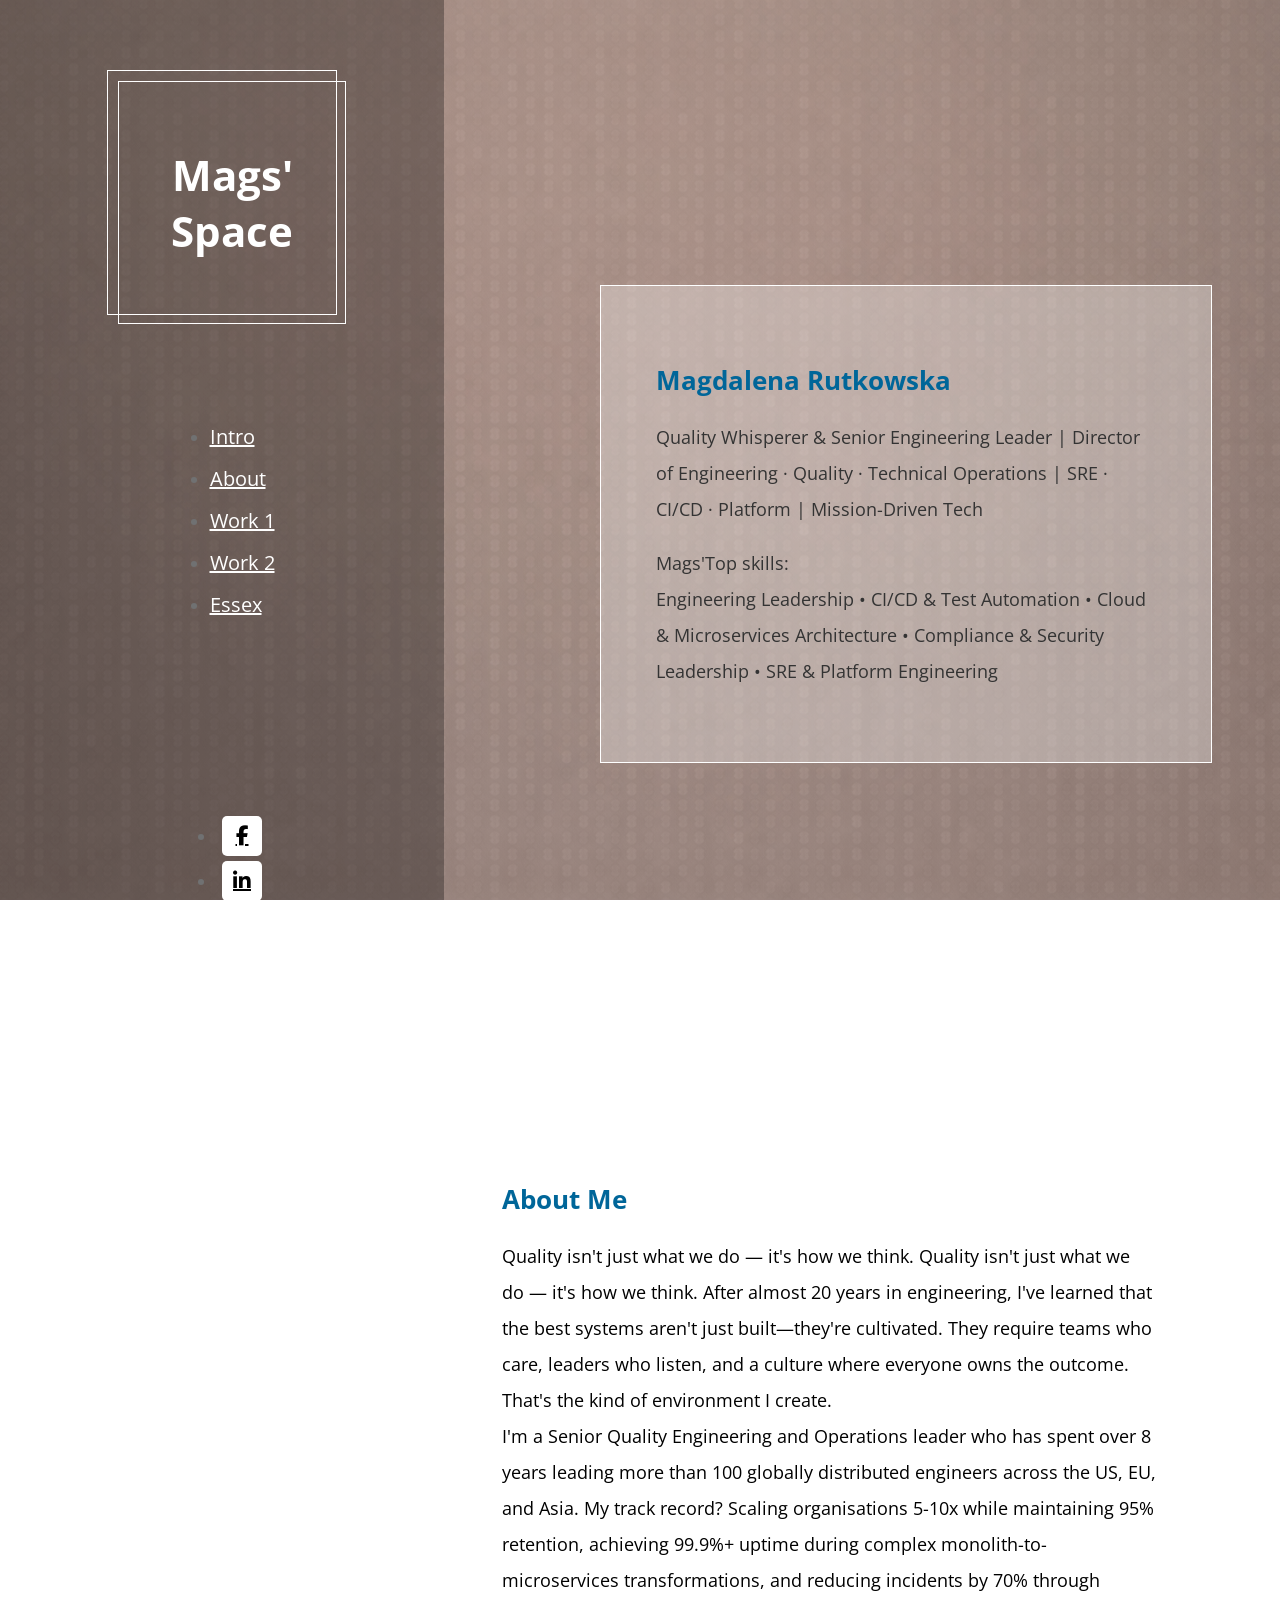
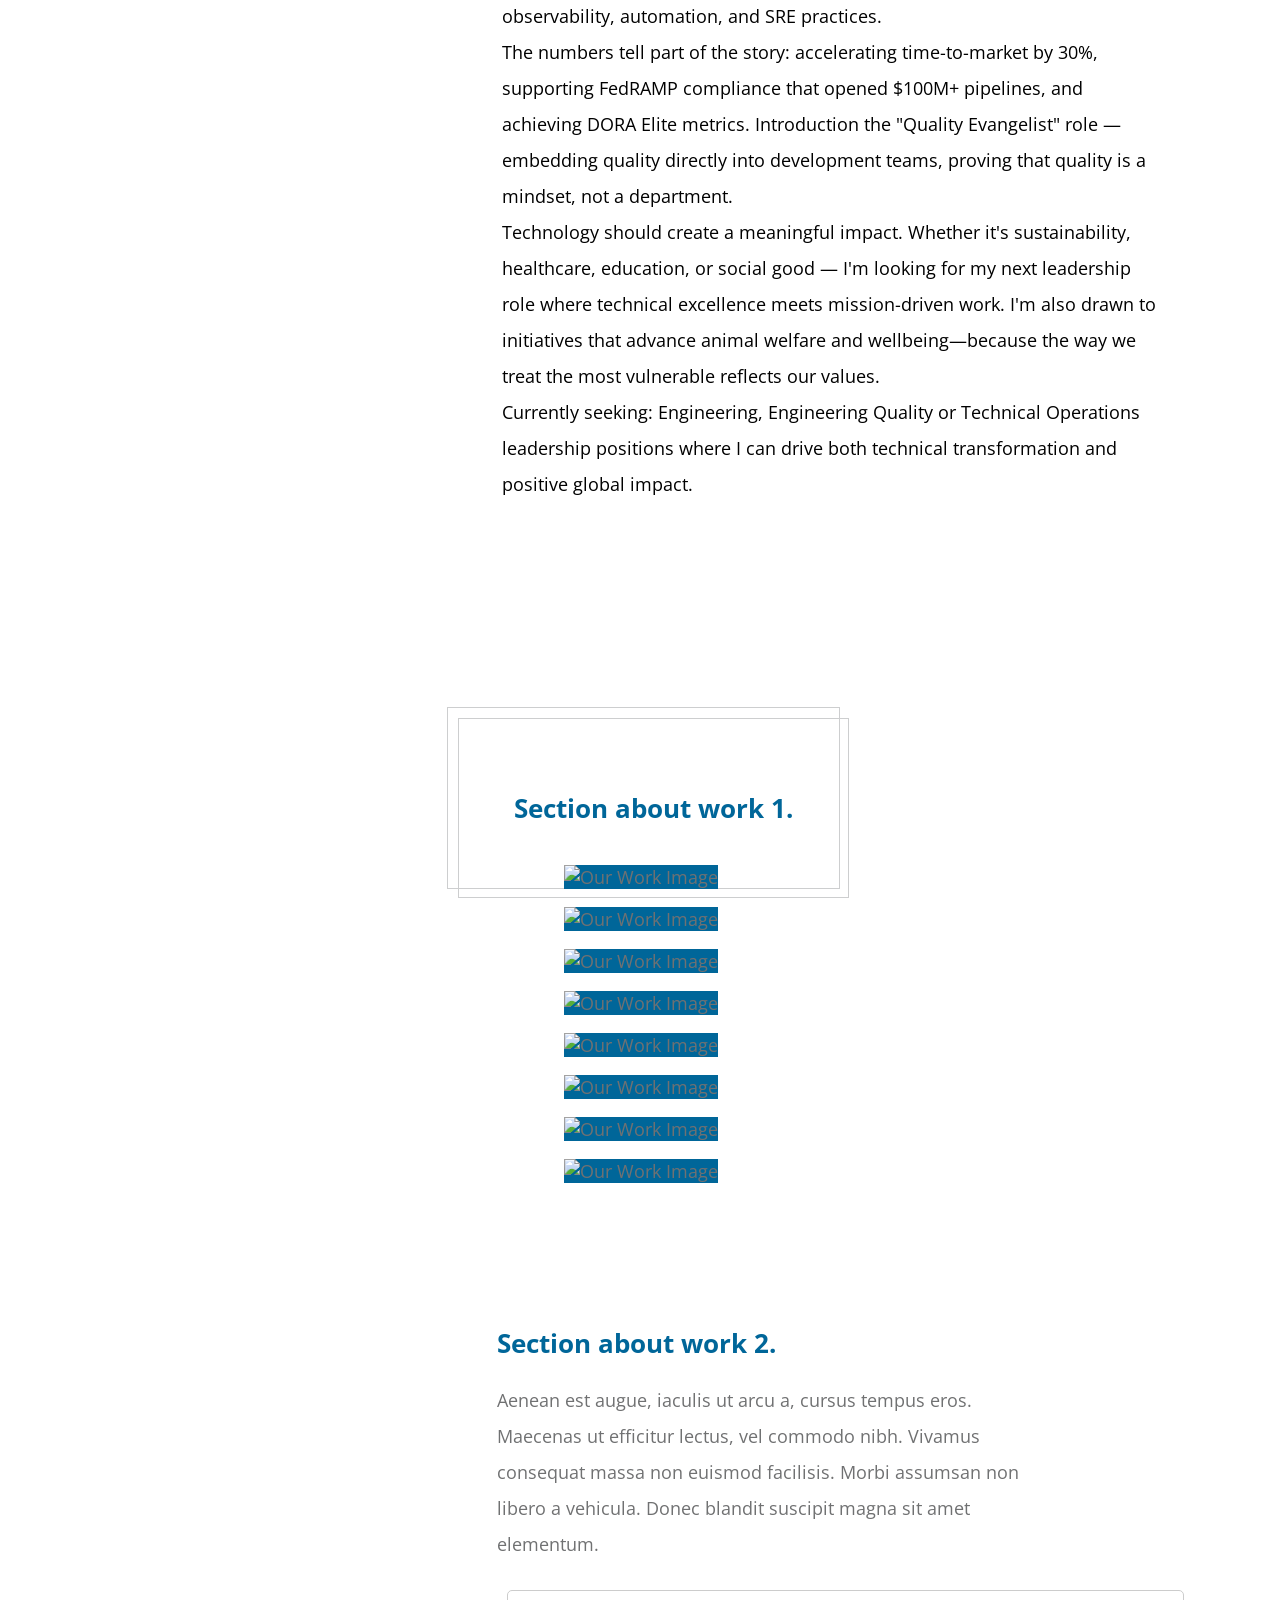
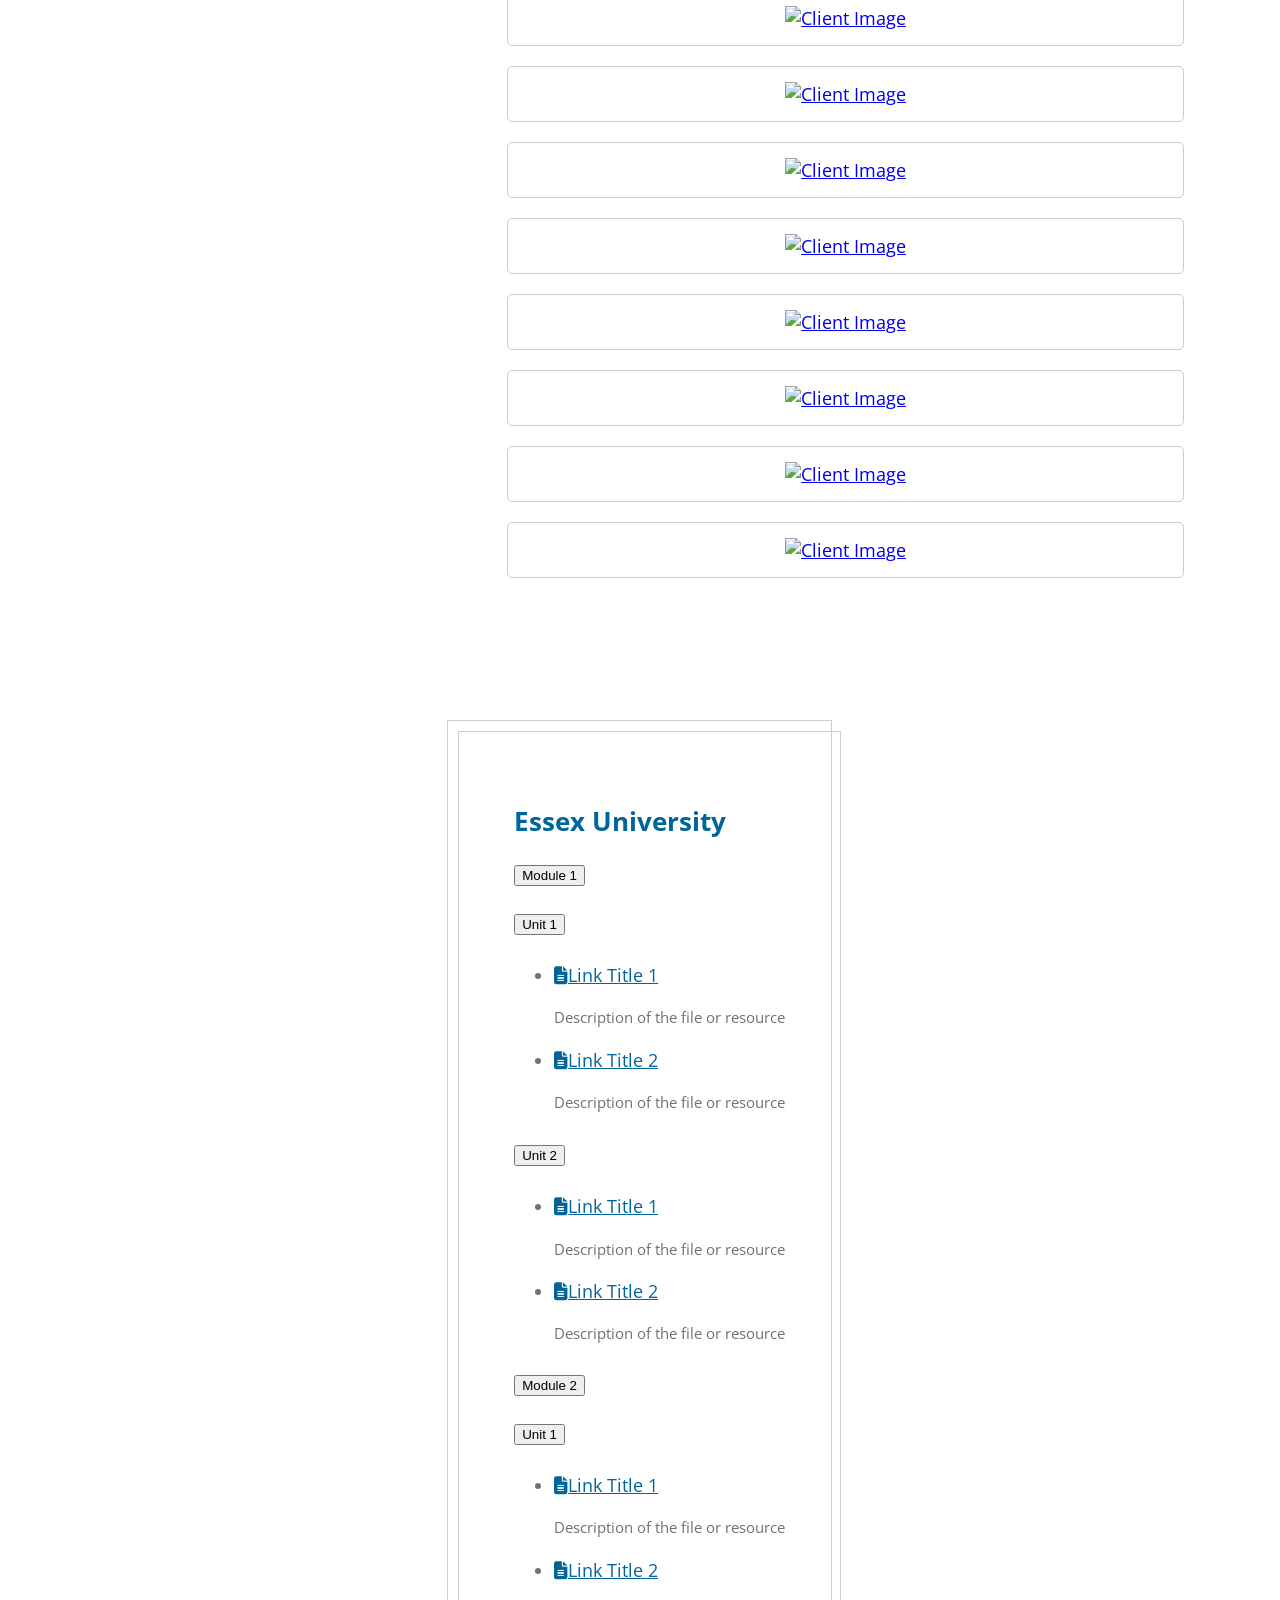
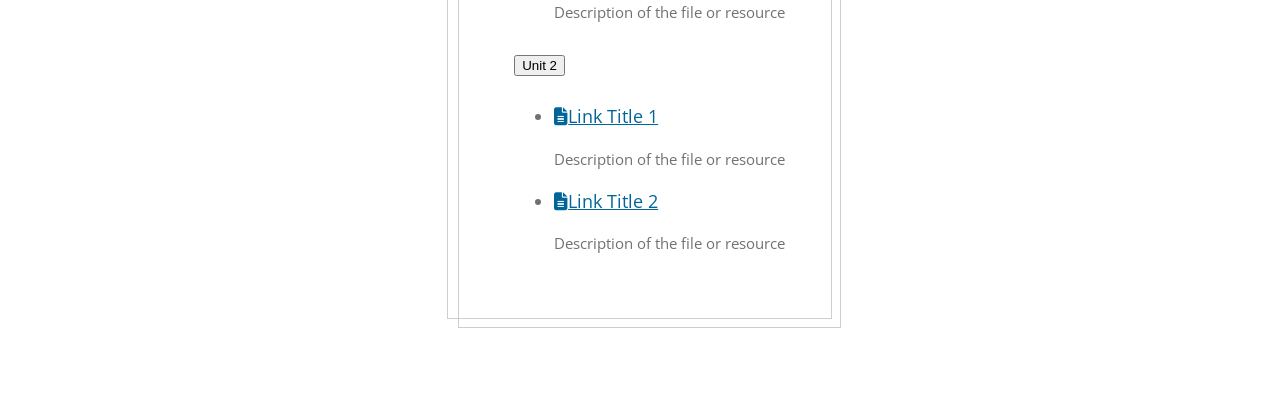
==== index.html @ 20a72898 "will need to fix names for navigation, but it works for now" ====
<!DOCTYPE html>
<html lang="en">
  <head>
    <meta charset="UTF-8" />
    <meta name="viewport" content="width=device-width, initial-scale=1.0" />
    <meta http-equiv="X-UA-Compatible" content="ie=edge" />
    <!-- ICONS -->
    <link
      rel="stylesheet"
      href="https://cdnjs.cloudflare.com/ajax/libs/font-awesome/6.2.1/css/all.min.css"
      crossorigin="anonymous"
    />
    <!-- FONTS -->
    <link
      rel="stylesheet"
      href="https://fonts.googleapis.com/css?family=Open+Sans:400,600"
    />
    <!-- CSS -->
    <link rel="stylesheet" href="css/all.min.css" />
    <link rel="stylesheet" href="css/bootstrap.min.css" />
    <link rel="stylesheet" href="slick/slick.css" />
    <link rel="stylesheet" href="slick/slick-theme.css" />
    <link rel="stylesheet" href="css/magnific-popup.css" />
    <link rel="stylesheet" href="css/templatemo-dream-pulse.css" />
    <title>Mags' Space</title>
  </head>
  <body>
    <main class="container-fluid">
      <div class="row">
        <nav id="tmSidebar" class="tm-bg-black-transparent tm-sidebar">
          <button
            class="navbar-toggler"
            type="button"
            aria-label="Toggle navigation"
          >
            <i class="fas fa-bars"></i>
          </button>
          <div class="tm-sidebar-sticky">
            <div class="tm-brand-box">
              <div class="tm-double-border-1">
                <div class="tm-double-border-2">
                  <h1 class="tm-brand text-uppercase">Mags' Space</h1>
                </div>
              </div>
            </div>
            <ul
              id="tmMainNav"
              class="nav flex-column text-uppercase text-right tm-main-nav"
            >
              <li class="nav-item">
                <a href="#intro" class="nav-link active">
                  <span class="d-inline-block mr-3">Intro</span>
                  <span class="d-inline-block tm-white-rect"></span>
                </a>
              </li>
              <li class="nav-item">
                <a href="#about" class="nav-link">
                  <span class="d-inline-block mr-3">About</span>
                  <span class="d-inline-block tm-white-rect"></span>
                </a>
              </li>
              <li class="nav-item">
                <a href="#work" class="nav-link">
                  <span class="d-inline-block mr-3">Work 1</span>
                  <span class="d-inline-block tm-white-rect"></span>
                </a>
              </li>
              <li class="nav-item">
                <a href="#clients" class="nav-link">
                  <span class="d-inline-block mr-3">Work 2</span>
                  <span class="d-inline-block tm-white-rect"></span>
                </a>
              </li>
              <li class="nav-item">
                <a href="#talk" class="nav-link">
                  <span class="d-inline-block mr-3">Essex</span>
                  <span class="d-inline-block tm-white-rect"></span>
                </a>
              </li>
            </ul>
            <ul class="nav flex-row tm-social-links">
              <li class="nav-item">
                <a href="https://www.facebook.com/Lorii.maUpa" class="nav-link tm-social-link">
                  <i class="fab fa-facebook-f"></i>
                </a>
              </li>
              <li class="nav-item">
                <a href="https://www.linkedin.com/in/magdalena-h-rutkowska/" class="nav-link tm-social-link">
                  <i class="fab fa-linkedin-in"></i>
                </a>
              </li>
            </ul>
            <footer class="text-center text-white small">
              <p class="mb--0 mb-2">Copyright 2020</p>
              <p class="mb-0">
                Design:
                <a
                  rel="nofollow"
                  href="https://templatemo.com"
                  class="tm-footer-link"
                  > </a
                >
              </p>
            </footer>
          </div>
        </nav>

        <!-- =================================== END OF NAV =================================== -->

        <main role="main" class="ml-sm-auto col-12">
          <div
            class="parallax-window"
            data-parallax="scroll"
            data-image-src="img/DunesCode.jpg"
          >
            <div class="tm-section-wrap">
              <section id="intro" class="tm-section">
                <div class="tm-bg-white-transparent tm-intro">
                  <h2
                    class="tm-section-title mb-5 text-uppercase tm-color-primary"
                  >
                    Magdalena Rutkowska
                  </h2>
                  <p class="tm-color-gray">
                    Quality Whisperer & Senior Engineering Leader | 
                    Director of Engineering · Quality · Technical Operations | 
                    SRE · CI/CD · Platform | Mission-Driven Tech
                  </p>
                  <p class="mb-0 tm-color-gray">
                    Mags'Top skills:<br>
                    Engineering Leadership • CI/CD & Test Automation • 
                    Cloud & Microservices Architecture • 
                    Compliance & Security Leadership • SRE & Platform Engineering 
                  </p>
                </div>
              </section>
            </div>
          </div>

          <!-- =================================== END OF INTRO =================================== -->

          <div class="tm-section-wrap">
            <section id="about" class="row tm-section">
              <div class="col-12">
                <div class="tm-section-half">
                  <h2 class="tm-section-title tm-color-primary mb-5">
                    About Me
                  </h2>
                  <p class="mb-5">
                   Quality isn't just what we do — it's how we think. Quality isn't just what we do — it's how we think.
                   After almost 20 years in engineering, I've learned that the best systems aren't
                   just built—they're cultivated. They require teams who care, leaders who listen,
                   and a culture where everyone owns the outcome. That's the kind of environment I
                   create.   <br>
                  I'm a Senior Quality Engineering and Operations leader who has
                  spent over 8 years leading more than 100 globally distributed
                  engineers across the US, EU, and Asia. My track record?
                  Scaling organisations 5-10x while maintaining 95% retention,
                  achieving 99.9%+ uptime during complex monolith-to-microservices
                  transformations, and reducing incidents by 70% through observability,
                  automation, and SRE practices. <br>
                  The numbers tell part of the story: accelerating time-to-market 
                  by 30%, supporting FedRAMP compliance that opened $100M+ pipelines, 
                  and achieving DORA Elite metrics. Introduction the 
                  "Quality Evangelist" role — embedding quality directly into 
                  development teams, proving that quality is a mindset, not a 
                  department. <br>
                  Technology should create a meaningful impact. Whether it's 
                  sustainability, healthcare, education, or social good — 
                  I'm looking for my next leadership role where technical excellence 
                  meets mission-driven work. I'm also drawn to initiatives that advance 
                  animal welfare and wellbeing—because the way we treat the most vulnerable 
                  reflects our values. <br>
                  Currently seeking: Engineering, Engineering Quality or Technical 
                  Operations leadership positions where I can drive both technical 
                  transformation and positive global impact.
                </p>
                </div>
              </div>
            </section>
          </div>

          <!-- =================================== END OF ABOUT =================================== -->

          <div class="tm-section-wrap">
            <section id="work" class="row tm-section">
              <div class="col-12">
                <div class="w-100 tm-double-border-1 tm-border-gray">
                  <div class="tm-double-border-2 tm-border-gray tm-box-pad">
                    <div class="tm-gallery-wrap">
                      <h2 class="tm-color-primary tm-section-title mb-4 ml-2">
                        Section about work 1.
                      </h2>
                      <div class="tm-gallery">
                        <div class="tm-gallery-item">
                          <figure class="effect-bubba">
                            <img
                              src="img/gallery/01.jpg"
                              alt="Our Work Image"
                              class="img-fluid"
                            />
                            <figcaption>
                              <h2>Fresh <span>Bubba</span></h2>
                              <p>Bubba likes to appear out of thin air.</p>
                              <a href="img/gallery/large/01.jpg">View more</a>
                            </figcaption>
                          </figure>
                        </div>

                        <div class="tm-gallery-item">
                          <figure class="effect-bubba">
                            <img
                              src="img/gallery/02.jpg"
                              alt="Our Work Image"
                              class="img-fluid"
                            />
                            <figcaption>
                              <h2>Fresh <span>Bubba</span></h2>
                              <p>Bubba likes to appear out of thin air.</p>
                              <a href="img/gallery/large/02.jpg">View more</a>
                            </figcaption>
                          </figure>
                        </div>

                        <div class="tm-gallery-item">
                          <figure class="effect-bubba">
                            <img
                              src="img/gallery/03.jpg"
                              alt="Our Work Image"
                              class="img-fluid"
                            />
                            <figcaption>
                              <h2>Fresh <span>Bubba</span></h2>
                              <p>Bubba likes to appear out of thin air.</p>
                              <a href="img/gallery/large/03.jpg">View more</a>
                            </figcaption>
                          </figure>
                        </div>

                        <div class="tm-gallery-item">
                          <figure class="effect-bubba">
                            <img
                              src="img/gallery/04.jpg"
                              alt="Our Work Image"
                              class="img-fluid"
                            />
                            <figcaption>
                              <h2>Fresh <span>Bubba</span></h2>
                              <p>Bubba likes to appear out of thin air.</p>
                              <a href="img/gallery/large/04.jpg">View more</a>
                            </figcaption>
                          </figure>
                        </div>

                        <div class="tm-gallery-item">
                          <figure class="effect-bubba">
                            <img
                              src="img/gallery/05.jpg"
                              alt="Our Work Image"
                              class="img-fluid"
                            />
                            <figcaption>
                              <h2>Fresh <span>Bubba</span></h2>
                              <p>Bubba likes to appear out of thin air.</p>
                              <a href="img/gallery/large/05.jpg">View more</a>
                            </figcaption>
                          </figure>
                        </div>

                        <div class="tm-gallery-item">
                          <figure class="effect-bubba">
                            <img
                              src="img/gallery/06.jpg"
                              alt="Our Work Image"
                              class="img-fluid"
                            />
                            <figcaption>
                              <h2>Fresh <span>Bubba</span></h2>
                              <p>Bubba likes to appear out of thin air.</p>
                              <a href="img/gallery/large/06.jpg">View more</a>
                            </figcaption>
                          </figure>
                        </div>

                        <div class="tm-gallery-item">
                          <figure class="effect-bubba">
                            <img
                              src="img/gallery/07.jpg"
                              alt="Our Work Image"
                              class="img-fluid"
                            />
                            <figcaption>
                              <h2>Fresh <span>Bubba</span></h2>
                              <p>Bubba likes to appear out of thin air.</p>
                              <a href="img/gallery/large/07.jpg">View more</a>
                            </figcaption>
                          </figure>
                        </div>

                        <div class="tm-gallery-item">
                          <figure class="effect-bubba">
                            <img
                              src="img/gallery/08.jpg"
                              alt="Our Work Image"
                              class="img-fluid"
                            />
                            <figcaption>
                              <h2>Fresh <span>Bubba</span></h2>
                              <p>Bubba likes to appear out of thin air.</p>
                              <a href="img/gallery/large/08.jpg">View more</a>
                            </figcaption>
                          </figure>
                        </div>
                      </div>
                    </div>
                  </div>
                </div>
              </div>
            </section>
          </div>

          <!-- =================================== END OF WORK =================================== -->

          <div class="tm-section-wrap">
            <section id="clients" class="row tm-section">
              <div class="col-12 tm-section-pad">
                <div class="tm-flex-item-left">
                  <div class="tm-w-80">
                    <h2 class="tm-color-primary tm-section-title mb-4">
                      Section about work 2.
                    </h2>
                    <p class="mb-5">
                      Aenean est augue, iaculis ut arcu a, cursus tempus eros.
                      Maecenas ut efficitur lectus, vel commodo nibh. Vivamus
                      consequat massa non euismod facilisis. Morbi assumsan non
                      libero a vehicula. Donec blandit suscipit magna sit amet
                      elementum.
                    </p>
                  </div>

                  <div class="row tm-clients-images">
                    <div
                      class="col-xl-3 col-lg-6 col-md-4 col-sm-6 tm-img-wrap"
                    >
                      <a href="https://google.com">
                        <img
                          src="img/client-1.png"
                          alt="Client Image"
                          class="img-fluid tm-client-img"
                        />
                      </a>
                    </div>
                    <div
                      class="col-xl-3 col-lg-6 col-md-4 col-sm-6 tm-img-wrap"
                    >
                      <a href="https://facebook.com">
                        <img
                          src="img/client-2.png"
                          alt="Client Image"
                          class="img-fluid tm-client-img"
                        />
                      </a>
                    </div>
                    <div
                      class="col-xl-3 col-lg-6 col-md-4 col-sm-6 tm-img-wrap"
                    >
                      <a href="https://twitter.com">
                        <img
                          src="img/client-3.png"
                          alt="Client Image"
                          class="img-fluid tm-client-img"
                        />
                      </a>
                    </div>
                    <div
                      class="col-xl-3 col-lg-6 col-md-4 col-sm-6 tm-img-wrap"
                    >
                      <a href="https://instagram.com">
                        <img
                          src="img/client-4.png"
                          alt="Client Image"
                          class="img-fluid tm-client-img"
                        />
                      </a>
                    </div>
                    <div
                      class="col-xl-3 col-lg-6 col-md-4 col-sm-6 tm-img-wrap"
                    >
                      <a href="https://google.com">
                        <img
                          src="img/client-5.png"
                          alt="Client Image"
                          class="img-fluid tm-client-img"
                        />
                      </a>
                    </div>
                    <div
                      class="col-xl-3 col-lg-6 col-md-4 col-sm-6 tm-img-wrap"
                    >
                      <a href="https://facebook.com">
                        <img
                          src="img/client-6.png"
                          alt="Client Image"
                          class="img-fluid tm-client-img"
                        />
                      </a>
                    </div>
                    <div
                      class="col-xl-3 col-lg-6 col-md-4 col-sm-6 tm-img-wrap"
                    >
                      <a href="https://twitter.com">
                        <img
                          src="img/client-7.png"
                          alt="Client Image"
                          class="img-fluid tm-client-img"
                        />
                      </a>
                    </div>
                    <div
                      class="col-xl-3 col-lg-6 col-md-4 col-sm-6 tm-img-wrap"
                    >
                      <a href="https://instagram.com">
                        <img
                          src="img/client-8.png"
                          alt="Client Image"
                          class="img-fluid tm-client-img"
                        />
                      </a>
                    </div>
                  </div>
                </div>
              </div>
            </section>
          </div>

          <!-- =================================== END OF CLIENTS =================================== -->

          <div class="tm-section-wrap">
            <section id="talk" class="row tm-section">
              <div class="col-12">
                <div class="tm-double-border-1 tm-border-gray">
                  <div class="tm-double-border-2 tm-border-gray tm-box-pad">
                    <h2 class="tm-color-primary tm-section-title mb-4">
                      Essex University
                    </h2>

                    <!-- Modules Accordion -->
                    <div class="accordion" id="modulesAccordion">

                      <!-- Module 1 -->
                      <div class="card mb-2">
                        <div class="card-header" id="module1Heading">
                          <h5 class="mb-0">
                            <button class="btn btn-link" type="button" data-toggle="collapse" data-target="#module1Content" aria-expanded="true" aria-controls="module1Content">
                              Module 1
                            </button>
                          </h5>
                        </div>
                        <div id="module1Content" class="collapse show" aria-labelledby="module1Heading" data-parent="#modulesAccordion">
                          <div class="card-body">

                            <!-- Module 1 Units Accordion -->
                            <div class="accordion" id="module1Units">

                              <!-- Module 1 - Unit 1 -->
                              <div class="card mb-2">
                                <div class="card-header" id="m1unit1Heading">
                                  <h6 class="mb-0">
                                    <button class="btn btn-link btn-sm" type="button" data-toggle="collapse" data-target="#m1unit1Content" aria-expanded="true" aria-controls="m1unit1Content">
                                      Unit 1
                                    </button>
                                  </h6>
                                </div>
                                <div id="m1unit1Content" class="collapse show" aria-labelledby="m1unit1Heading" data-parent="#module1Units">
                                  <div class="card-body">
                                    <ul class="list-unstyled">
                                      <li class="mb-3">
                                        <a href="#" class="tm-color-primary"><i class="fas fa-file-alt mr-2"></i>Link Title 1</a>
                                        <p class="small text-muted mb-0">Description of the file or resource</p>
                                      </li>
                                      <li class="mb-3">
                                        <a href="#" class="tm-color-primary"><i class="fas fa-file-alt mr-2"></i>Link Title 2</a>
                                        <p class="small text-muted mb-0">Description of the file or resource</p>
                                      </li>
                                    </ul>
                                  </div>
                                </div>
                              </div>

                              <!-- Module 1 - Unit 2 -->
                              <div class="card mb-2">
                                <div class="card-header" id="m1unit2Heading">
                                  <h6 class="mb-0">
                                    <button class="btn btn-link btn-sm" type="button" data-toggle="collapse" data-target="#m1unit2Content" aria-expanded="false" aria-controls="m1unit2Content">
                                      Unit 2
                                    </button>
                                  </h6>
                                </div>
                                <div id="m1unit2Content" class="collapse" aria-labelledby="m1unit2Heading" data-parent="#module1Units">
                                  <div class="card-body">
                                    <ul class="list-unstyled">
                                      <li class="mb-3">
                                        <a href="#" class="tm-color-primary"><i class="fas fa-file-alt mr-2"></i>Link Title 1</a>
                                        <p class="small text-muted mb-0">Description of the file or resource</p>
                                      </li>
                                      <li class="mb-3">
                                        <a href="#" class="tm-color-primary"><i class="fas fa-file-alt mr-2"></i>Link Title 2</a>
                                        <p class="small text-muted mb-0">Description of the file or resource</p>
                                      </li>
                                    </ul>
                                  </div>
                                </div>
                              </div>

                            </div>
                          </div>
                        </div>
                      </div>

                      <!-- Module 2 -->
                      <div class="card mb-2">
                        <div class="card-header" id="module2Heading">
                          <h5 class="mb-0">
                            <button class="btn btn-link collapsed" type="button" data-toggle="collapse" data-target="#module2Content" aria-expanded="false" aria-controls="module2Content">
                              Module 2
                            </button>
                          </h5>
                        </div>
                        <div id="module2Content" class="collapse" aria-labelledby="module2Heading" data-parent="#modulesAccordion">
                          <div class="card-body">

                            <!-- Module 2 Units Accordion -->
                            <div class="accordion" id="module2Units">

                              <!-- Module 2 - Unit 1 -->
                              <div class="card mb-2">
                                <div class="card-header" id="m2unit1Heading">
                                  <h6 class="mb-0">
                                    <button class="btn btn-link btn-sm" type="button" data-toggle="collapse" data-target="#m2unit1Content" aria-expanded="true" aria-controls="m2unit1Content">
                                      Unit 1
                                    </button>
                                  </h6>
                                </div>
                                <div id="m2unit1Content" class="collapse show" aria-labelledby="m2unit1Heading" data-parent="#module2Units">
                                  <div class="card-body">
                                    <ul class="list-unstyled">
                                      <li class="mb-3">
                                        <a href="#" class="tm-color-primary"><i class="fas fa-file-alt mr-2"></i>Link Title 1</a>
                                        <p class="small text-muted mb-0">Description of the file or resource</p>
                                      </li>
                                      <li class="mb-3">
                                        <a href="#" class="tm-color-primary"><i class="fas fa-file-alt mr-2"></i>Link Title 2</a>
                                        <p class="small text-muted mb-0">Description of the file or resource</p>
                                      </li>
                                    </ul>
                                  </div>
                                </div>
                              </div>

                              <!-- Module 2 - Unit 2 -->
                              <div class="card mb-2">
                                <div class="card-header" id="m2unit2Heading">
                                  <h6 class="mb-0">
                                    <button class="btn btn-link btn-sm" type="button" data-toggle="collapse" data-target="#m2unit2Content" aria-expanded="false" aria-controls="m2unit2Content">
                                      Unit 2
                                    </button>
                                  </h6>
                                </div>
                                <div id="m2unit2Content" class="collapse" aria-labelledby="m2unit2Heading" data-parent="#module2Units">
                                  <div class="card-body">
                                    <ul class="list-unstyled">
                                      <li class="mb-3">
                                        <a href="#" class="tm-color-primary"><i class="fas fa-file-alt mr-2"></i>Link Title 1</a>
                                        <p class="small text-muted mb-0">Description of the file or resource</p>
                                      </li>
                                      <li class="mb-3">
                                        <a href="#" class="tm-color-primary"><i class="fas fa-file-alt mr-2"></i>Link Title 2</a>
                                        <p class="small text-muted mb-0">Description of the file or resource</p>
                                      </li>
                                    </ul>
                                  </div>
                                </div>
                              </div>

                            </div>
                          </div>
                        </div>
                      </div>

                    </div>
                  </div>
                </div>
              </div>
            </section>
          </div>

          <!-- =================================== END OF CONTACT =================================== -->
        </main>
      </div>
    </main>

    <!-- SCRIPT -->

    <script src="js/jquery.min.js"></script>
    <script src="https://cdn.jsdelivr.net/npm/popper.js@1.14.7/dist/umd/popper.min.js"></script>
    <script src="https://cdn.jsdelivr.net/npm/bootstrap@4.3.1/dist/js/bootstrap.min.js"></script>
    <script src="js/jquery.singlePageNav.min.js"></script>
    <script src="js/parallax.min.js"></script>
    <script src="slick/slick.min.js"></script>
    <script src="js/jquery.magnific-popup.min.js"></script>
    <script src="js/templatemo-scripts.js"></script>
  </body>
</html>
---- css/templatemo-dream-pulse.css ----
body {
  font-family: "Open Sans", Arial, Helvetica, sans-serif;
  font-size: 18px;
  font-weight: 400;
  overflow-x: hidden;
  color: #707172;
  background-image: url('../img/onlyCodeDunes.jpg');
  background-size: cover;
  background-position: center;
  background-attachment: fixed;
}

p {
  line-height: 2;
}

a {
  transition: all 0.3s ease;
}

.container-fluid {
  padding-left: 0;
  padding-right: 0;
}

.small {
  font-size: 0.95rem;
}

.tm-color-primary {
  color: #069;
}

.tm-color-gray {
  color: #333;
}

.tm-bg-black-transparent {
  background-color: rgba(0, 0, 0, 0.3);
}

.tm-bg-white-transparent {
  background-color: rgba(255, 255, 255, 0.3);
  border: 1px solid white;
}

.tm-bg-dunes {
  background-image: url('../img/onlyCodeDunes.jpg');
  background-size: cover;
  background-position: center;
  background-attachment: fixed;
}

.tm-intro {
  max-width: 500px;
  width: 100%;
  padding: 55px;
  margin-right: 0;
  margin-left: auto;
}

.tm-section-title {
  font-size: 1.6rem;
}

.parallax-window {
  min-height: 662px;
  background: transparent;
}

.tm-section {
  display: flex;
  align-items: center;
  height: auto;
  max-width: 1275px;
  padding: 66px 60px;
}

#intro {
  min-height: 100vh;
  max-width: none;
}

.tm-brand {
  font-size: 2.6rem;
}

.tm-brand-box {
  box-sizing: content-box;
  width: 100%;
  max-width: 230px;
  min-height: 160px;
  color: white;
  text-align: center;
  margin: 70px auto 90px;
}

.tm-double-border-1,
.tm-double-border-2 {
  border: 1px solid #fff;
  position: relative;
}

.tm-double-border-2 {
  top: 10px;
  left: 10px;
}

.tm-border-gray {
  border-color: #cdcecf;
}

.tm-box-pad {
  padding: 50px 55px;
}

.tm-brand {
  padding: 30px;
}

.tm-sidebar {
  position: fixed;
  top: 0;
  bottom: 0;
  left: 0;
  z-index: 100;
  padding-left: 70px;
  padding-right: 70px;
  width: 400px;
  max-width: 400px;
}

.tm-sidebar {
  overflow-y: scroll;
  scrollbar-width: none;
  -ms-overflow-style: none;
}

.tm-sidebar::-webkit-scrollbar {
  width: 0;
  height: 0;
}

.tm-sidebar-sticky {
  display: flex;
  flex-direction: column;
  align-items: center;
  justify-content: center;
}

.tm-section-wrap {
  width: calc(100% - 400px);
  margin-left: auto;
  margin-right: 0;
}

.tm-main-nav > li > a {
  color: white;
}

.tm-main-nav {
  margin-bottom: 160px;
}

.tm-white-rect {
  display: block;
  width: 15px;
  height: 15px;
  background-color: white;
}

.nav-link {
  font-size: 1.25rem;
  padding-top: 12px;
  padding-bottom: 12px;
}

.nav-link .tm-white-rect {
  opacity: 0;
  transition: all 0.3s ease;
}

.nav-link.current .tm-white-rect,
.nav-link:hover .tm-white-rect {
  opacity: 1;
}

.tm-main-nav .nav-link:hover {
  animation-name: blinker;
  animation-duration: 0.5s;
  animation-timing-function: ease-in-out;
  animation-iteration-count: infinite;
}

@keyframes blinker {
  0% {
    opacity: 1;
  }
  50% {
    opacity: 0.1;
  }
  100% {
    opacity: 1;
  }
}

.tm-social-links {
  margin-bottom: 27px;
}

.tm-social-link {
  width: 40px;
  height: 40px;
  color: black;
  background-color: white;
  margin: 8px;
  border-radius: 5px;
  padding: 0;
  display: flex;
  align-items: center;
  justify-content: center;
}

.tm-social-link:hover,
.tm-social-link:focus {
  background-color: #069;
  color: white;
}

.tm-footer-link {
  color: white;
}

.tm-footer-link:hover {
  color: #f93;
  text-decoration: none;
}

.tm-section-half {
  padding: 55px;
}

#about p {
  color: black;
}

.tm-section-icon {
  color: #369;
  width: 120px;
  height: 120px;
  display: flex;
  align-items: center;
  justify-content: center;
}

.tm-gallery-wrap {
  max-width: 1040px;
  margin-left: auto;
  margin-right: auto;
}

@media (max-width: 1600px) {
  .tm-gallery-wrap {
    max-width: 780px;
  }
}

@media (max-width: 1200px) {
  .tm-gallery-wrap {
    max-width: 520px;
  }
}

@media (max-width: 991px) {
  .tm-gallery-wrap {
    max-width: 780px;
  }
}

@media (max-width: 767px) {
  .tm-gallery-wrap {
    max-width: 520px;
  }
}

@media (max-width: 480px) {
  .tm-gallery-wrap {
    max-width: 260px;
  }
}

.tm-gallery-item {
  padding-left: 10px;
  padding-right: 10px;
}

.slick-dots {
  bottom: -50px;
}

.slick-dots li button:before {
  font-size: 16px;
  opacity: 0.2;
}

.slick-dots li.slick-active button:before {
  color: #98999a;
  opacity: 1;
}

.tm-gallery-item figure {
  position: relative;
  float: left;
  overflow: hidden;
  margin-bottom: 0;
  background: #3085a3;
  text-align: center;
  cursor: pointer;
}

.tm-gallery-item figure img {
  position: relative;
  display: block;
  min-height: 100%;
  max-width: 100%;
  opacity: 0.8;
}

.tm-gallery-item figure figcaption {
  padding: 1em;
  color: #fff;
  text-transform: uppercase;
  font-size: 1.25em;
  -webkit-backface-visibility: hidden;
  backface-visibility: hidden;
}

.tm-gallery-item figure figcaption::before,
.tm-gallery-item figure figcaption::after {
  pointer-events: none;
}

.tm-gallery-item figure figcaption,
.tm-gallery-item figure figcaption > a {
  position: absolute;
  top: 0;
  left: 0;
  width: 100%;
  height: 100%;
  display: flex;
  flex-direction: column;
  justify-content: center;
}

.tm-gallery-item figure figcaption > a {
  z-index: 1000;
  text-indent: 200%;
  white-space: nowrap;
  font-size: 0;
  opacity: 0;
}

.tm-gallery-item figure h2 {
  word-spacing: -0.15em;
  font-weight: 300;
}

.tm-gallery-item figure h2 span {
  font-weight: 800;
}

.tm-gallery-item figure h2,
.tm-gallery-item figure p {
  margin: 0;
}

.tm-gallery-item figure p {
  letter-spacing: 1px;
  font-size: 68.5%;
}

figure.effect-bubba {
  background: #069;
}

figure.effect-bubba img {
  opacity: 1;
  -webkit-transition: opacity 0.35s;
  transition: opacity 0.35s;
}

figure.effect-bubba:hover img {
  opacity: 0.4;
}

figure.effect-bubba figcaption::before,
figure.effect-bubba figcaption::after {
  position: absolute;
  top: 15px;
  right: 15px;
  bottom: 15px;
  left: 15px;
  content: "";
  opacity: 0;
  -webkit-transition: opacity 0.35s, -webkit-transform 0.35s;
  transition: opacity 0.35s, transform 0.35s;
}

figure.effect-bubba figcaption::before {
  border-top: 1px solid #fff;
  border-bottom: 1px solid #fff;
  -webkit-transform: scale(0, 1);
  transform: scale(0, 1);
}

figure.effect-bubba figcaption::after {
  border-right: 1px solid #fff;
  border-left: 1px solid #fff;
  -webkit-transform: scale(1, 0);
  transform: scale(1, 0);
}

figure.effect-bubba h2 {
  font-size: 1.5rem;
  margin-bottom: 30px;
  opacity: 0;
  -webkit-transition: -webkit-transform 0.35s;
  transition: transform 0.35s;
  -webkit-transform: translate3d(0, -20px, 0);
  transform: translate3d(0, -20px, 0);
}

figure.effect-bubba p {
  width: 100%;
  padding: 10px;
  opacity: 0;
  -webkit-transition: opacity 0.35s, -webkit-transform 0.35s;
  transition: opacity 0.35s, transform 0.35s;
  -webkit-transform: translate3d(0, 20px, 0);
  transform: translate3d(0, 20px, 0);
}

figure.effect-bubba:hover figcaption::before,
figure.effect-bubba:hover figcaption::after {
  opacity: 1;
  -webkit-transform: scale(1);
  transform: scale(1);
}

figure.effect-bubba:hover h2,
figure.effect-bubba:hover p {
  opacity: 1;
  -webkit-transform: translate3d(0, 0, 0);
  transform: translate3d(0, 0, 0);
}

.tm-section-pad {
  padding-left: 50px;
  padding-right: 50px;
}

.tm-clients-images {
  max-width: 1040px;
}

.tm-w-80 {
  max-width: 80%;
}

.tm-flex-item-left {
  align-self: flex-start;
}

.tm-img-wrap {
  padding: 10px;
}

.tm-img-wrap a {
  display: flex;
  align-items: center;
  justify-content: center;
  border: 1px solid #ccc;
  border-radius: 5px;
  padding: 15px;
  width: 240px;
  height: 120px;
}

.tm-contact-form-wrap {
  display: flex;
  align-items: center;
  justify-content: center;
}

.tm-contact-form {
  max-width: 305px;
  width: 100%;
}

.form-group {
  margin-bottom: 40px;
}

.tm-btn-primary {
  color: #707172;
  border-bottom: 1px solid #cdcecf;
  padding: 10px 18px;
  position: relative;
}

.tm-btn-primary:hover,
.tm-btn-primary:active {
  color: #fff;
  background-color: #999;
}

.tm-btn-primary:after {
  width: 100%;
  height: 0%;
  top: 0;
  left: 0;
  background: #cdcecf;
  content: "";
  position: absolute;
  z-index: -1;
  -webkit-transition: all 0.3s;
  -moz-transition: all 0.3s;
  transition: all 0.3s;
}

.tm-btn-primary:hover:after,
.tm-btn-primary:active:after {
  height: 100%;
}

.form-control:focus {
  outline: none;
  box-shadow: none;
}

@media (max-width: 1600px) {
  .tm-sidebar {
    width: 30%;
    max-width: none;
    padding-left: 30px;
    padding-right: 30px;
  }

  .tm-social-link {
    margin: 5px;
  }

  .tm-section-wrap {
    width: 70%;
  }

  .tm-img-wrap a {
    width: 100%;
    height: 100%;
  }
}

.navbar-toggler {
  display: none;
}

@media (max-width: 991px) {
  .tm-bg-black-transparent {
    background-color: rgba(0, 0, 0, 0.5);
  }

  .tm-brand-box {
    margin-top: 30px;
    margin-bottom: 30px;
    max-width: 200px;
    min-height: 100px;
  }

  .tm-brand {
    padding: 20px 30px;
  }

  .tm-main-nav {
    margin-bottom: 60px;
  }

  .tm-social-links {
    margin-bottom: 30px;
  }

  footer p {
    line-height: 1;
  }

  .tm-sidebar {
    width: 250px;
    left: -250px;
    padding: 15px;
    transition: all 0.3s ease;
  }

  .navbar-toggler {
    display: block;
    position: fixed;
    left: 0;
    top: 0;
    background-color: rgba(0, 0, 0, 0.5);
    color: white;
    padding: 10px 15px;
    transition: all 0.3s ease;
    border-radius: 0;
    border-top-right-radius: 5px;
    border-bottom-right-radius: 5px;
    top: 5px;
  }

  .navbar-toggler:focus {
    outline: none;
  }

  .tm-sidebar.show {
    left: 0;
  }

  .tm-sidebar.show .navbar-toggler {
    left: 250px;
  }

  .tm-section-wrap {
    width: 100%;
  }

  figure.effect-bubba h2 {
    font-size: 1.1rem;
    margin-bottom: 25px;
  }

  .tm-gallery-item figure p {
    font-size: 63%;
    padding: 0;
    line-height: 1.5;
  }
}

@media (max-width: 767px) {
  .tm-section {
    padding: 30px;
  }
}

@media (max-width: 554px) {
  .tm-section {
    padding: 15px;
  }
}

@media (max-width: 383px) {
  .slick-dots {
    bottom: -40px;
  }

  .tm-box-pad {
    padding: 50px 30px;
  }
}
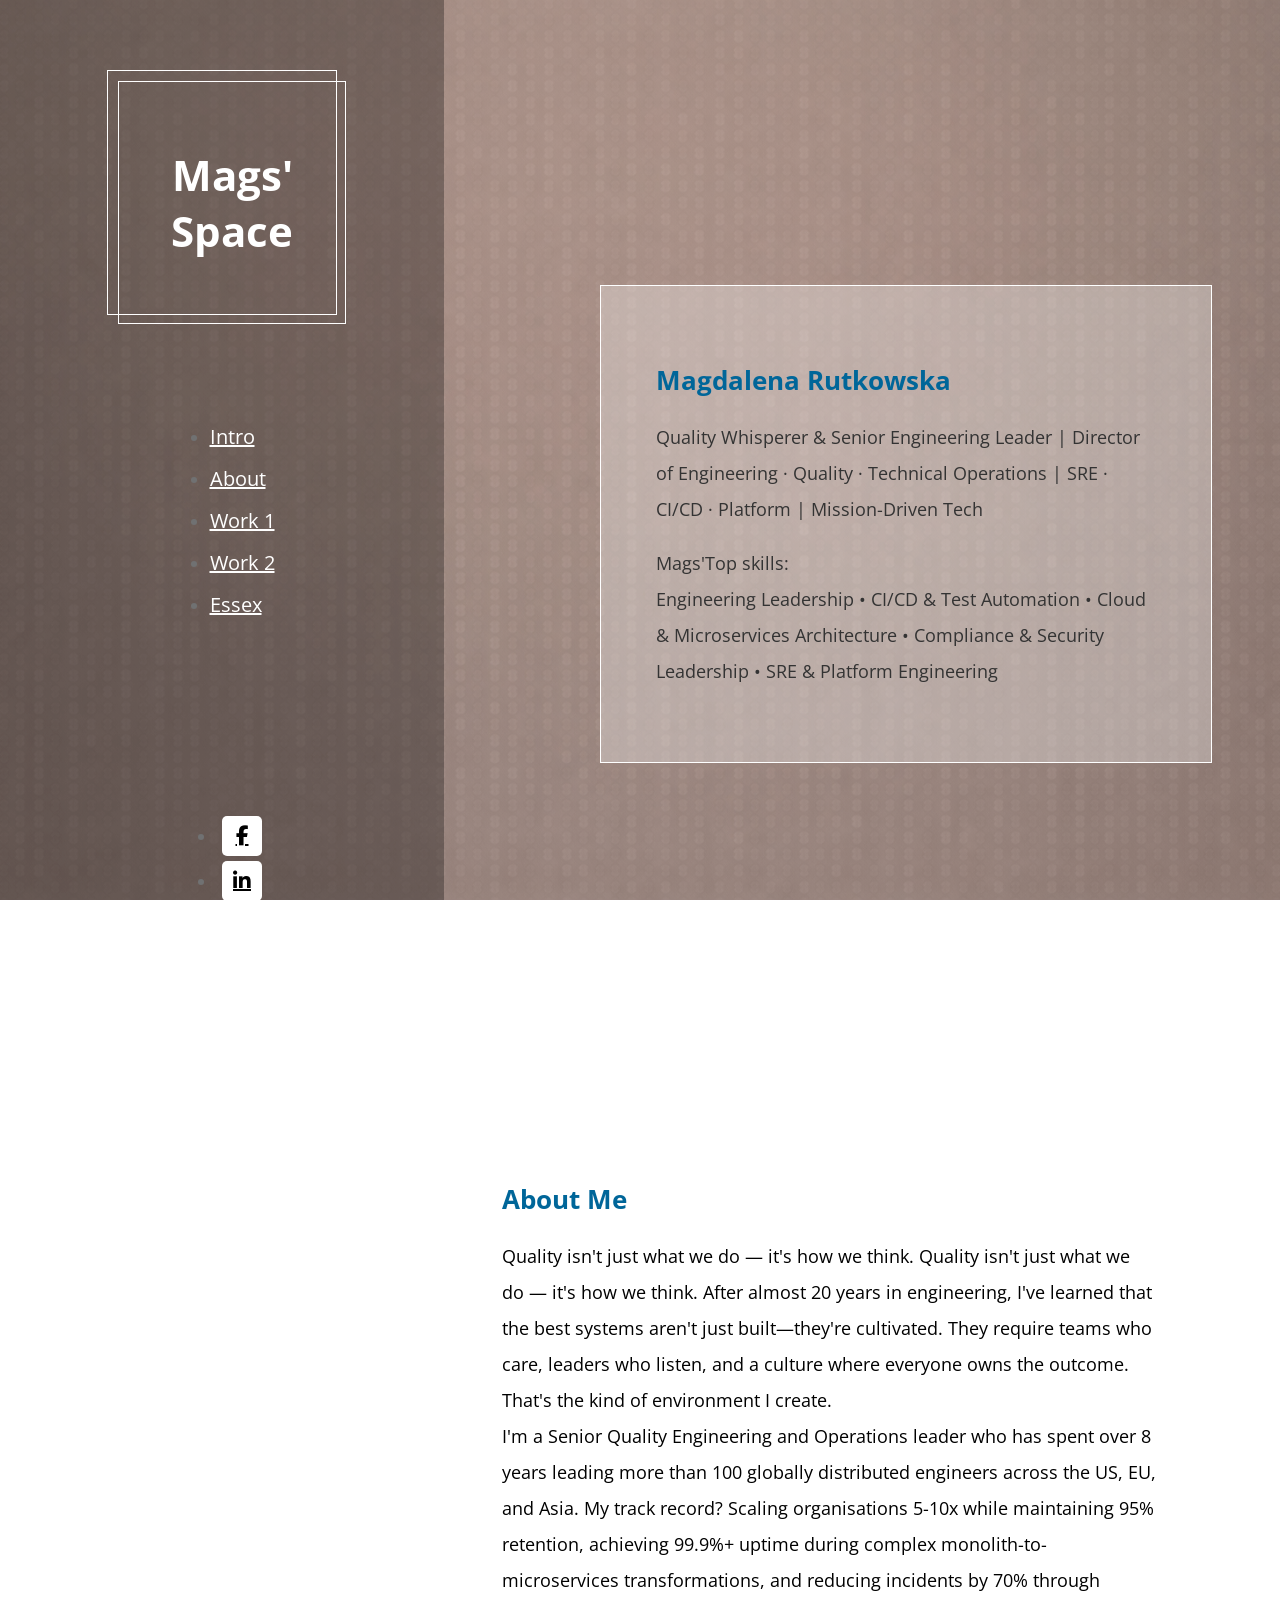
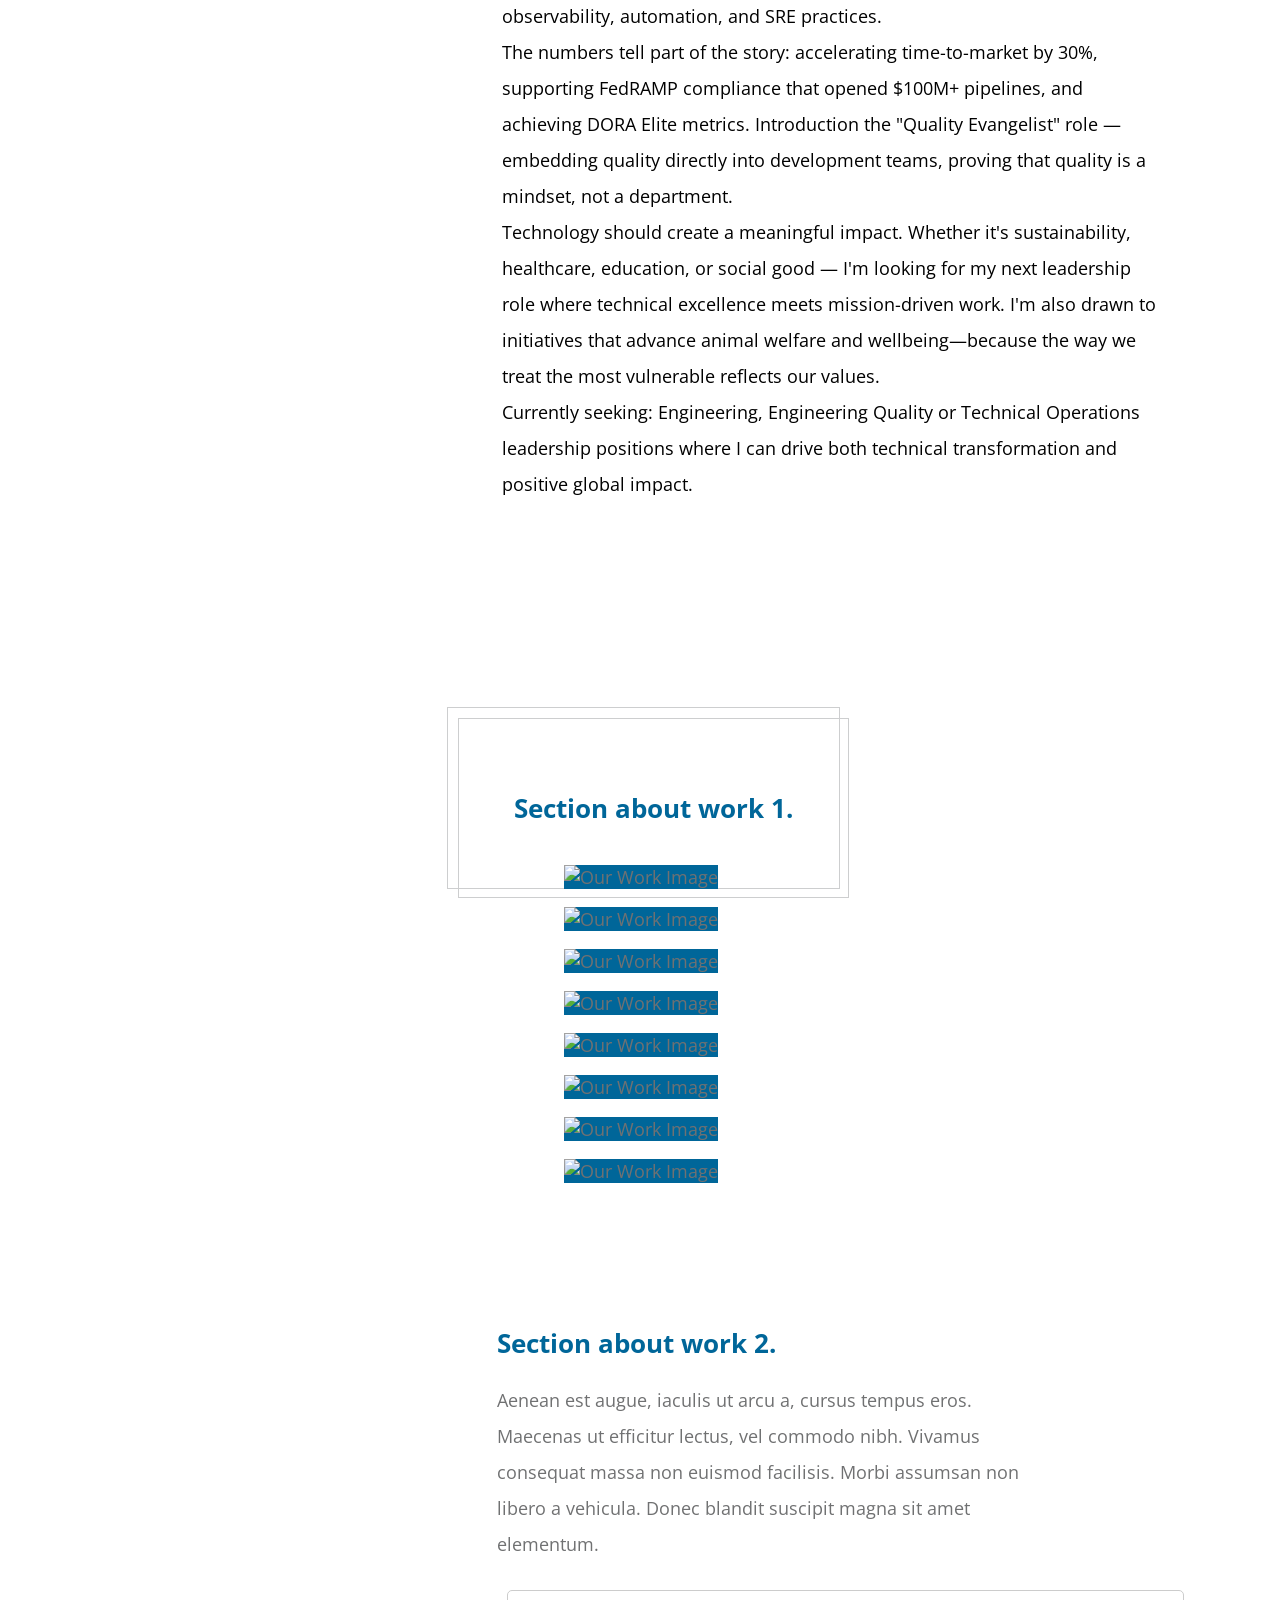
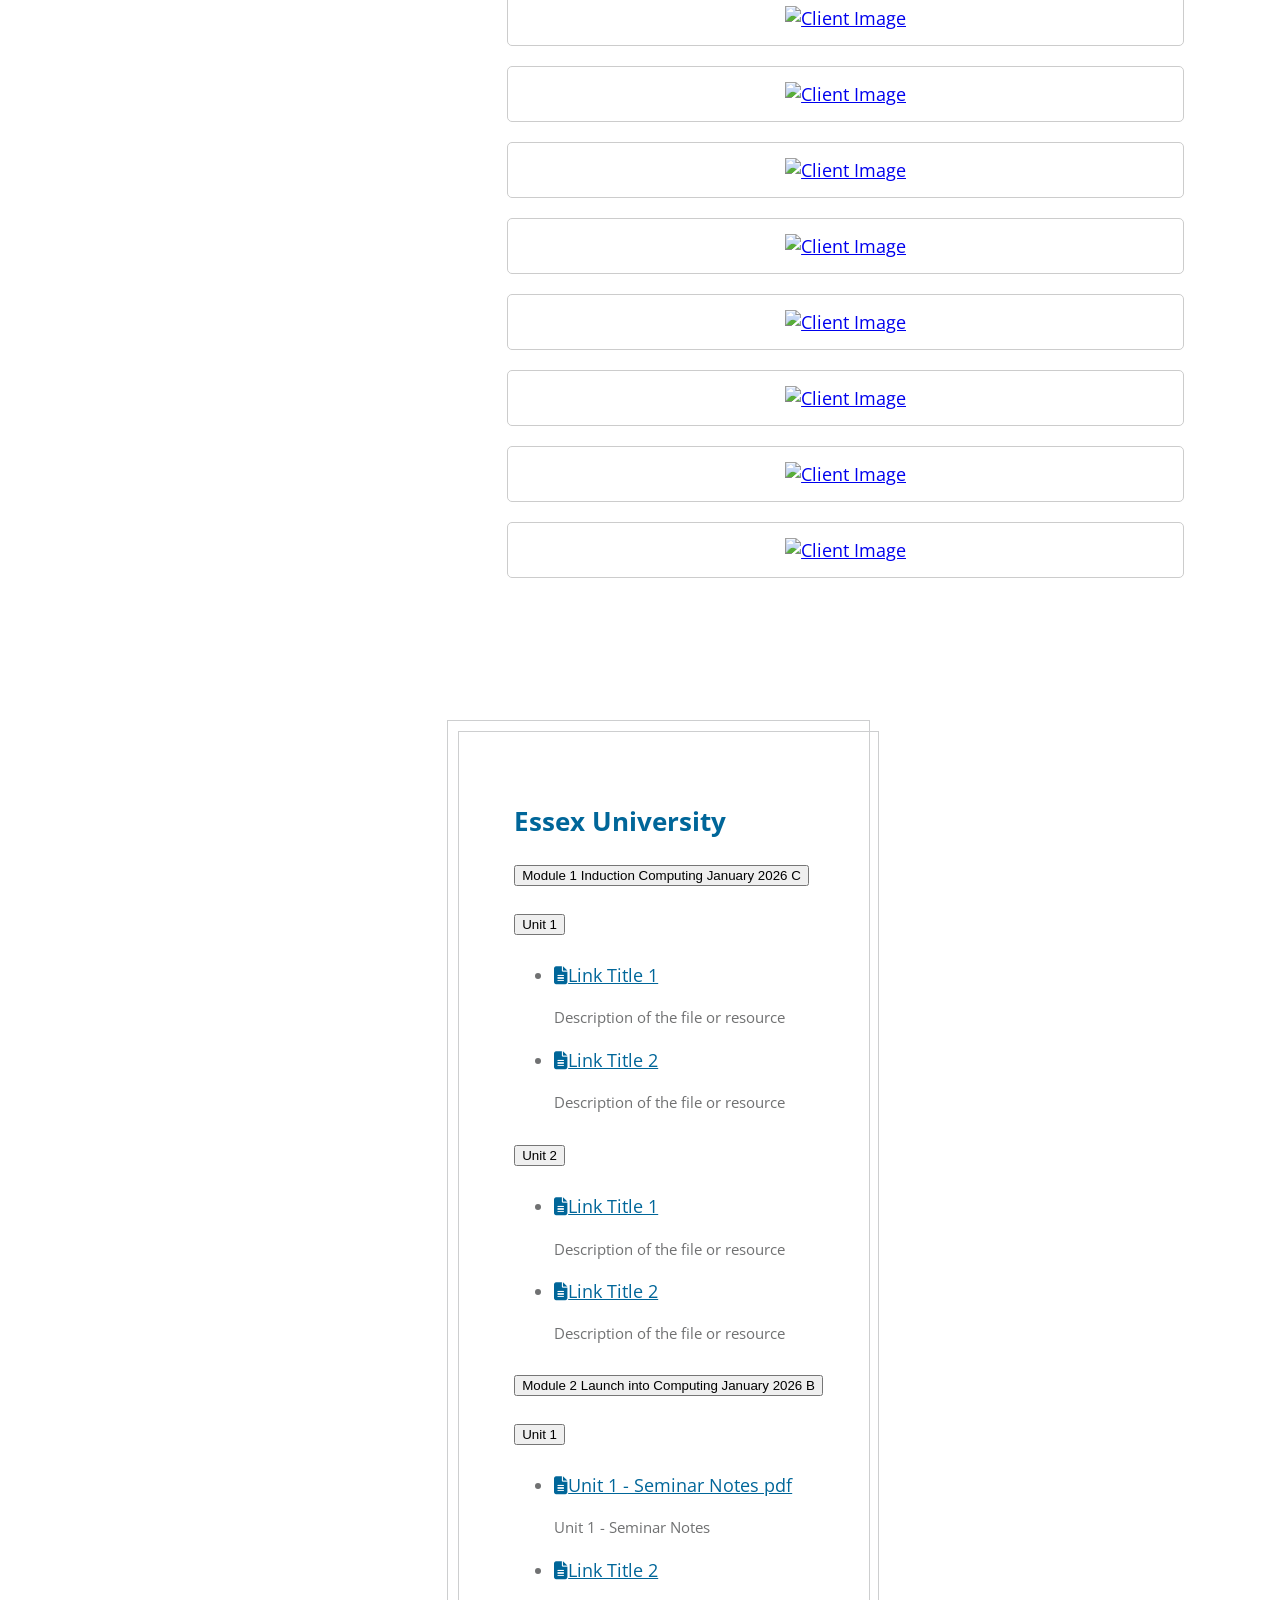
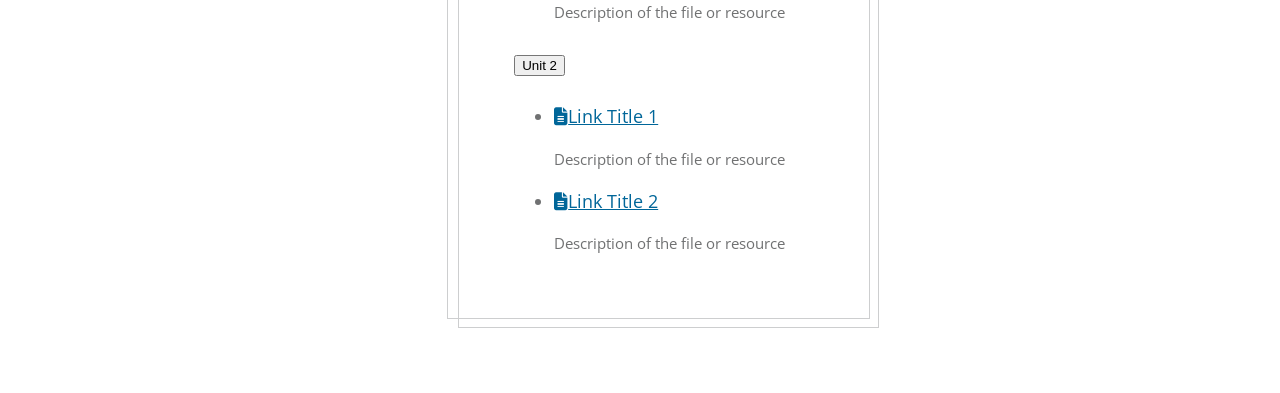
==== commit c511f127: "Units and modules updates" ====
--- a/index.html
+++ b/index.html
@@ -452,7 +452,7 @@
                         <div class="card-header" id="module1Heading">
                           <h5 class="mb-0">
                             <button class="btn btn-link" type="button" data-toggle="collapse" data-target="#module1Content" aria-expanded="true" aria-controls="module1Content">
-                              Module 1
+                              Module 1 Induction Computing January 2026 C
                             </button>
                           </h5>
                         </div>
@@ -522,7 +522,7 @@
                         <div class="card-header" id="module2Heading">
                           <h5 class="mb-0">
                             <button class="btn btn-link collapsed" type="button" data-toggle="collapse" data-target="#module2Content" aria-expanded="false" aria-controls="module2Content">
-                              Module 2
+                              Module 2 Launch into Computing January 2026 B
                             </button>
                           </h5>
                         </div>
@@ -545,8 +545,8 @@
                                   <div class="card-body">
                                     <ul class="list-unstyled">
                                       <li class="mb-3">
-                                        <a href="#" class="tm-color-primary"><i class="fas fa-file-alt mr-2"></i>Link Title 1</a>
-                                        <p class="small text-muted mb-0">Description of the file or resource</p>
+                                        <a href="assets/essex/Modules/Launch_into_Computing/Introduction_Computing_Seminar1_Notes.pdf" class="tm-color-primary"><i class="fas fa-file-alt mr-2"></i>Unit 1 - Seminar Notes pdf</a>
+                                        <p class="small text-muted mb-0">Unit 1 - Seminar Notes</p>
                                       </li>
                                       <li class="mb-3">
                                         <a href="#" class="tm-color-primary"><i class="fas fa-file-alt mr-2"></i>Link Title 2</a>
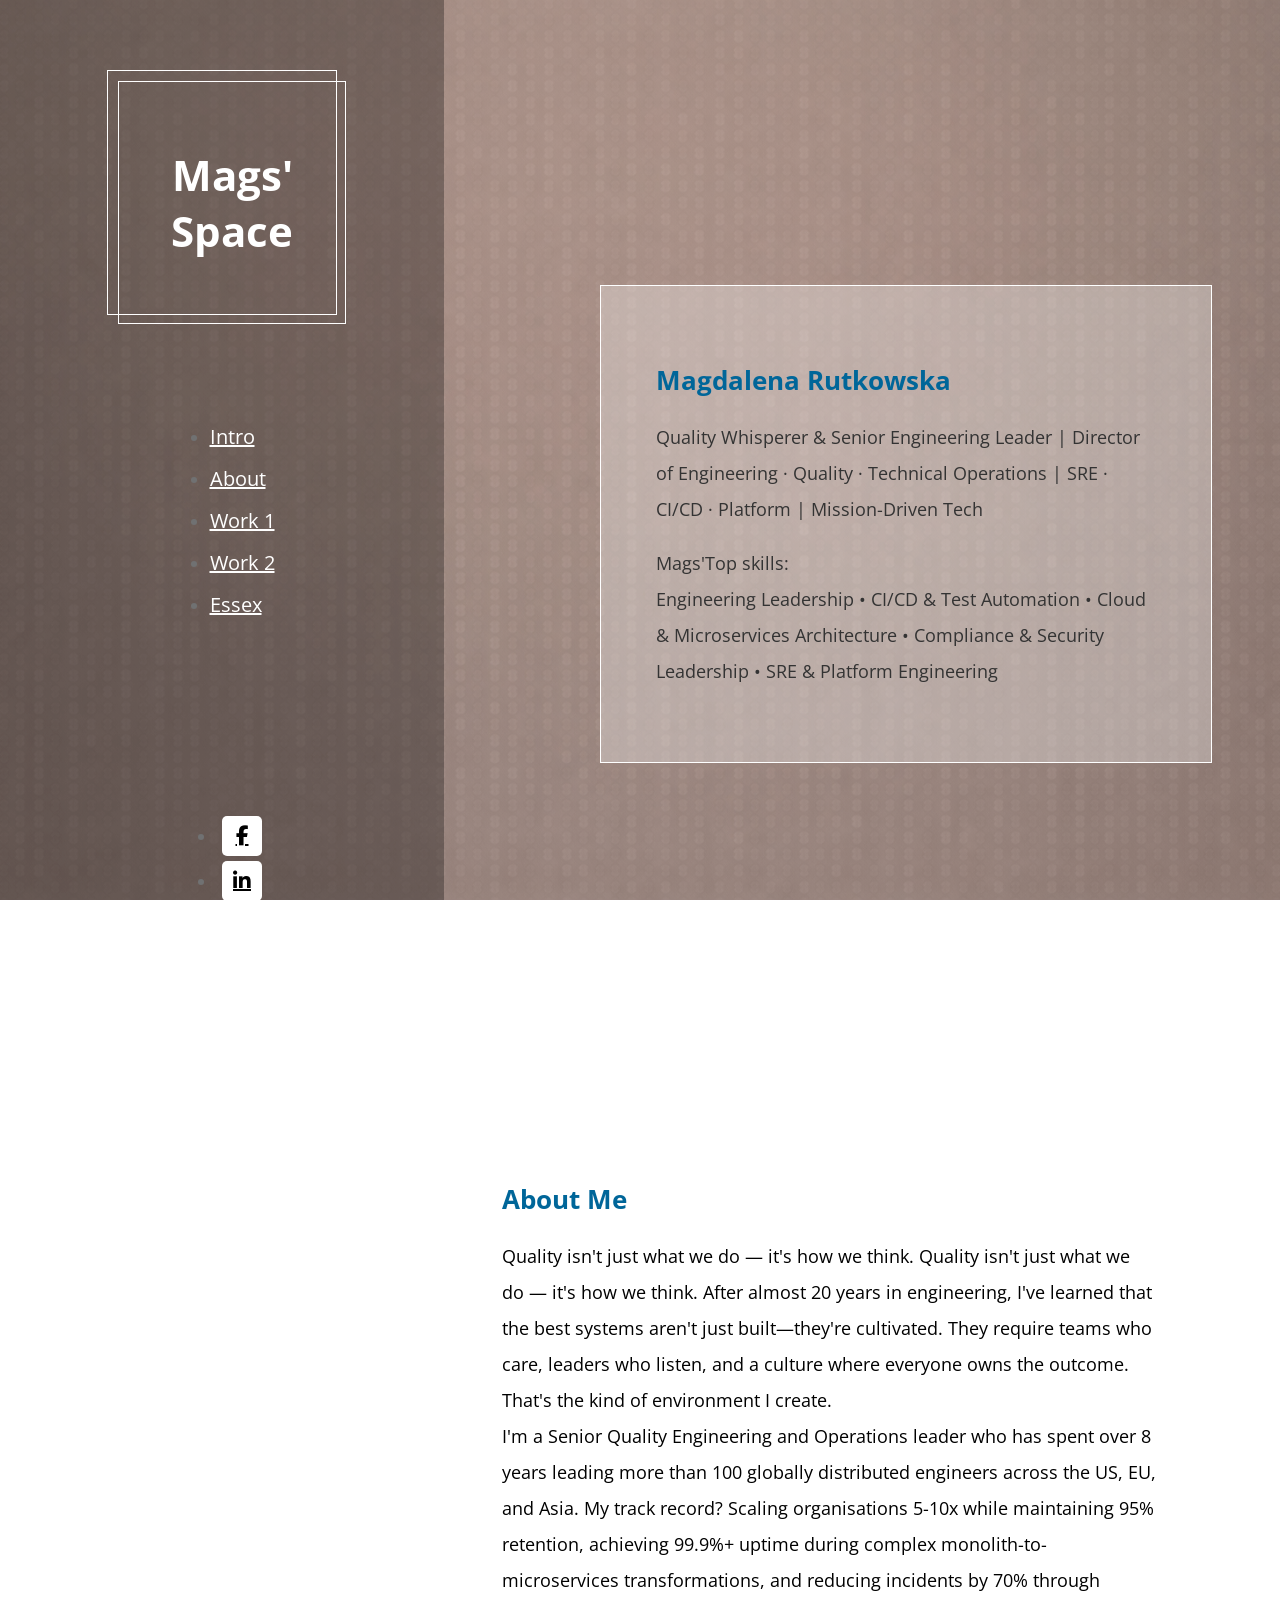
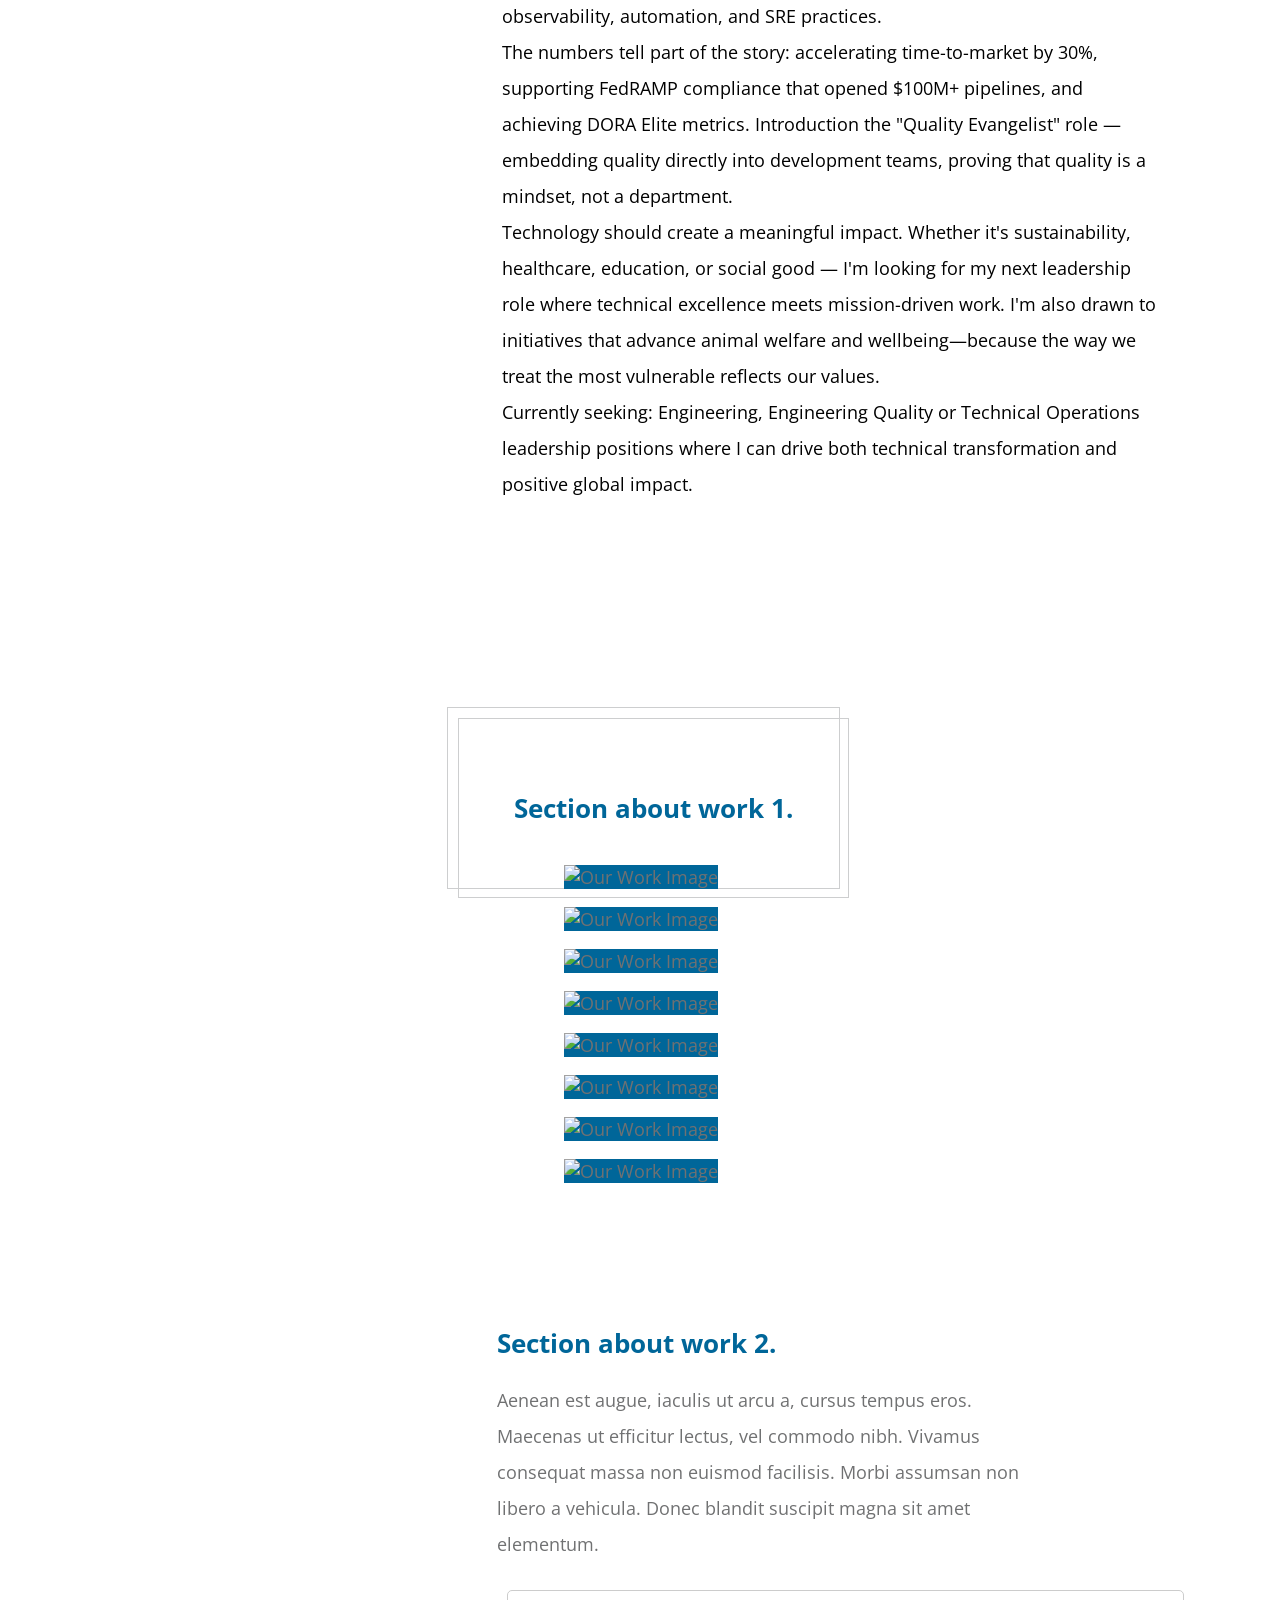
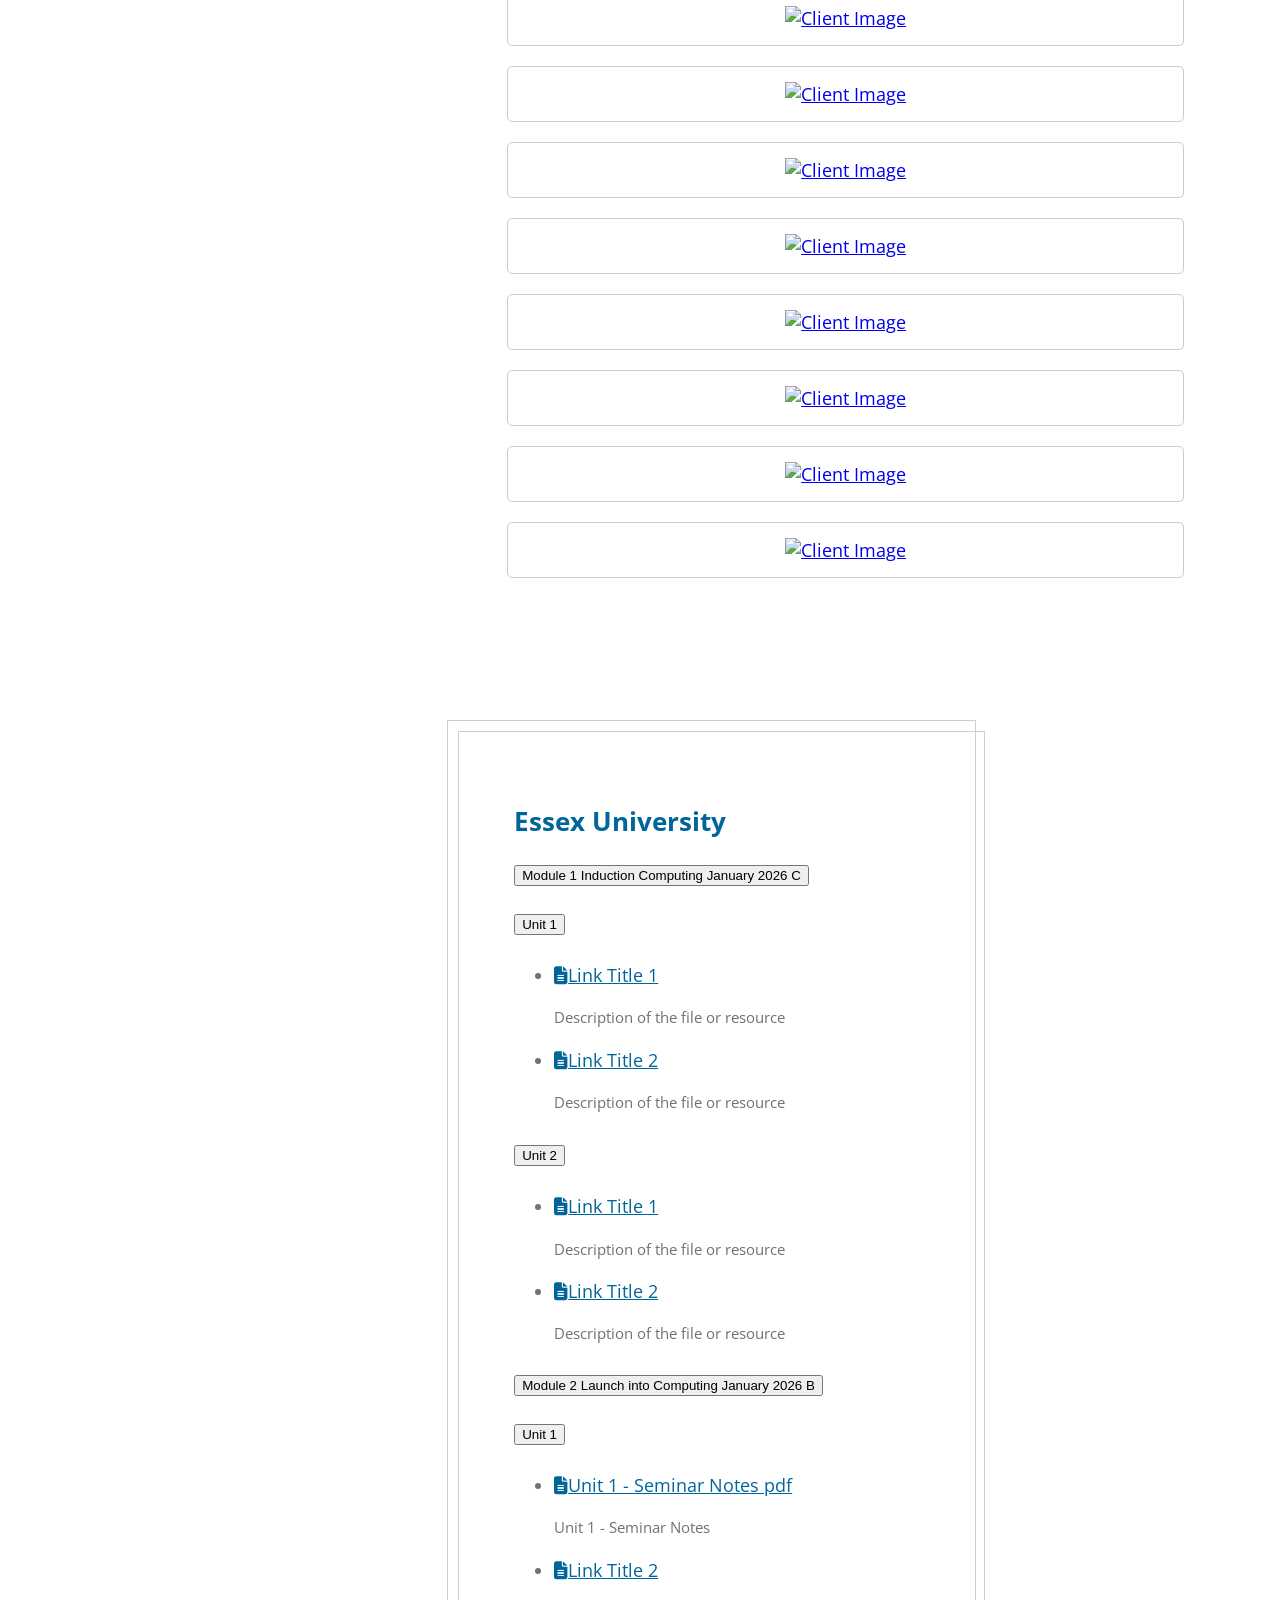
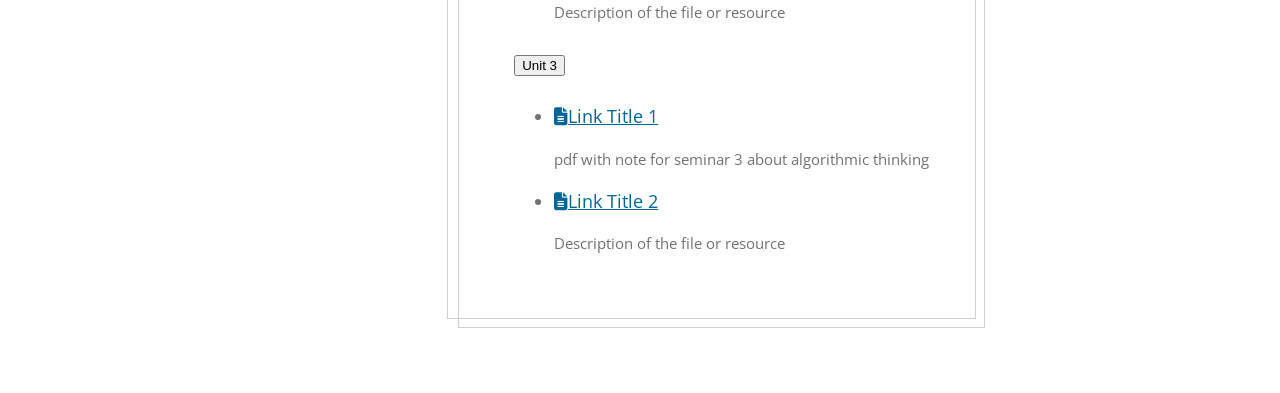
==== commit a9642c00: "notes for seminad 3 in module 2" ====
--- a/index.html
+++ b/index.html
@@ -562,7 +562,7 @@
                                 <div class="card-header" id="m2unit2Heading">
                                   <h6 class="mb-0">
                                     <button class="btn btn-link btn-sm" type="button" data-toggle="collapse" data-target="#m2unit2Content" aria-expanded="false" aria-controls="m2unit2Content">
-                                      Unit 2
+                                      Unit 3
                                     </button>
                                   </h6>
                                 </div>
@@ -570,8 +570,8 @@
                                   <div class="card-body">
                                     <ul class="list-unstyled">
                                       <li class="mb-3">
-                                        <a href="#" class="tm-color-primary"><i class="fas fa-file-alt mr-2"></i>Link Title 1</a>
-                                        <p class="small text-muted mb-0">Description of the file or resource</p>
+                                        <a href="assets/essex/Modules/Launch_into_Computing/Algorithmic_Thinking_Seminar3.pdf" class="tm-color-primary"><i class="fas fa-file-alt mr-2"></i>Link Title 1</a>
+                                        <p class="small text-muted mb-0">pdf with note for seminar 3 about algorithmic thinking</p>
                                       </li>
                                       <li class="mb-3">
                                         <a href="#" class="tm-color-primary"><i class="fas fa-file-alt mr-2"></i>Link Title 2</a>
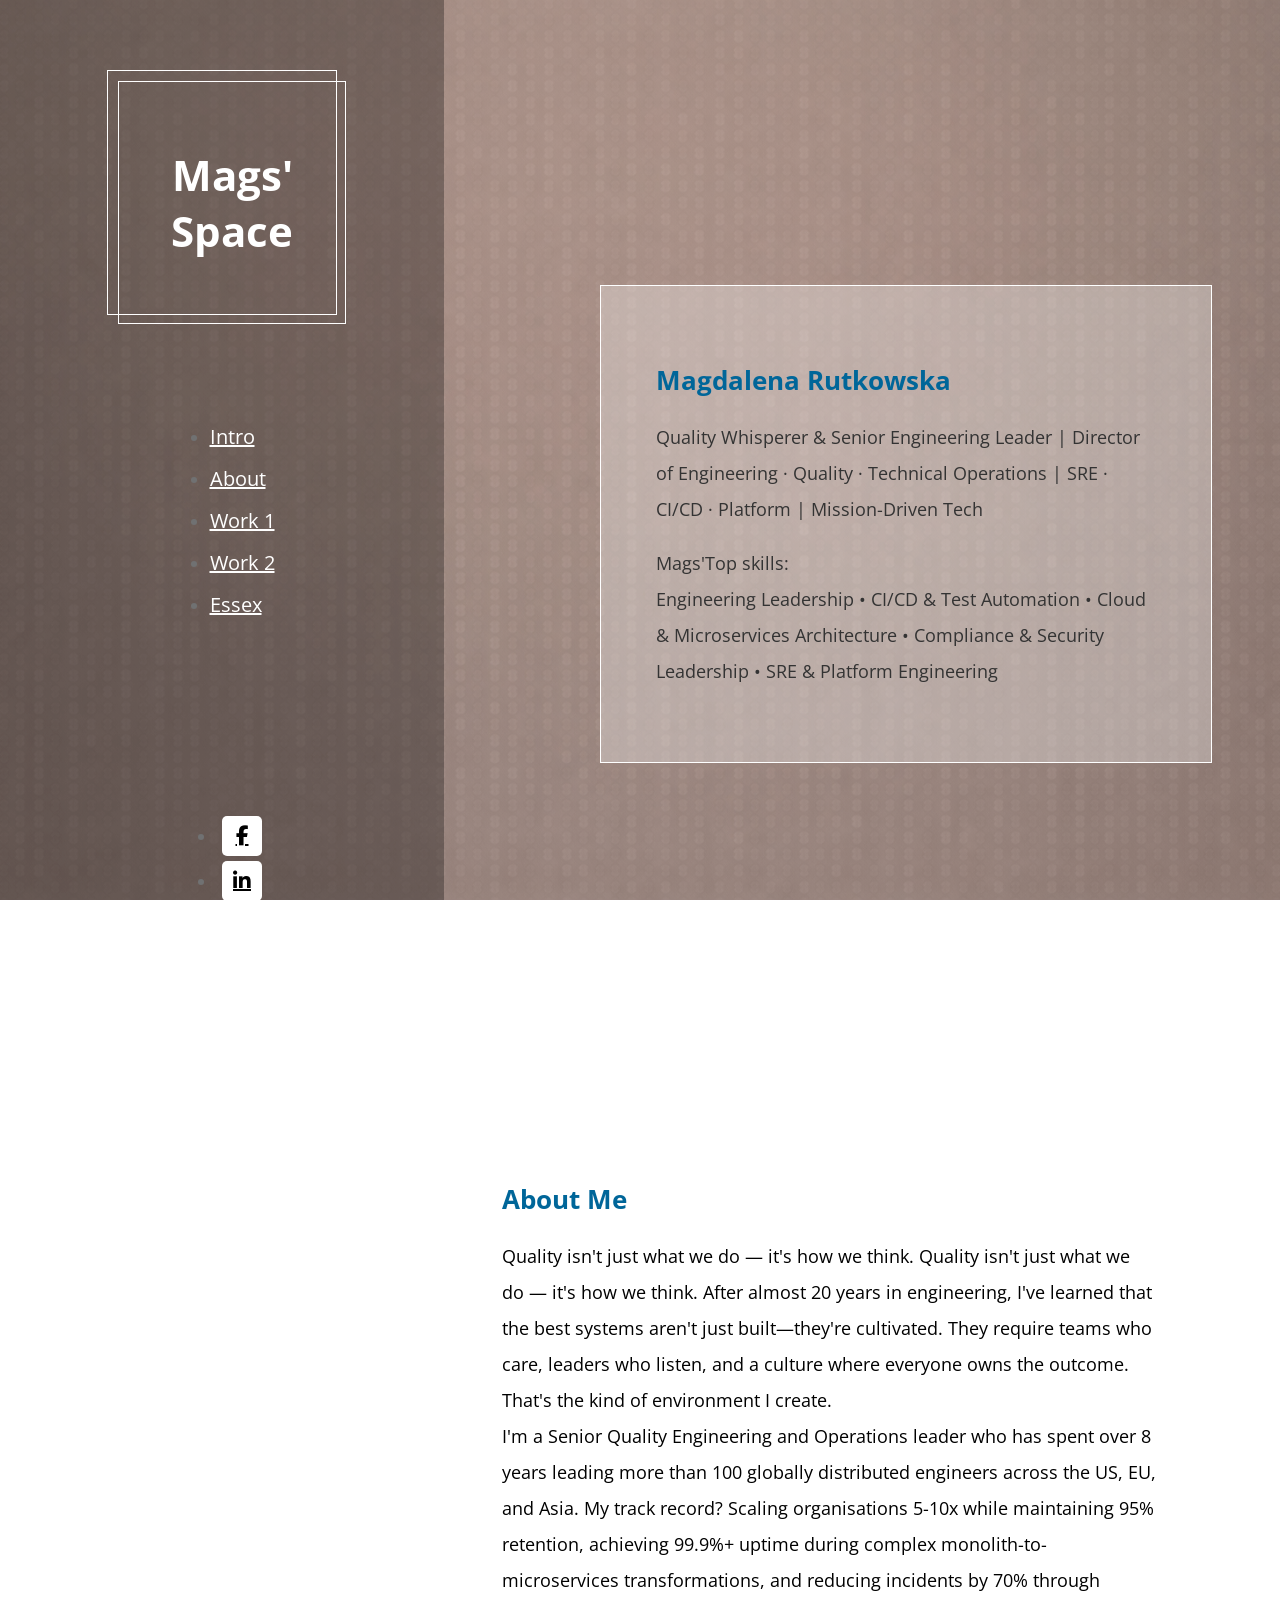
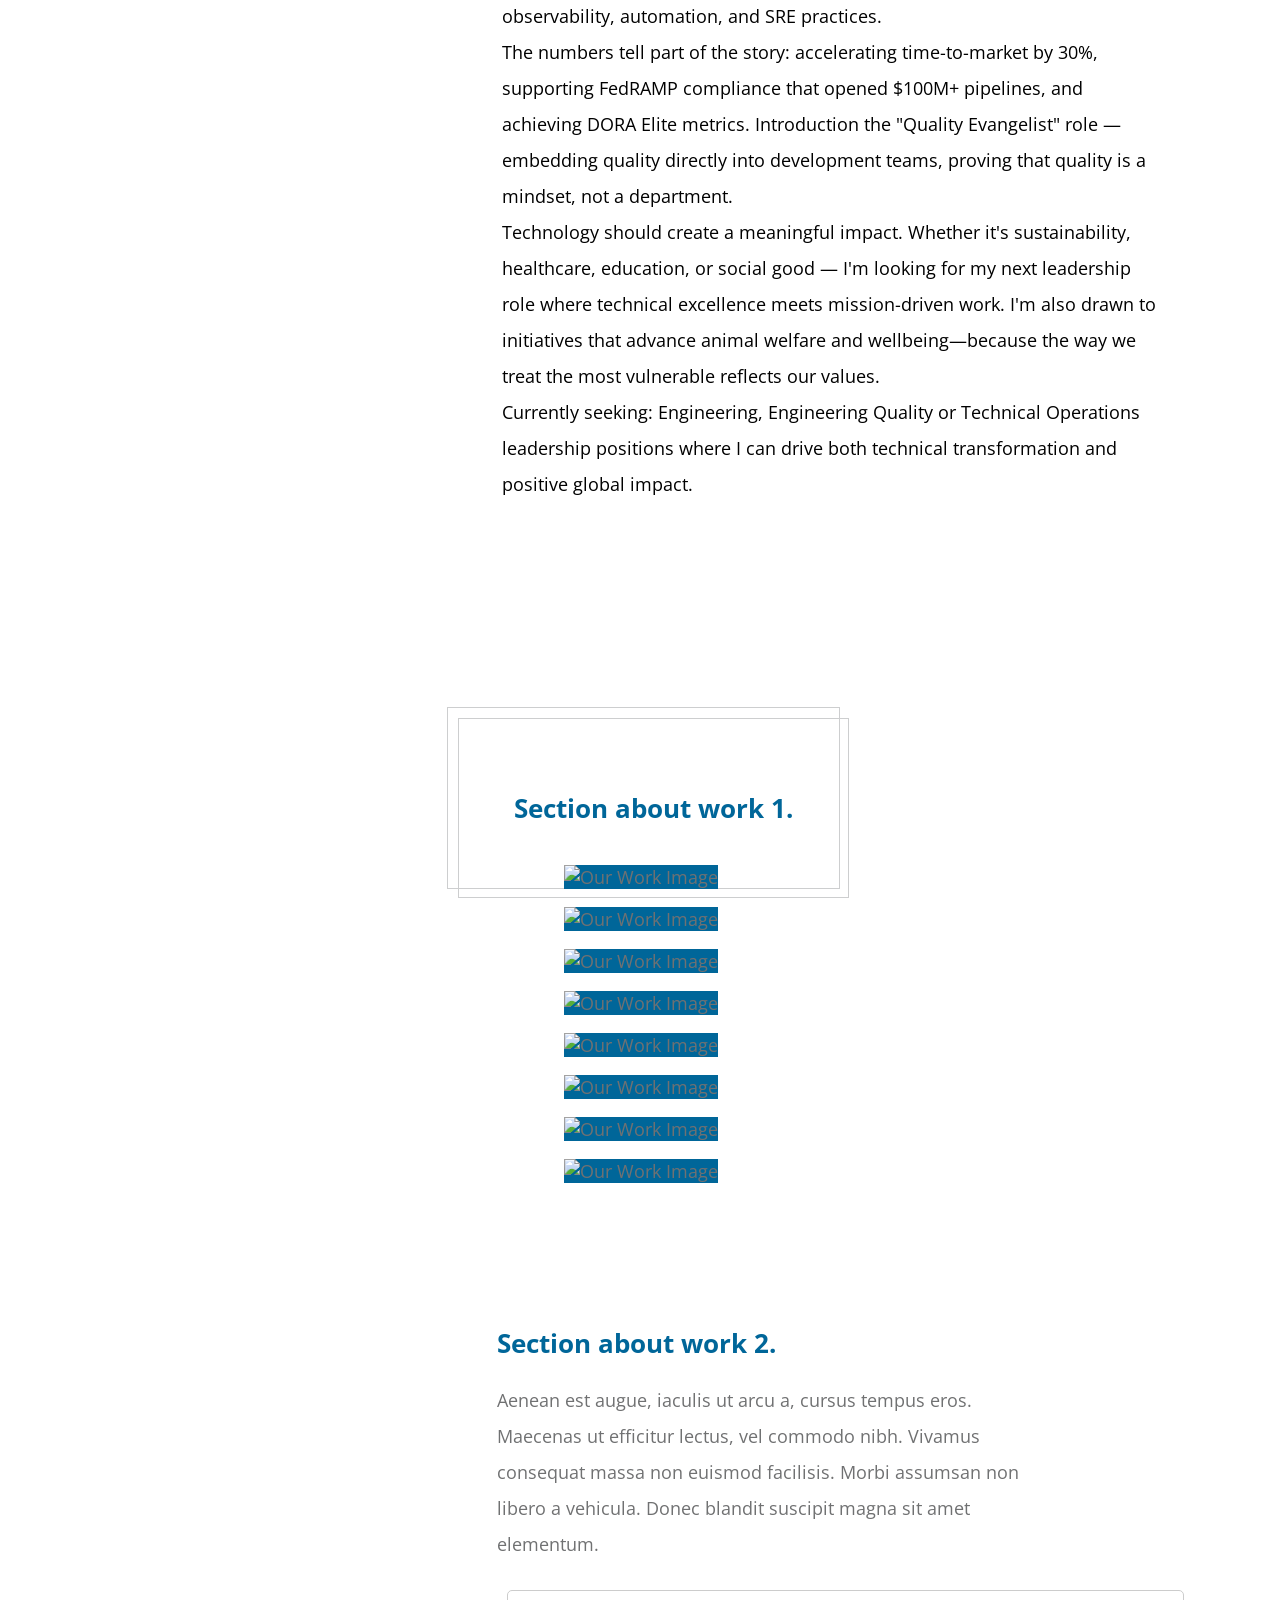
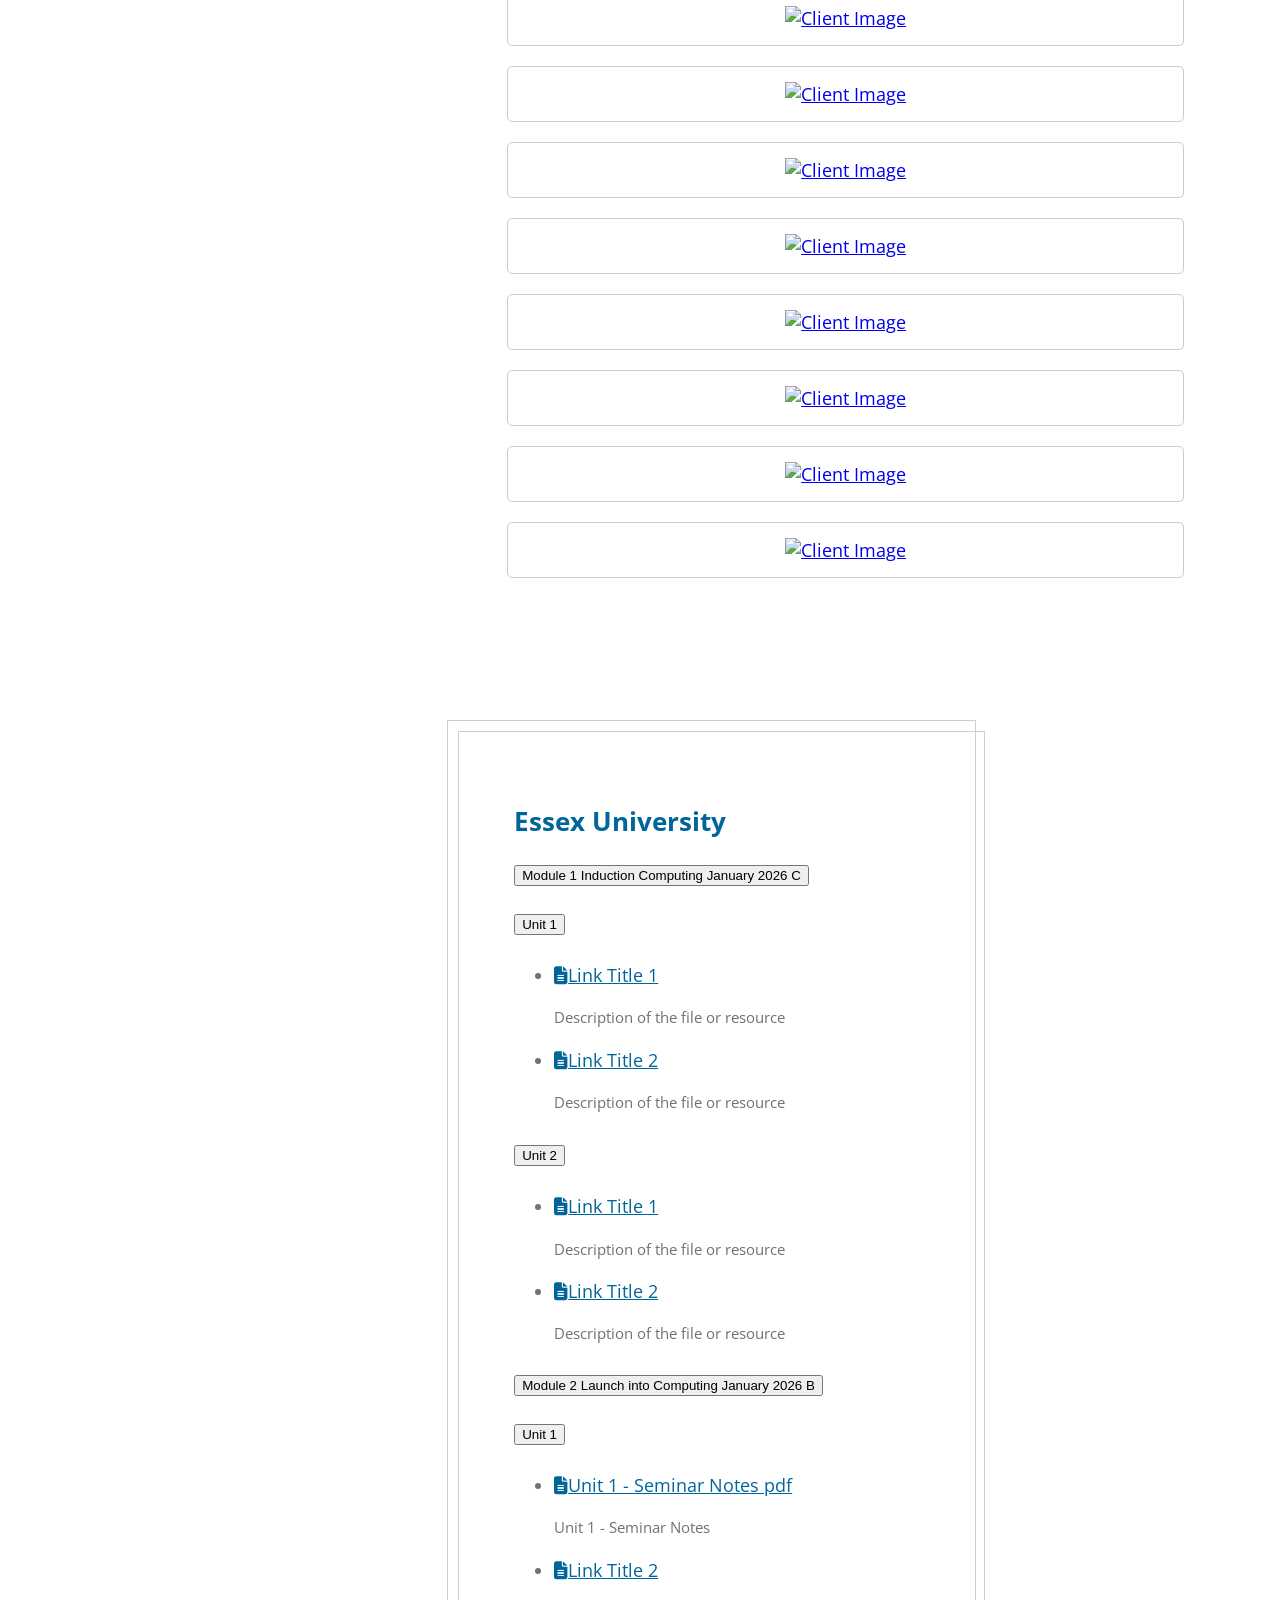
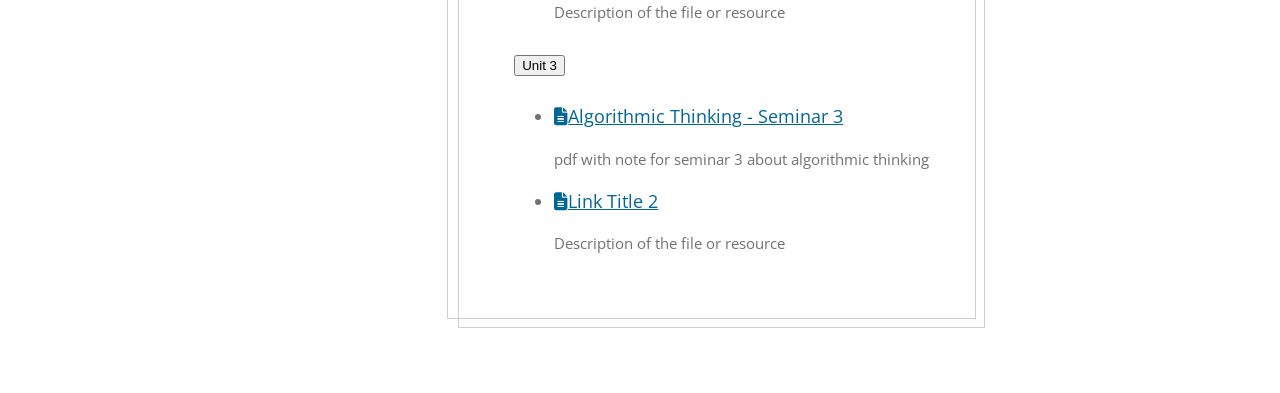
==== commit 245bb27e: "fix link for seminar 3 notes" ====
--- a/index.html
+++ b/index.html
@@ -570,7 +570,7 @@
                                   <div class="card-body">
                                     <ul class="list-unstyled">
                                       <li class="mb-3">
-                                        <a href="assets/essex/Modules/Launch_into_Computing/Algorithmic_Thinking_Seminar3.pdf" class="tm-color-primary"><i class="fas fa-file-alt mr-2"></i>Link Title 1</a>
+                                        <a href="assets/essex/Modules/Launch_into_Computing/Algorithmic_Thinking_Seminar3.pdf" class="tm-color-primary"><i class="fas fa-file-alt mr-2"></i>Algorithmic Thinking - Seminar 3</a>
                                         <p class="small text-muted mb-0">pdf with note for seminar 3 about algorithmic thinking</p>
                                       </li>
                                       <li class="mb-3">
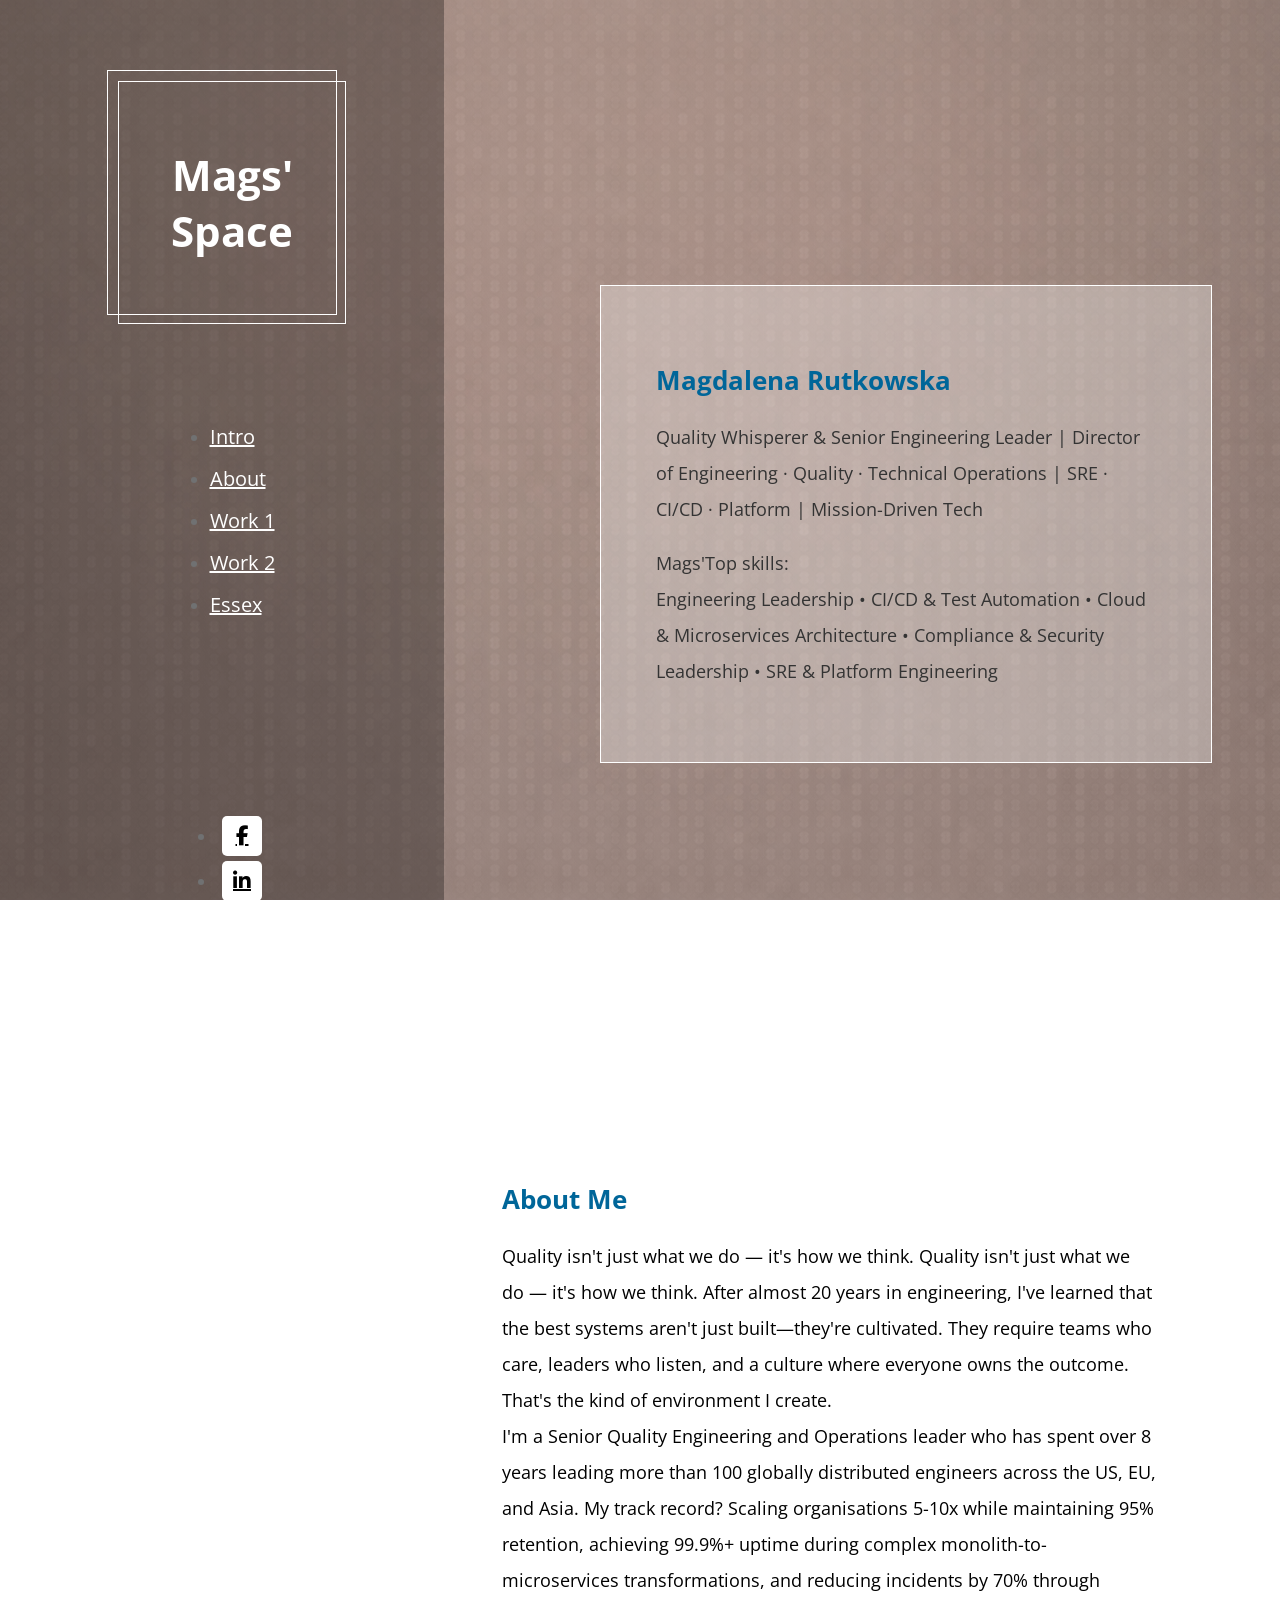
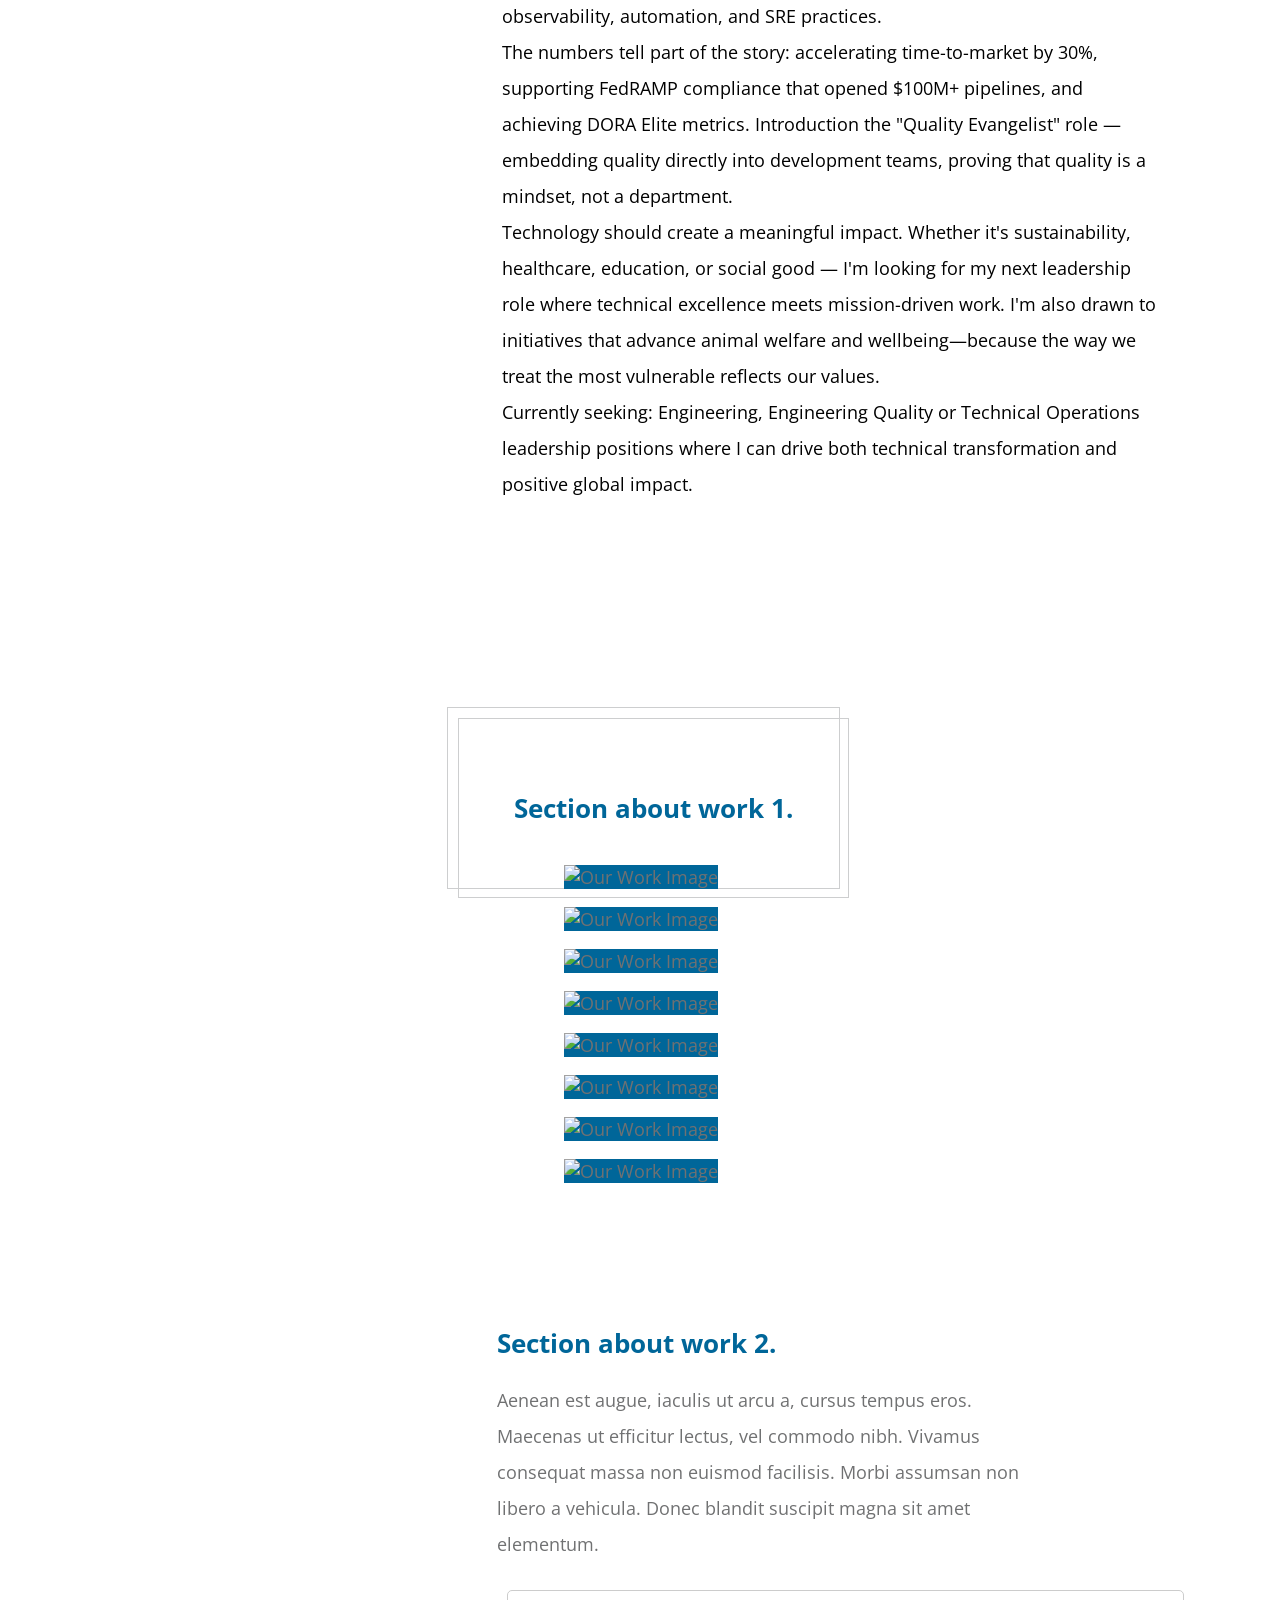
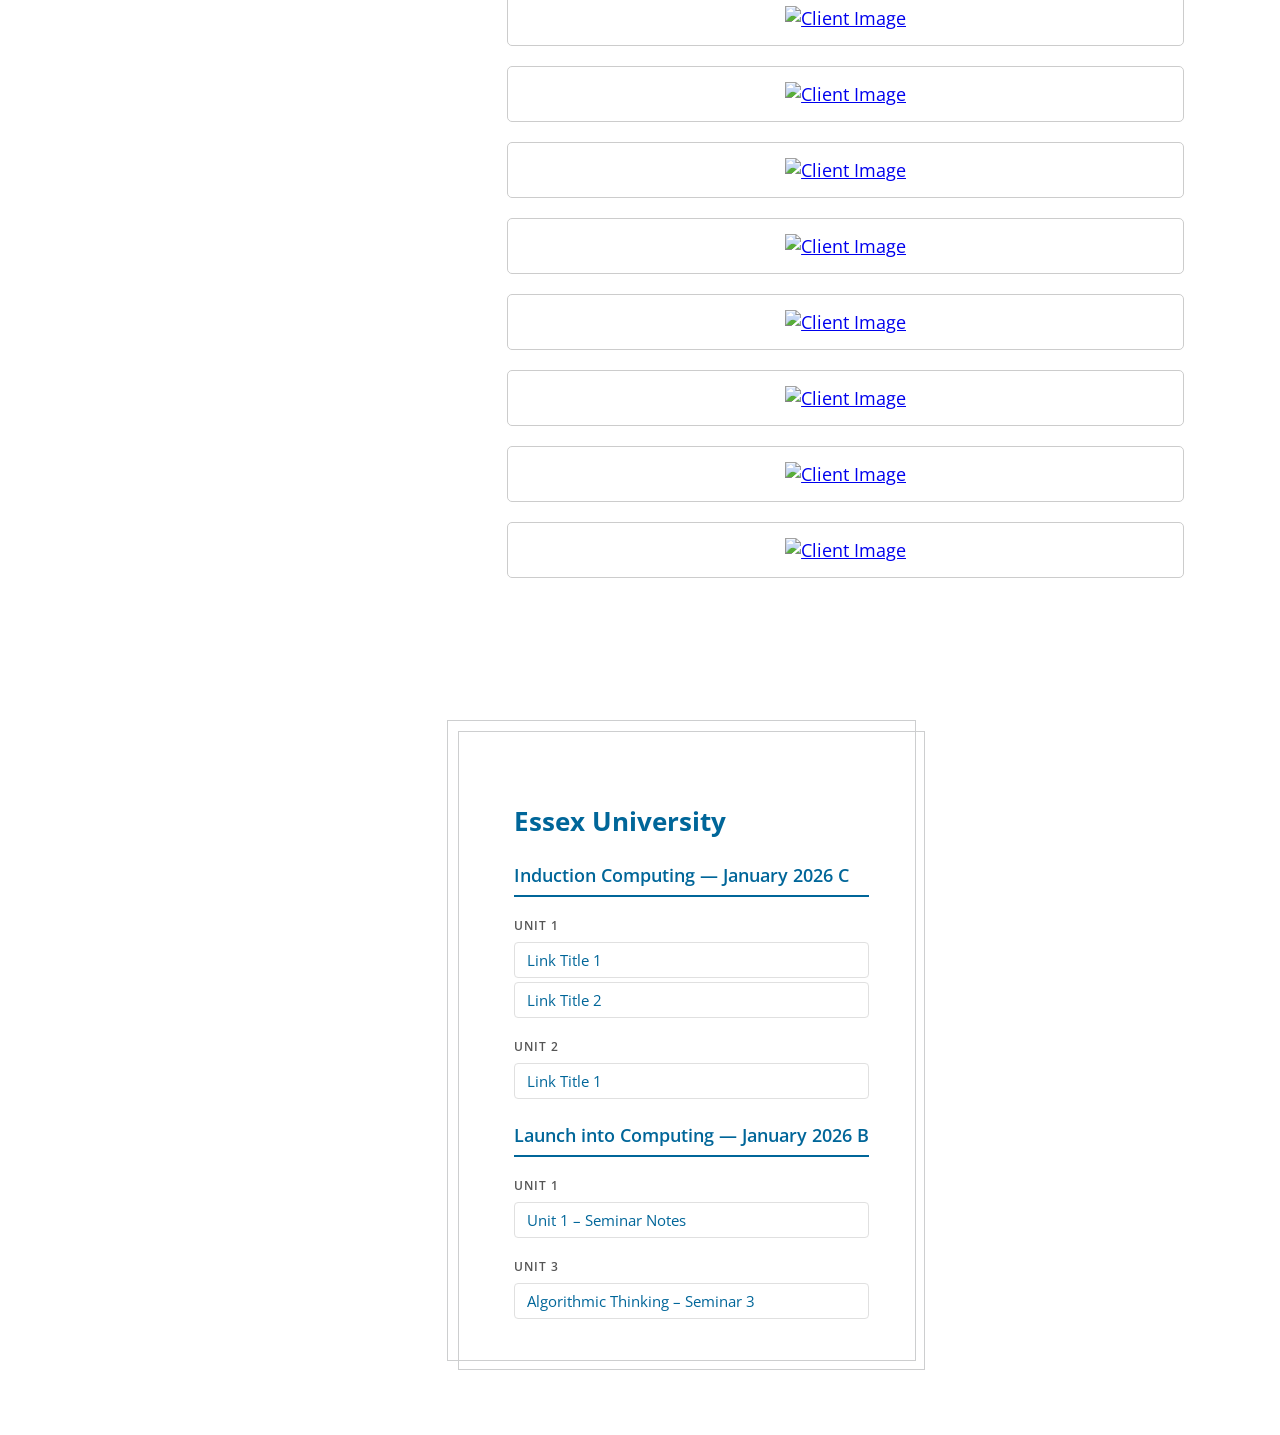
==== commit 5d25b06c: "simplifying links for university assets" ====
--- a/index.html
+++ b/index.html
@@ -440,154 +440,36 @@
               <div class="col-12">
                 <div class="tm-double-border-1 tm-border-gray">
                   <div class="tm-double-border-2 tm-border-gray tm-box-pad">
-                    <h2 class="tm-color-primary tm-section-title mb-4">
-                      Essex University
-                    </h2>
-
-                    <!-- Modules Accordion -->
-                    <div class="accordion" id="modulesAccordion">
-
-                      <!-- Module 1 -->
-                      <div class="card mb-2">
-                        <div class="card-header" id="module1Heading">
-                          <h5 class="mb-0">
-                            <button class="btn btn-link" type="button" data-toggle="collapse" data-target="#module1Content" aria-expanded="true" aria-controls="module1Content">
-                              Module 1 Induction Computing January 2026 C
-                            </button>
-                          </h5>
-                        </div>
-                        <div id="module1Content" class="collapse show" aria-labelledby="module1Heading" data-parent="#modulesAccordion">
-                          <div class="card-body">
-
-                            <!-- Module 1 Units Accordion -->
-                            <div class="accordion" id="module1Units">
-
-                              <!-- Module 1 - Unit 1 -->
-                              <div class="card mb-2">
-                                <div class="card-header" id="m1unit1Heading">
-                                  <h6 class="mb-0">
-                                    <button class="btn btn-link btn-sm" type="button" data-toggle="collapse" data-target="#m1unit1Content" aria-expanded="true" aria-controls="m1unit1Content">
-                                      Unit 1
-                                    </button>
-                                  </h6>
-                                </div>
-                                <div id="m1unit1Content" class="collapse show" aria-labelledby="m1unit1Heading" data-parent="#module1Units">
-                                  <div class="card-body">
-                                    <ul class="list-unstyled">
-                                      <li class="mb-3">
-                                        <a href="#" class="tm-color-primary"><i class="fas fa-file-alt mr-2"></i>Link Title 1</a>
-                                        <p class="small text-muted mb-0">Description of the file or resource</p>
-                                      </li>
-                                      <li class="mb-3">
-                                        <a href="#" class="tm-color-primary"><i class="fas fa-file-alt mr-2"></i>Link Title 2</a>
-                                        <p class="small text-muted mb-0">Description of the file or resource</p>
-                                      </li>
-                                    </ul>
-                                  </div>
-                                </div>
-                              </div>
-
-                              <!-- Module 1 - Unit 2 -->
-                              <div class="card mb-2">
-                                <div class="card-header" id="m1unit2Heading">
-                                  <h6 class="mb-0">
-                                    <button class="btn btn-link btn-sm" type="button" data-toggle="collapse" data-target="#m1unit2Content" aria-expanded="false" aria-controls="m1unit2Content">
-                                      Unit 2
-                                    </button>
-                                  </h6>
-                                </div>
-                                <div id="m1unit2Content" class="collapse" aria-labelledby="m1unit2Heading" data-parent="#module1Units">
-                                  <div class="card-body">
-                                    <ul class="list-unstyled">
-                                      <li class="mb-3">
-                                        <a href="#" class="tm-color-primary"><i class="fas fa-file-alt mr-2"></i>Link Title 1</a>
-                                        <p class="small text-muted mb-0">Description of the file or resource</p>
-                                      </li>
-                                      <li class="mb-3">
-                                        <a href="#" class="tm-color-primary"><i class="fas fa-file-alt mr-2"></i>Link Title 2</a>
-                                        <p class="small text-muted mb-0">Description of the file or resource</p>
-                                      </li>
-                                    </ul>
-                                  </div>
-                                </div>
-                              </div>
-
-                            </div>
-                          </div>
-                        </div>
-                      </div>
-
-                      <!-- Module 2 -->
-                      <div class="card mb-2">
-                        <div class="card-header" id="module2Heading">
-                          <h5 class="mb-0">
-                            <button class="btn btn-link collapsed" type="button" data-toggle="collapse" data-target="#module2Content" aria-expanded="false" aria-controls="module2Content">
-                              Module 2 Launch into Computing January 2026 B
-                            </button>
-                          </h5>
-                        </div>
-                        <div id="module2Content" class="collapse" aria-labelledby="module2Heading" data-parent="#modulesAccordion">
-                          <div class="card-body">
-
-                            <!-- Module 2 Units Accordion -->
-                            <div class="accordion" id="module2Units">
-
-                              <!-- Module 2 - Unit 1 -->
-                              <div class="card mb-2">
-                                <div class="card-header" id="m2unit1Heading">
-                                  <h6 class="mb-0">
-                                    <button class="btn btn-link btn-sm" type="button" data-toggle="collapse" data-target="#m2unit1Content" aria-expanded="true" aria-controls="m2unit1Content">
-                                      Unit 1
-                                    </button>
-                                  </h6>
-                                </div>
-                                <div id="m2unit1Content" class="collapse show" aria-labelledby="m2unit1Heading" data-parent="#module2Units">
-                                  <div class="card-body">
-                                    <ul class="list-unstyled">
-                                      <li class="mb-3">
-                                        <a href="assets/essex/Modules/Launch_into_Computing/Introduction_Computing_Seminar1_Notes.pdf" class="tm-color-primary"><i class="fas fa-file-alt mr-2"></i>Unit 1 - Seminar Notes pdf</a>
-                                        <p class="small text-muted mb-0">Unit 1 - Seminar Notes</p>
-                                      </li>
-                                      <li class="mb-3">
-                                        <a href="#" class="tm-color-primary"><i class="fas fa-file-alt mr-2"></i>Link Title 2</a>
-                                        <p class="small text-muted mb-0">Description of the file or resource</p>
-                                      </li>
-                                    </ul>
-                                  </div>
-                                </div>
-                              </div>
-
-                              <!-- Module 2 - Unit 2 -->
-                              <div class="card mb-2">
-                                <div class="card-header" id="m2unit2Heading">
-                                  <h6 class="mb-0">
-                                    <button class="btn btn-link btn-sm" type="button" data-toggle="collapse" data-target="#m2unit2Content" aria-expanded="false" aria-controls="m2unit2Content">
-                                      Unit 3
-                                    </button>
-                                  </h6>
-                                </div>
-                                <div id="m2unit2Content" class="collapse" aria-labelledby="m2unit2Heading" data-parent="#module2Units">
-                                  <div class="card-body">
-                                    <ul class="list-unstyled">
-                                      <li class="mb-3">
-                                        <a href="assets/essex/Modules/Launch_into_Computing/Algorithmic_Thinking_Seminar3.pdf" class="tm-color-primary"><i class="fas fa-file-alt mr-2"></i>Algorithmic Thinking - Seminar 3</a>
-                                        <p class="small text-muted mb-0">pdf with note for seminar 3 about algorithmic thinking</p>
-                                      </li>
-                                      <li class="mb-3">
-                                        <a href="#" class="tm-color-primary"><i class="fas fa-file-alt mr-2"></i>Link Title 2</a>
-                                        <p class="small text-muted mb-0">Description of the file or resource</p>
-                                      </li>
-                                    </ul>
-                                  </div>
-                                </div>
-                              </div>
-
-                            </div>
-                          </div>
-                        </div>
-                      </div>
-
-                    </div>
+                    <h2 class="tm-color-primary tm-section-title mb-5">Essex University</h2>
+
+                    <!-- ══ Module 1: Induction Computing ══ -->
+                    <h4 class="essex-module-title">Induction Computing — January 2026 C</h4>
+
+                    <h6 class="essex-unit-title">Unit 1</h6>
+                    <div class="essex-resources">
+                      <!-- To add a resource: copy one <a> line, change href and title -->
+                      <a href="#" class="essex-resource">Link Title 1</a>
+                      <a href="#" class="essex-resource">Link Title 2</a>
+                    </div>
+
+                    <h6 class="essex-unit-title">Unit 2</h6>
+                    <div class="essex-resources">
+                      <a href="#" class="essex-resource">Link Title 1</a>
+                    </div>
+
+                    <!-- ══ Module 2: Launch into Computing ══ -->
+                    <h4 class="essex-module-title mt-5">Launch into Computing — January 2026 B</h4>
+
+                    <h6 class="essex-unit-title">Unit 1</h6>
+                    <div class="essex-resources">
+                      <a href="assets/essex/Modules/Launch_into_Computing/Introduction_Computing_Seminar1_Notes.pdf" class="essex-resource" target="_blank">Unit 1 – Seminar Notes</a>
+                    </div>
+
+                    <h6 class="essex-unit-title">Unit 3</h6>
+                    <div class="essex-resources">
+                      <a href="assets/essex/Modules/Launch_into_Computing/Algorithmic_Thinking_Seminar3.pdf" class="essex-resource" target="_blank">Algorithmic Thinking – Seminar 3</a>
+                    </div>
+
                   </div>
                 </div>
               </div>
--- a/css/templatemo-dream-pulse.css
+++ b/css/templatemo-dream-pulse.css
@@ -642,6 +642,48 @@
   }
 }
 
+/* ══ Essex Section ══ */
+.essex-module-title {
+  color: #069;
+  font-weight: 600;
+  padding-bottom: 8px;
+  border-bottom: 2px solid #069;
+  margin-bottom: 16px;
+}
+
+.essex-unit-title {
+  color: #555;
+  font-weight: 600;
+  text-transform: uppercase;
+  font-size: 0.75rem;
+  letter-spacing: 0.08em;
+  margin-top: 20px;
+  margin-bottom: 8px;
+}
+
+.essex-resources {
+  display: flex;
+  flex-direction: column;
+  gap: 4px;
+}
+
+.essex-resource {
+  display: block;
+  padding: 7px 12px;
+  border-radius: 4px;
+  border: 1px solid #e0e0e0;
+  color: #069;
+  font-size: 0.95rem;
+  text-decoration: none;
+  transition: background-color 0.15s, border-color 0.15s;
+}
+
+.essex-resource:hover {
+  background-color: #f0f7fb;
+  border-color: #069;
+  text-decoration: none;
+}
+
 @media (max-width: 767px) {
   .tm-section {
     padding: 30px;
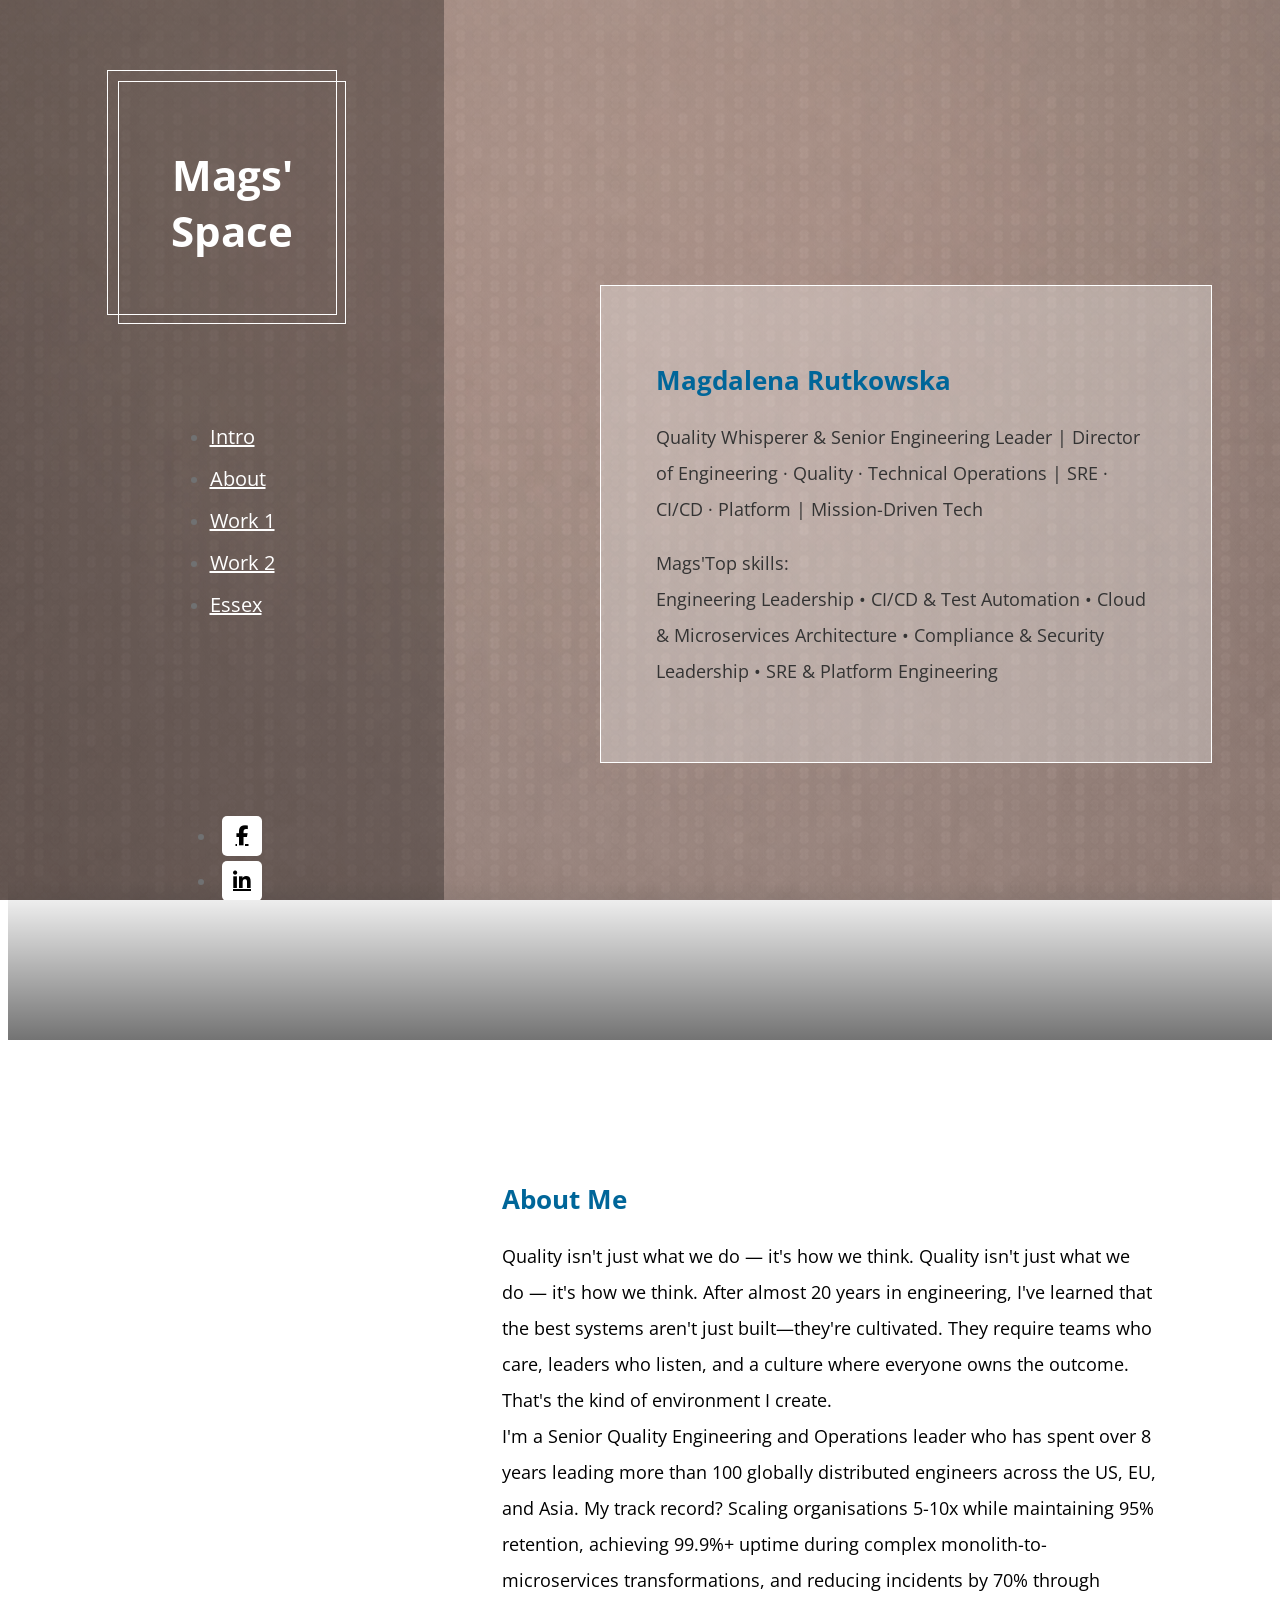
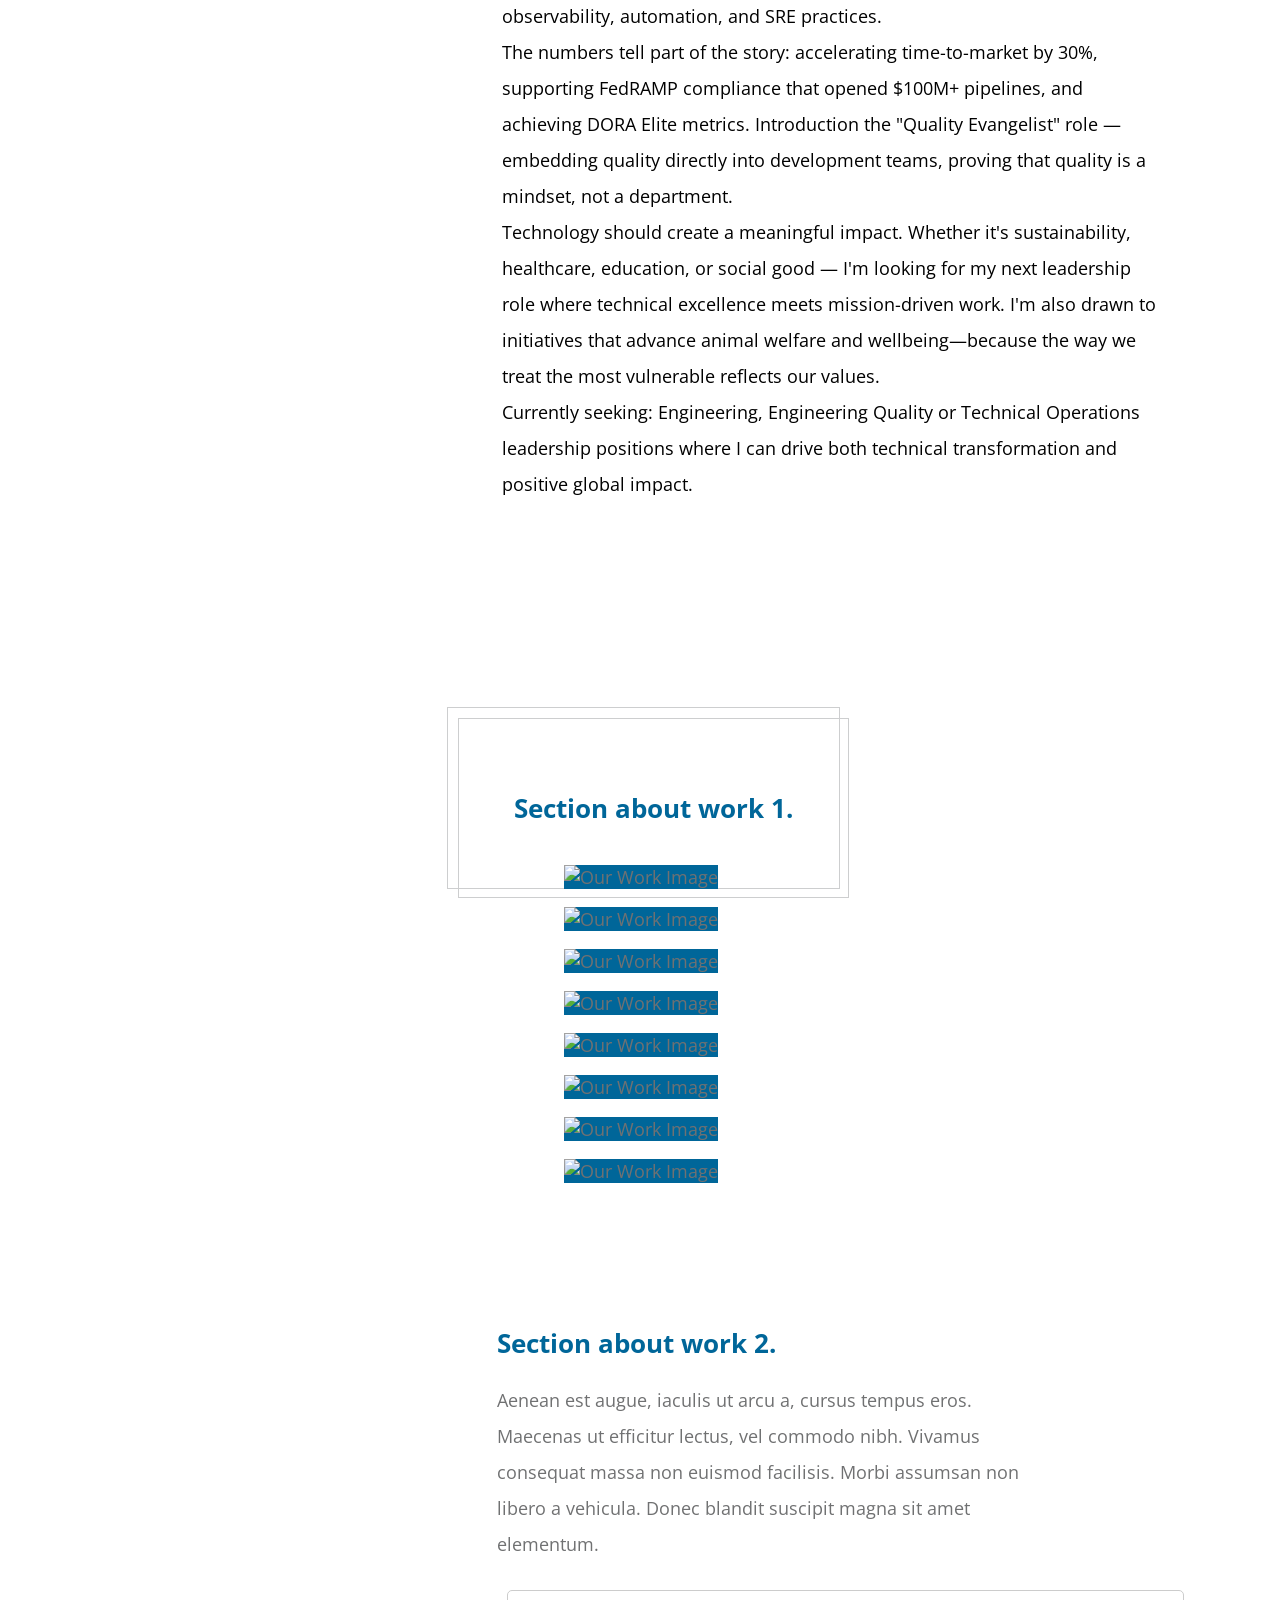
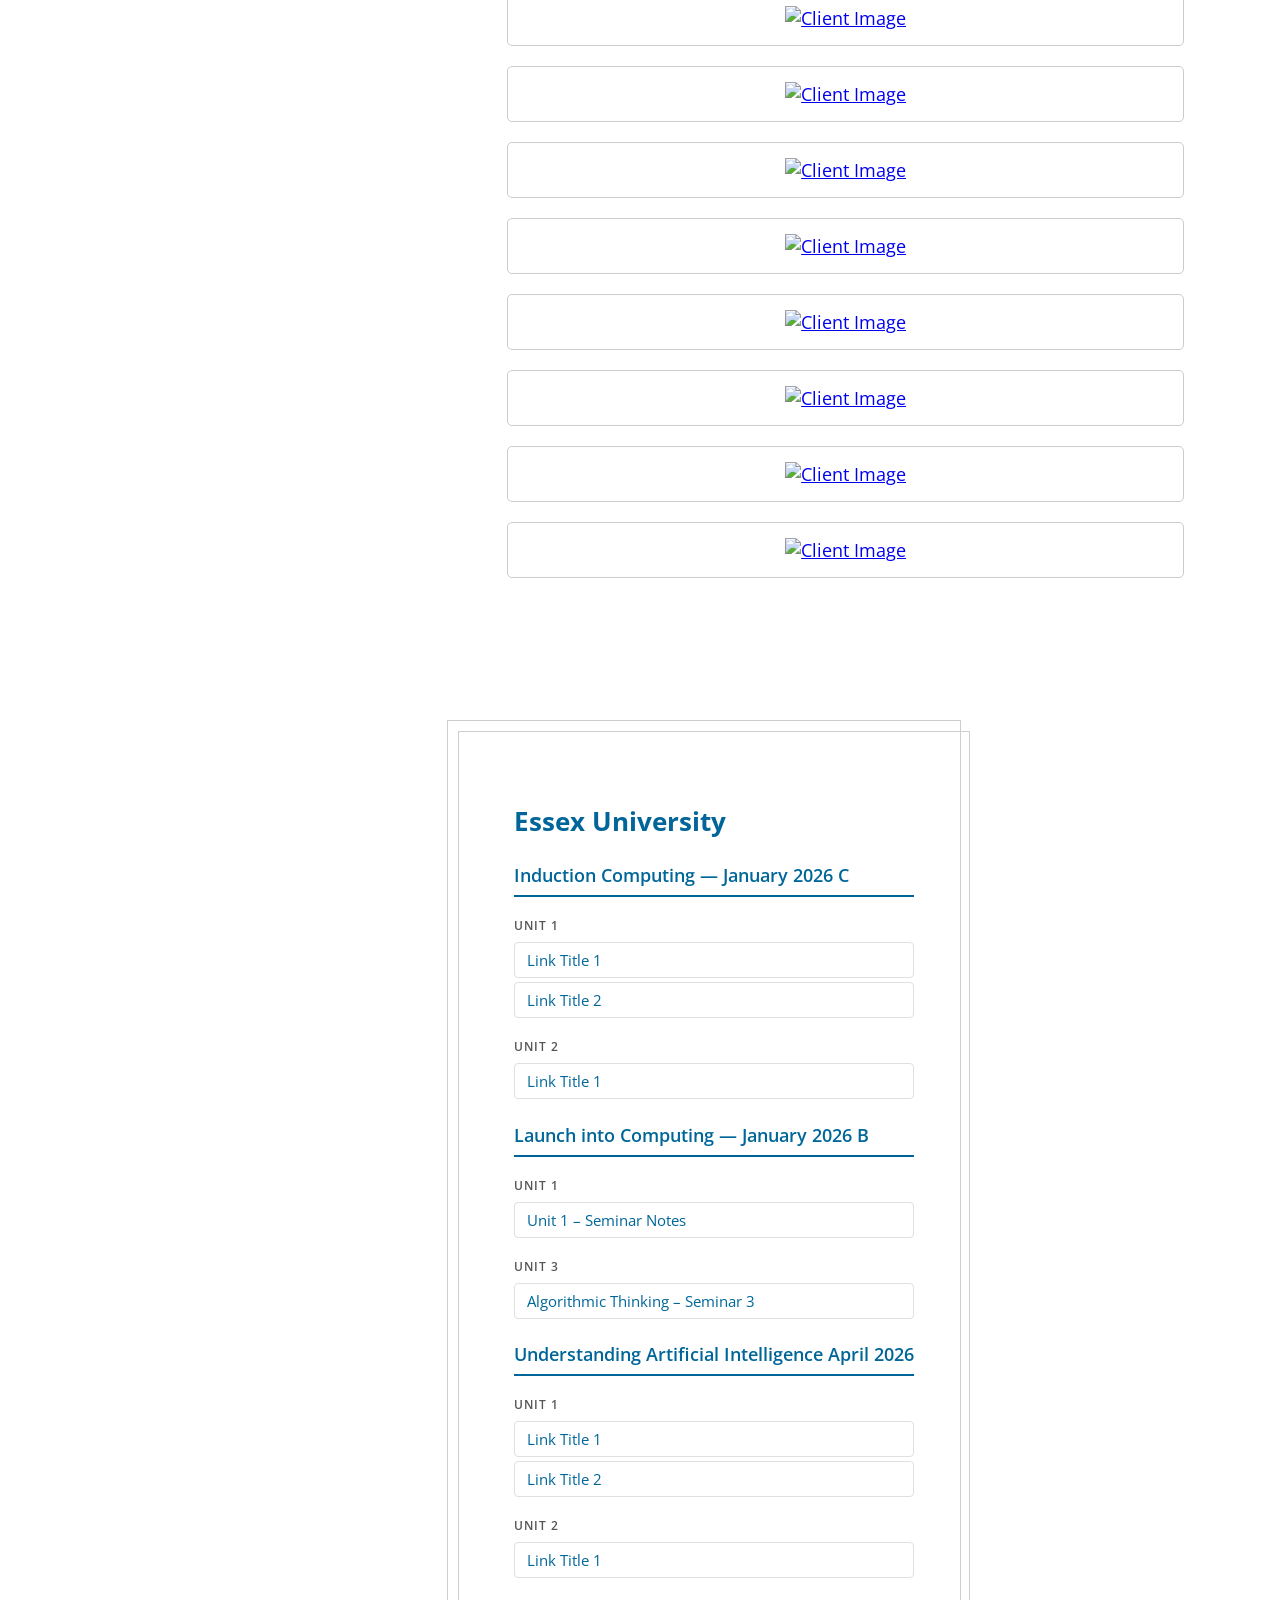
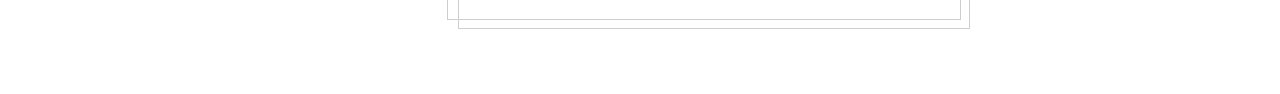
==== commit d82cb669: "next module and file renaming" ====
--- a/index.html
+++ b/index.html
@@ -470,6 +470,21 @@
                       <a href="assets/essex/Modules/Launch_into_Computing/Algorithmic_Thinking_Seminar3.pdf" class="essex-resource" target="_blank">Algorithmic Thinking – Seminar 3</a>
                     </div>
 
+                    <!-- ══ Module 3: Understanding Artificial Inteligence ══ -->
+                    <h4 class="essex-module-title">Understanding Artificial Intelligence April 2026</h4>
+
+                    <h6 class="essex-unit-title">Unit 1</h6>
+                    <div class="essex-resources">
+                      <!-- To add a resource: copy one <a> line, change href and title -->
+                      <a href="#" class="essex-resource">Link Title 1</a>
+                      <a href="#" class="essex-resource">Link Title 2</a>
+                    </div>
+
+                    <h6 class="essex-unit-title">Unit 2</h6>
+                    <div class="essex-resources">
+                      <a href="#" class="essex-resource">Link Title 1</a>
+                    </div>
+
                   </div>
                 </div>
               </div>
--- a/css/templatemo-dream-pulse.css
+++ b/css/templatemo-dream-pulse.css
@@ -66,6 +66,19 @@
 .parallax-window {
   min-height: 662px;
   background: transparent;
+  position: relative;
+}
+
+.parallax-window::after {
+  content: '';
+  position: absolute;
+  bottom: 0;
+  left: 0;
+  right: 0;
+  height: 160px;
+  background: linear-gradient(to bottom, transparent, rgba(0, 0, 0, 0.55));
+  pointer-events: none;
+  z-index: 1;
 }
 
 .tm-section {
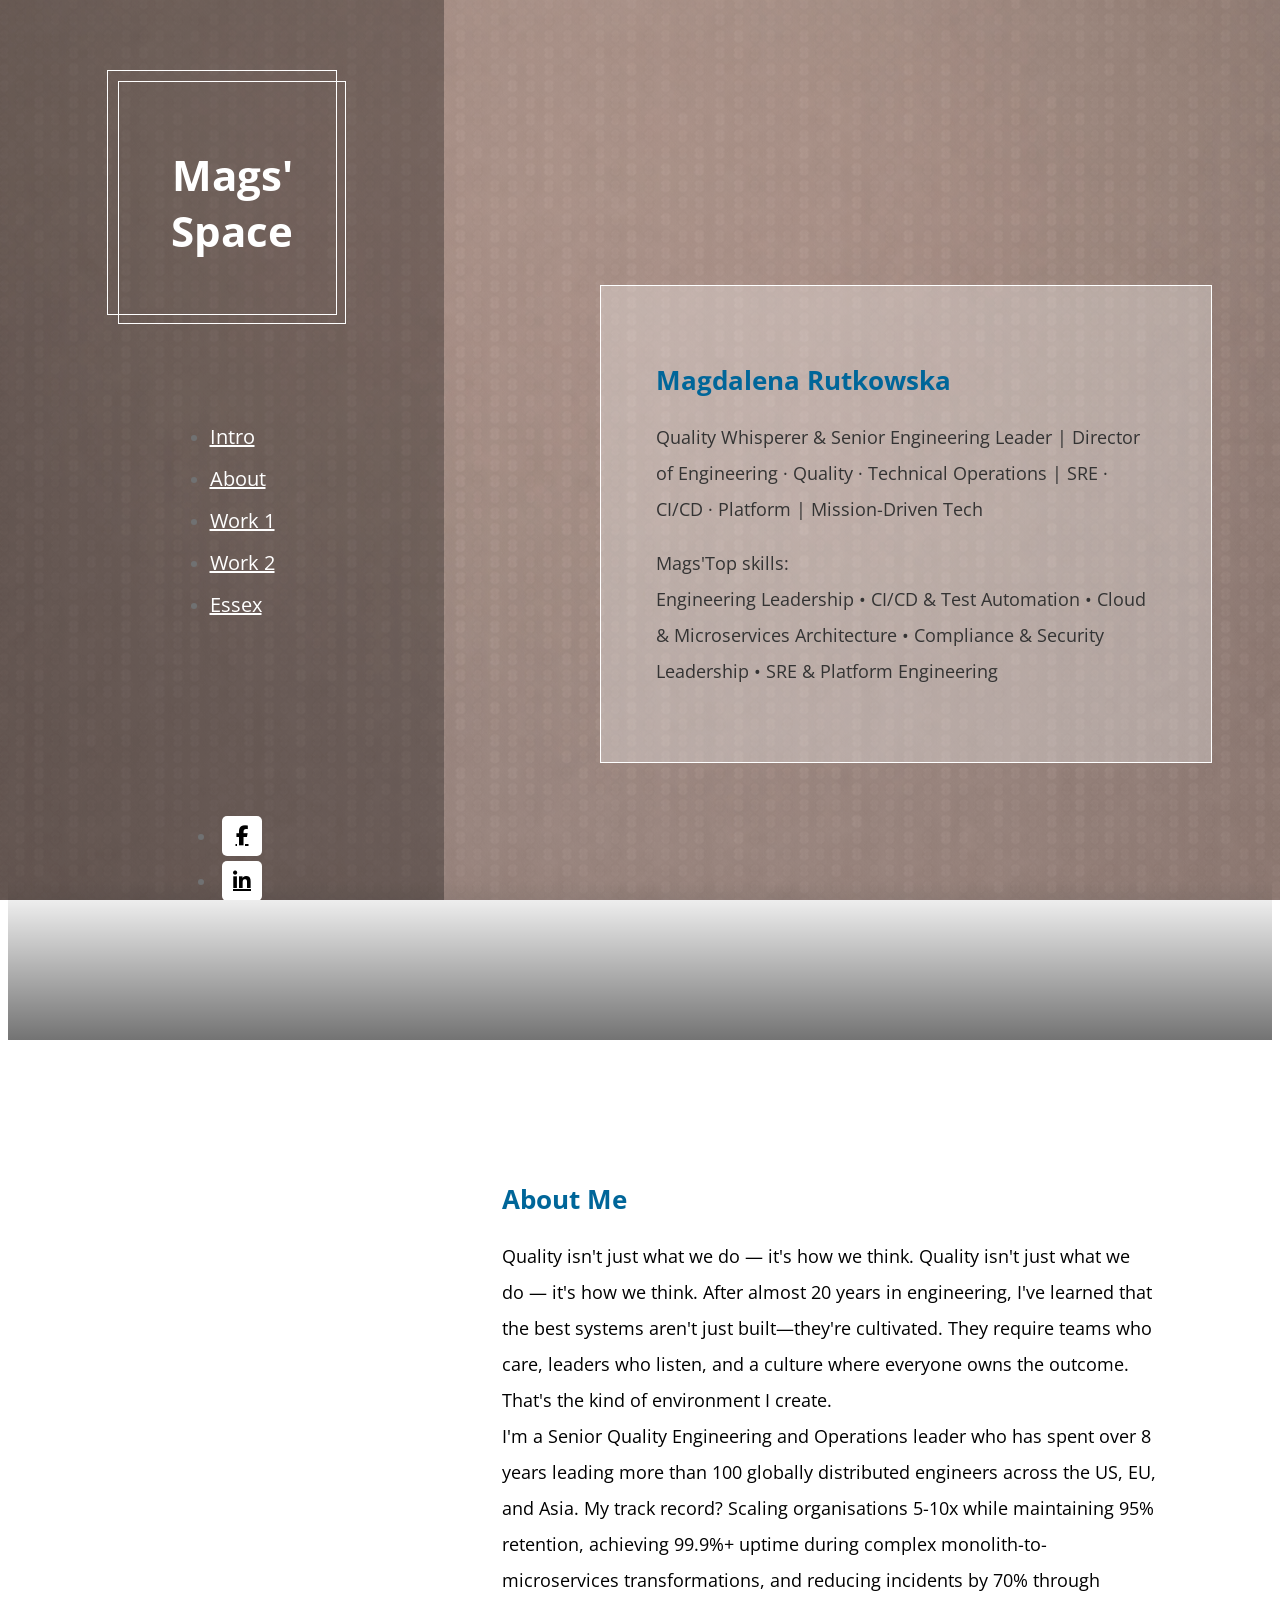
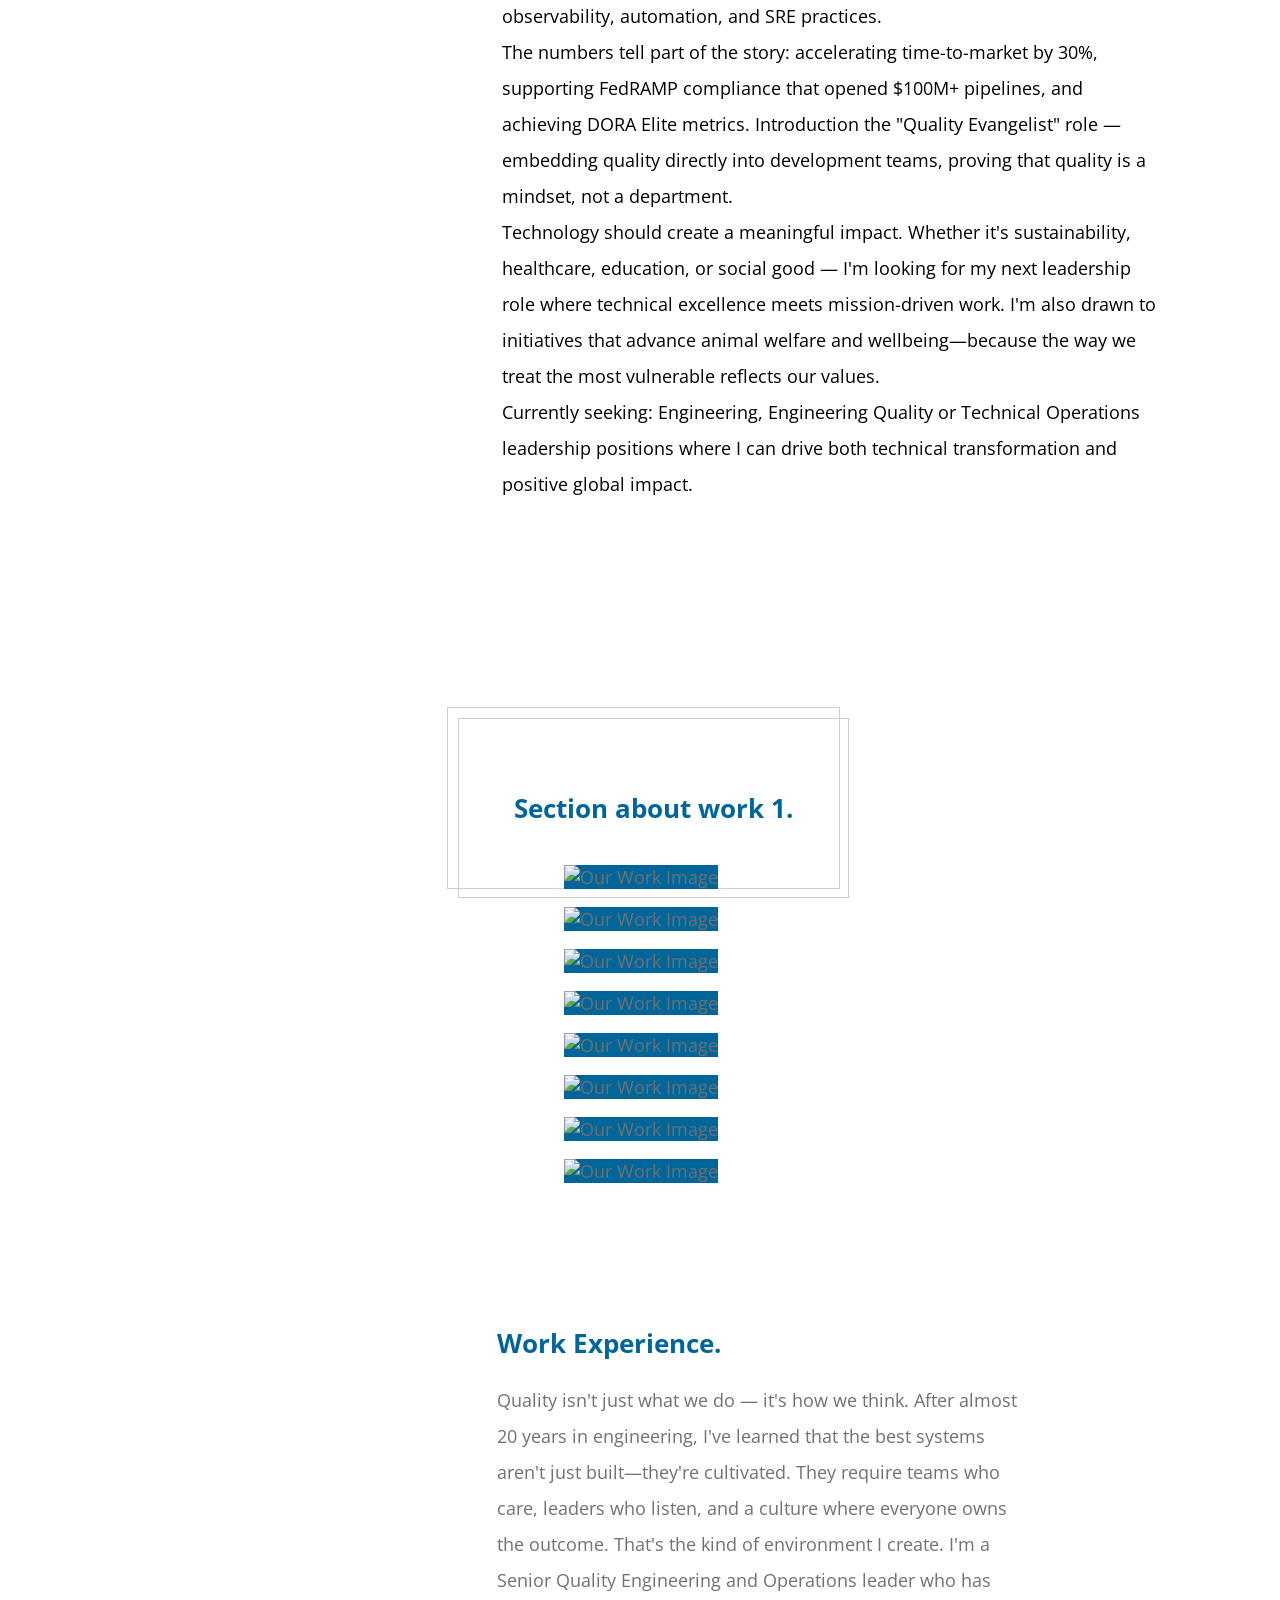
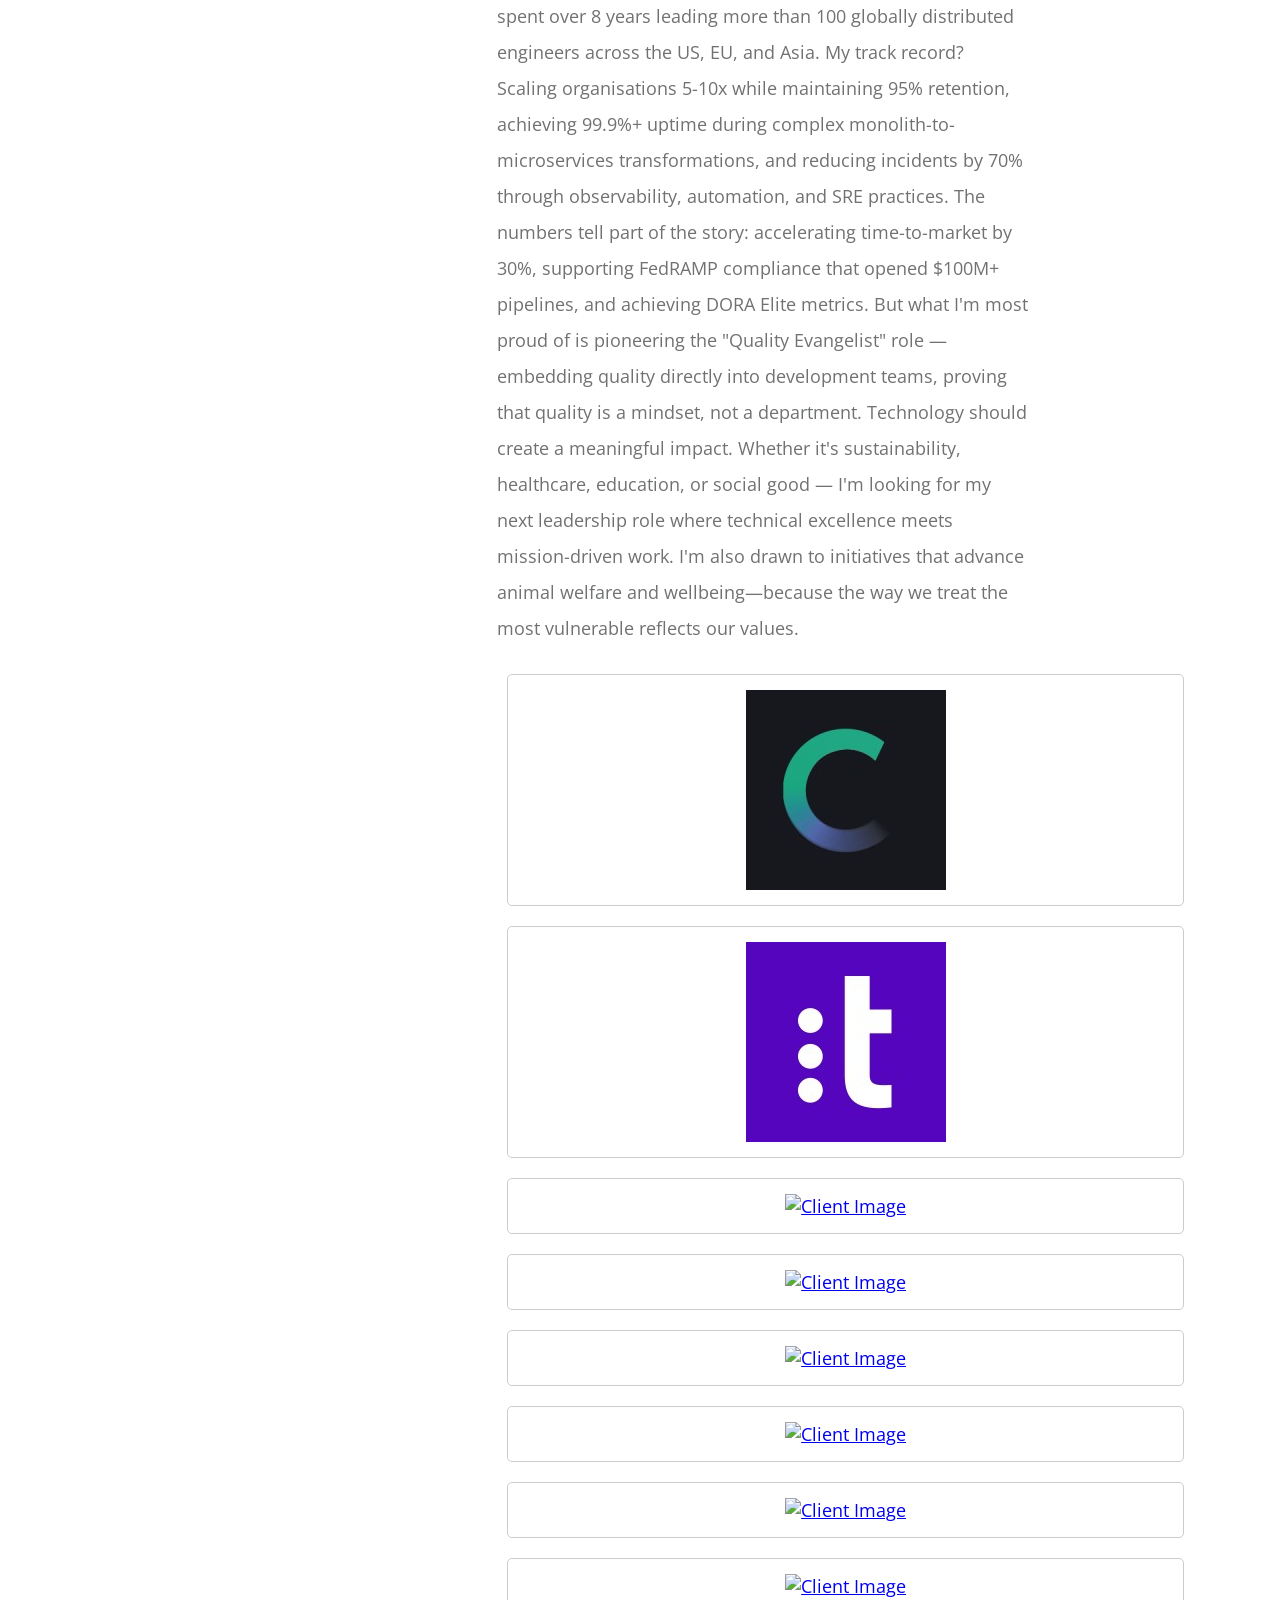
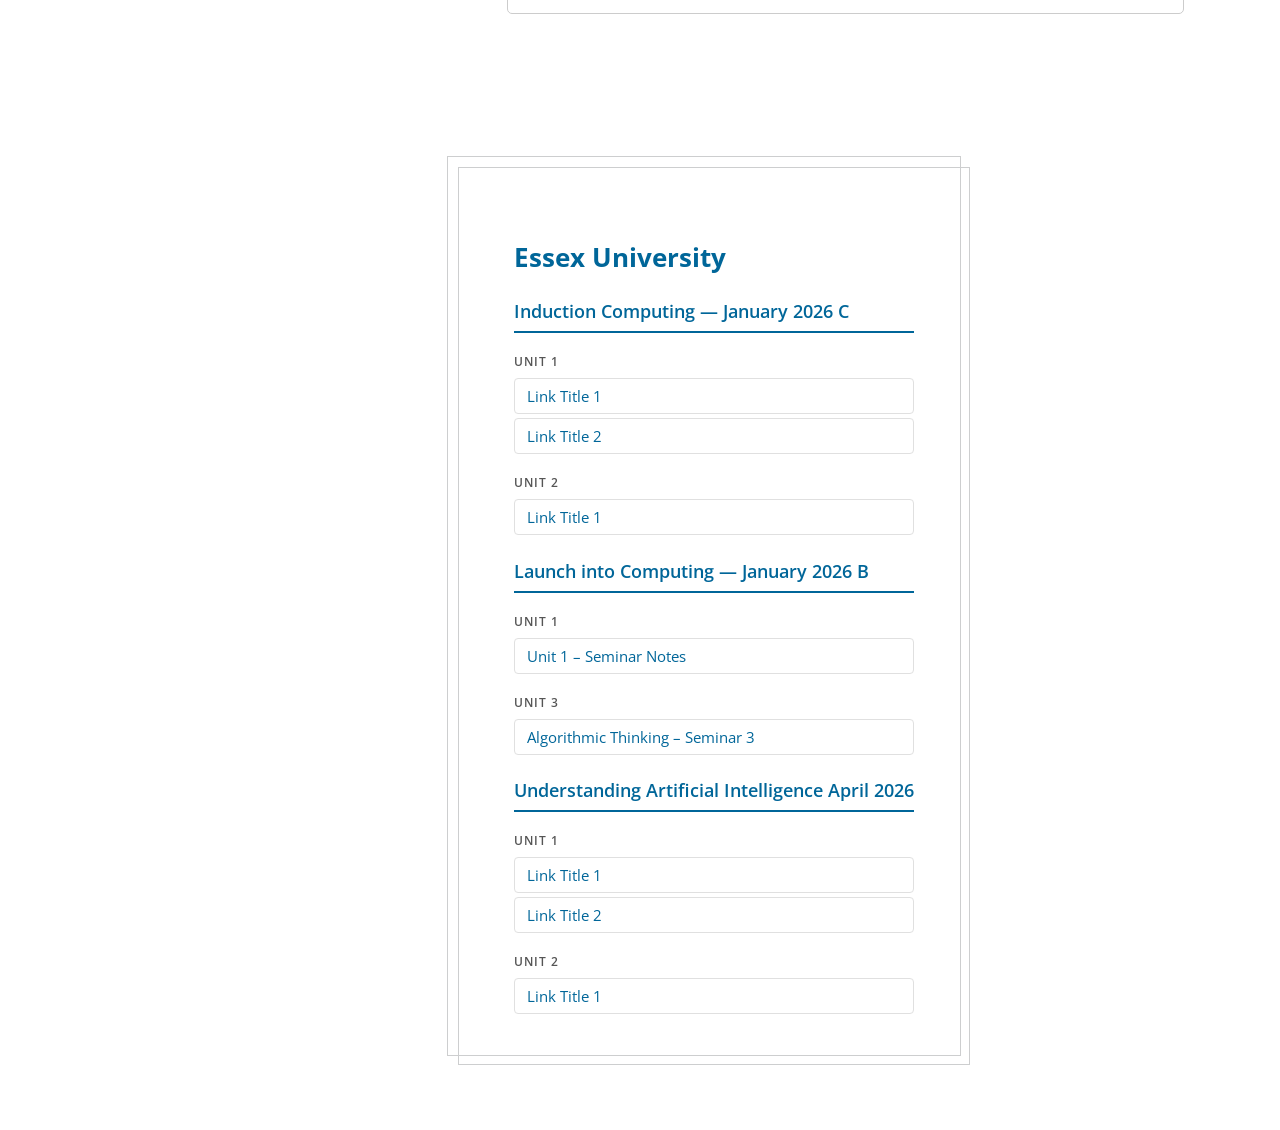
==== commit 40db6d20: "polishing" ====
--- a/index.html
+++ b/index.html
@@ -327,14 +327,16 @@
                 <div class="tm-flex-item-left">
                   <div class="tm-w-80">
                     <h2 class="tm-color-primary tm-section-title mb-4">
-                      Section about work 2.
+                      Work Experience.
                     </h2>
                     <p class="mb-5">
-                      Aenean est augue, iaculis ut arcu a, cursus tempus eros.
-                      Maecenas ut efficitur lectus, vel commodo nibh. Vivamus
-                      consequat massa non euismod facilisis. Morbi assumsan non
-                      libero a vehicula. Donec blandit suscipit magna sit amet
-                      elementum.
+                      Quality isn't just what we do — it's how we think.
+
+                      After almost 20 years in engineering, I've learned that the best systems aren't just built—they're cultivated. They require teams who care, leaders who listen, and a culture where everyone owns the outcome. That's the kind of environment I create.
+                      I'm a Senior Quality Engineering and Operations leader who has spent over 8 years leading more than 100 globally distributed engineers across the US, EU, and Asia. My track record? Scaling organisations 5-10x while maintaining 95% retention, achieving 99.9%+ uptime during complex monolith-to-microservices transformations, and reducing incidents by 70% through observability, automation, and SRE practices.
+                      The numbers tell part of the story: accelerating time-to-market by 30%, supporting FedRAMP compliance that opened $100M+ pipelines, and achieving DORA Elite metrics. But what I'm most proud of is pioneering the "Quality Evangelist" role — embedding quality directly into development teams, proving that quality is a mindset, not a department.
+                      
+                      Technology should create a meaningful impact. Whether it's sustainability, healthcare, education, or social good — I'm looking for my next leadership role where technical excellence meets mission-driven work. I'm also drawn to initiatives that advance animal welfare and wellbeing—because the way we treat the most vulnerable reflects our values.
                     </p>
                   </div>
 
@@ -342,21 +344,21 @@
                     <div
                       class="col-xl-3 col-lg-6 col-md-4 col-sm-6 tm-img-wrap"
                     >
-                      <a href="https://google.com">
-                        <img
-                          src="img/client-1.png"
-                          alt="Client Image"
-                          class="img-fluid tm-client-img"
-                        />
-                      </a>
-                    </div>
-                    <div
-                      class="col-xl-3 col-lg-6 col-md-4 col-sm-6 tm-img-wrap"
-                    >
-                      <a href="https://facebook.com">
-                        <img
-                          src="img/client-2.png"
-                          alt="Client Image"
+                      <a href="https://www.linkedin.com/company/callsign/posts/?feedView=all">
+                        <img
+                          src="img/callsign_logo.jfif"
+                          alt="Callsign Logo"
+                          class="img-fluid tm-client-img"
+                        />
+                      </a>
+                    </div>
+                    <div
+                      class="col-xl-3 col-lg-6 col-md-4 col-sm-6 tm-img-wrap"
+                    >
+                      <a href="https://www.linkedin.com/company/talkdesk/posts/?feedView=all">
+                        <img
+                          src="img/talkdesk_logo.jfif"
+                          alt="talkdesk logo"
                           class="img-fluid tm-client-img"
                         />
                       </a>
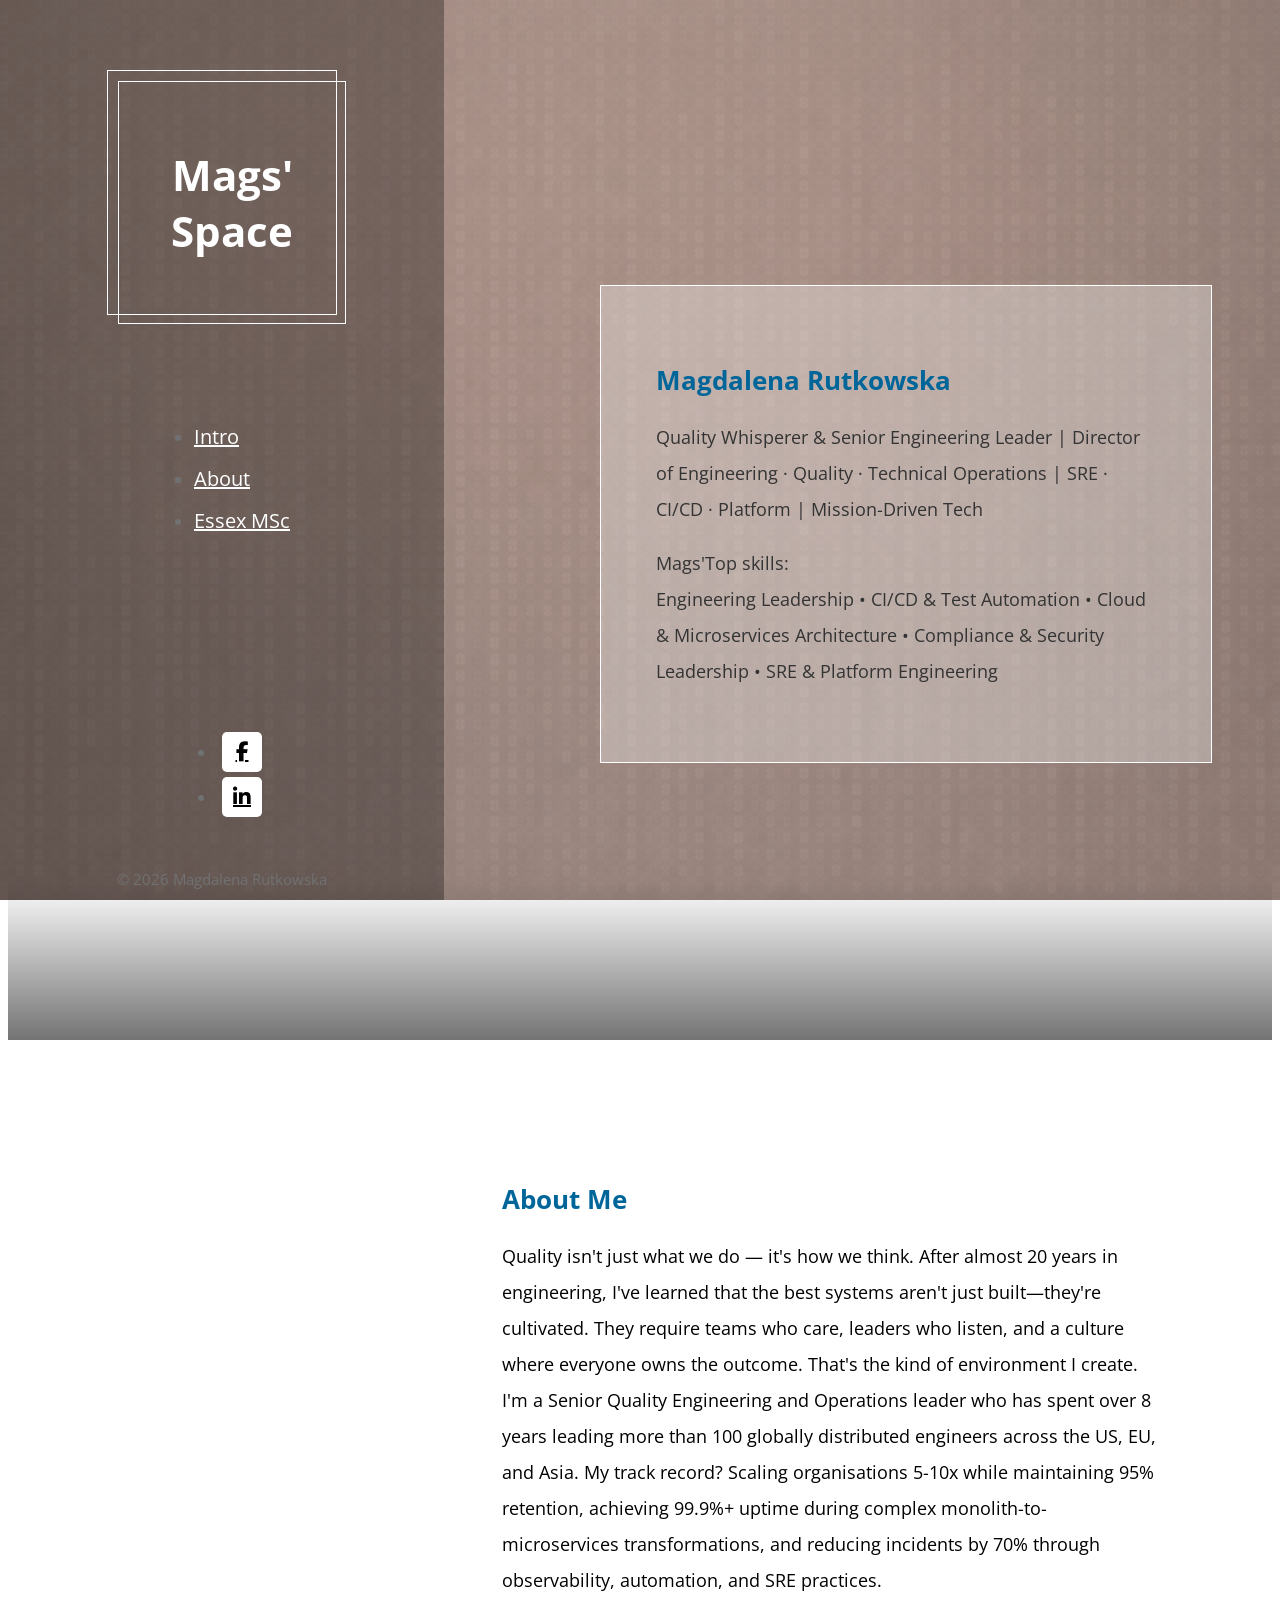
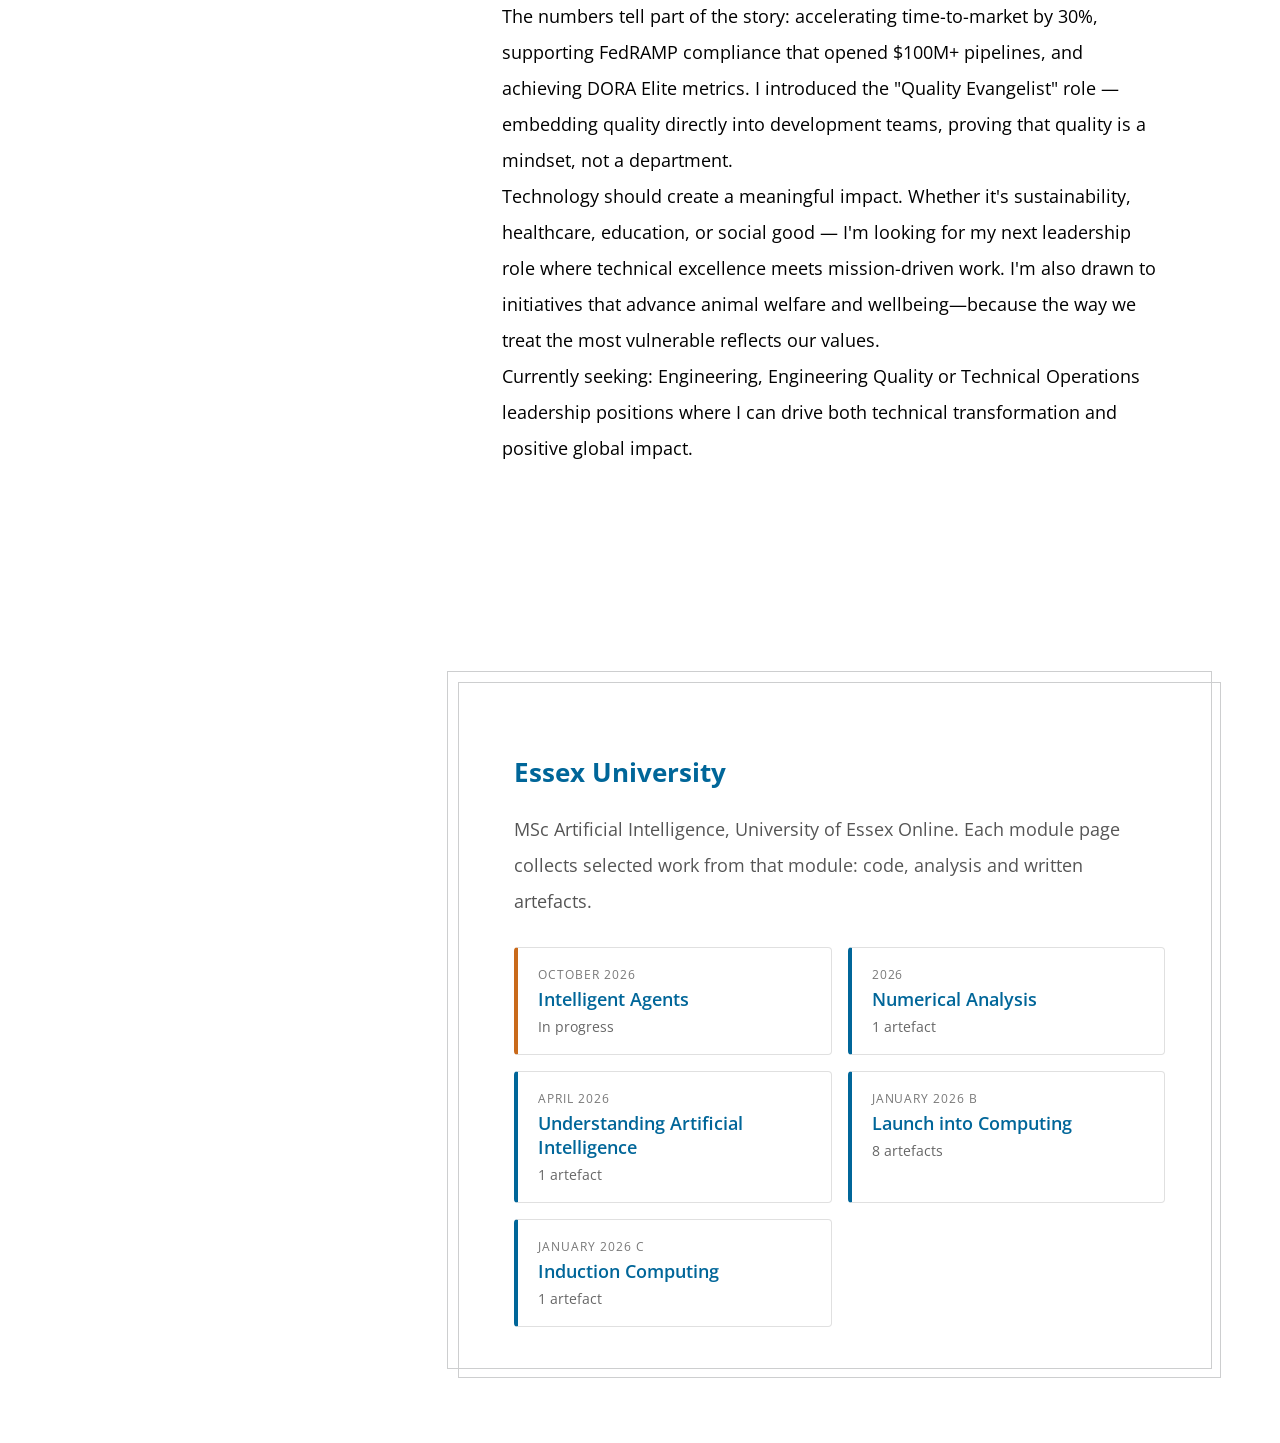
==== commit 5fb8af4e: "Simplify homepage and add Essex module pages Hide Work 1/Work 2, fix About text and footer, replace " ====
--- a/index.html
+++ b/index.html
@@ -22,6 +22,7 @@
     <link rel="stylesheet" href="slick/slick-theme.css" />
     <link rel="stylesheet" href="css/magnific-popup.css" />
     <link rel="stylesheet" href="css/templatemo-dream-pulse.css" />
+    <link rel="stylesheet" href="css/essex.css" />
     <title>Mags' Space</title>
   </head>
   <body>
@@ -59,6 +60,7 @@
                   <span class="d-inline-block tm-white-rect"></span>
                 </a>
               </li>
+              <!-- Hidden for now: Work 1 / Work 2
               <li class="nav-item">
                 <a href="#work" class="nav-link">
                   <span class="d-inline-block mr-3">Work 1</span>
@@ -71,9 +73,10 @@
                   <span class="d-inline-block tm-white-rect"></span>
                 </a>
               </li>
+              -->
               <li class="nav-item">
                 <a href="#talk" class="nav-link">
-                  <span class="d-inline-block mr-3">Essex</span>
+                  <span class="d-inline-block mr-3">Essex MSc</span>
                   <span class="d-inline-block tm-white-rect"></span>
                 </a>
               </li>
@@ -91,14 +94,14 @@
               </li>
             </ul>
             <footer class="text-center text-white small">
-              <p class="mb--0 mb-2">Copyright 2020</p>
+              <p class="mb--0 mb-2">&copy; 2026 Magdalena Rutkowska</p>
               <p class="mb-0">
                 Design:
                 <a
                   rel="nofollow"
                   href="https://templatemo.com"
                   class="tm-footer-link"
-                  > </a
+                  >TemplateMo</a
                 >
               </p>
             </footer>
@@ -147,7 +150,7 @@
                     About Me
                   </h2>
                   <p class="mb-5">
-                   Quality isn't just what we do — it's how we think. Quality isn't just what we do — it's how we think.
+                   Quality isn't just what we do — it's how we think.
                    After almost 20 years in engineering, I've learned that the best systems aren't
                    just built—they're cultivated. They require teams who care, leaders who listen,
                    and a culture where everyone owns the outcome. That's the kind of environment I
@@ -161,7 +164,7 @@
                   automation, and SRE practices. <br>
                   The numbers tell part of the story: accelerating time-to-market 
                   by 30%, supporting FedRAMP compliance that opened $100M+ pipelines, 
-                  and achieving DORA Elite metrics. Introduction the 
+                  and achieving DORA Elite metrics. I introduced the 
                   "Quality Evangelist" role — embedding quality directly into 
                   development teams, proving that quality is a mindset, not a 
                   department. <br>
@@ -182,6 +185,7 @@
 
           <!-- =================================== END OF ABOUT =================================== -->
 
+          <!-- Hidden for now: Work 1 (gallery) and Work 2 (work experience)
           <div class="tm-section-wrap">
             <section id="work" class="row tm-section">
               <div class="col-12">
@@ -319,7 +323,7 @@
             </section>
           </div>
 
-          <!-- =================================== END OF WORK =================================== -->
+           =================================== END OF WORK =================================== 
 
           <div class="tm-section-wrap">
             <section id="clients" class="row tm-section">
@@ -435,6 +439,8 @@
             </section>
           </div>
 
+          -->
+
           <!-- =================================== END OF CLIENTS =================================== -->
 
           <div class="tm-section-wrap">
@@ -442,51 +448,39 @@
               <div class="col-12">
                 <div class="tm-double-border-1 tm-border-gray">
                   <div class="tm-double-border-2 tm-border-gray tm-box-pad">
-                    <h2 class="tm-color-primary tm-section-title mb-5">Essex University</h2>
-
-                    <!-- ══ Module 1: Induction Computing ══ -->
-                    <h4 class="essex-module-title">Induction Computing — January 2026 C</h4>
-
-                    <h6 class="essex-unit-title">Unit 1</h6>
-                    <div class="essex-resources">
-                      <!-- To add a resource: copy one <a> line, change href and title -->
-                      <a href="#" class="essex-resource">Link Title 1</a>
-                      <a href="#" class="essex-resource">Link Title 2</a>
-                    </div>
-
-                    <h6 class="essex-unit-title">Unit 2</h6>
-                    <div class="essex-resources">
-                      <a href="#" class="essex-resource">Link Title 1</a>
-                    </div>
-
-                    <!-- ══ Module 2: Launch into Computing ══ -->
-                    <h4 class="essex-module-title mt-5">Launch into Computing — January 2026 B</h4>
-
-                    <h6 class="essex-unit-title">Unit 1</h6>
-                    <div class="essex-resources">
-                      <a href="assets/essex/Modules/Launch_into_Computing/Introduction_Computing_Seminar1_Notes.pdf" class="essex-resource" target="_blank">Unit 1 – Seminar Notes</a>
-                    </div>
-
-                    <h6 class="essex-unit-title">Unit 3</h6>
-                    <div class="essex-resources">
-                      <a href="assets/essex/Modules/Launch_into_Computing/Algorithmic_Thinking_Seminar3.pdf" class="essex-resource" target="_blank">Algorithmic Thinking – Seminar 3</a>
-                    </div>
-
-                    <!-- ══ Module 3: Understanding Artificial Inteligence ══ -->
-                    <h4 class="essex-module-title">Understanding Artificial Intelligence April 2026</h4>
-
-                    <h6 class="essex-unit-title">Unit 1</h6>
-                    <div class="essex-resources">
-                      <!-- To add a resource: copy one <a> line, change href and title -->
-                      <a href="#" class="essex-resource">Link Title 1</a>
-                      <a href="#" class="essex-resource">Link Title 2</a>
-                    </div>
-
-                    <h6 class="essex-unit-title">Unit 2</h6>
-                    <div class="essex-resources">
-                      <a href="#" class="essex-resource">Link Title 1</a>
-                    </div>
-
+                    <h2 class="tm-color-primary tm-section-title mb-4">Essex University</h2>
+                    <p class="essex-intro">
+                      MSc Artificial Intelligence, University of Essex Online.
+                      Each module page collects selected work from that module:
+                      code, analysis and written artefacts.
+                    </p>
+                    <div class="essex-modules">
+                      <a href="essex/intelligent-agents.html" class="essex-module-card current">
+                        <span class="term">October 2026</span>
+                        <span class="name">Intelligent Agents</span>
+                        <span class="meta">In progress</span>
+                      </a>
+                      <a href="essex/numerical-analysis.html" class="essex-module-card">
+                        <span class="term">2026</span>
+                        <span class="name">Numerical Analysis</span>
+                        <span class="meta">1 artefact</span>
+                      </a>
+                      <a href="essex/understanding-ai.html" class="essex-module-card">
+                        <span class="term">April 2026</span>
+                        <span class="name">Understanding Artificial Intelligence</span>
+                        <span class="meta">1 artefact</span>
+                      </a>
+                      <a href="essex/launch-into-computing.html" class="essex-module-card">
+                        <span class="term">January 2026 B</span>
+                        <span class="name">Launch into Computing</span>
+                        <span class="meta">8 artefacts</span>
+                      </a>
+                      <a href="essex/induction-computing.html" class="essex-module-card">
+                        <span class="term">January 2026 C</span>
+                        <span class="name">Induction Computing</span>
+                        <span class="meta">1 artefact</span>
+                      </a>
+                    </div>
                   </div>
                 </div>
               </div>
--- a/css/essex.css
+++ b/css/essex.css
@@ -0,0 +1,240 @@
+/* Essex MSc portfolio: module cards (homepage) and module pages */
+
+/* ---------- Homepage: module list ---------- */
+.essex-intro {
+  color: #555;
+  margin-bottom: 28px;
+  max-width: 760px;
+}
+
+.essex-modules {
+  display: grid;
+  grid-template-columns: repeat(auto-fill, minmax(260px, 1fr));
+  gap: 16px;
+}
+
+.essex-module-card {
+  display: block;
+  padding: 18px 20px;
+  border: 1px solid #e0e0e0;
+  border-left: 4px solid #069;
+  border-radius: 4px;
+  background: #fff;
+  color: #333;
+  text-decoration: none;
+  transition: border-color 0.15s, background-color 0.15s;
+}
+
+.essex-module-card:hover {
+  background: #f0f7fb;
+  border-color: #069;
+  color: #333;
+  text-decoration: none;
+}
+
+.essex-module-card .term {
+  display: block;
+  font-size: 0.75rem;
+  letter-spacing: 0.08em;
+  text-transform: uppercase;
+  color: #777;
+  margin-bottom: 4px;
+}
+
+.essex-module-card .name {
+  display: block;
+  font-size: 1.1rem;
+  font-weight: 600;
+  color: #069;
+  margin-bottom: 6px;
+}
+
+.essex-module-card .meta {
+  display: block;
+  font-size: 0.85rem;
+  color: #666;
+}
+
+.essex-module-card.current {
+  border-left-color: #c96a1b;
+}
+
+/* ---------- Module pages ---------- */
+body.module-page {
+  background: #f4f6f8;
+  font-family: "Open Sans", Arial, sans-serif;
+  color: #333;
+}
+
+.module-topbar {
+  background: #069;
+  padding: 12px 0;
+}
+
+.module-topbar a {
+  color: #fff;
+  font-weight: 600;
+  text-decoration: none;
+  font-size: 0.95rem;
+}
+
+.module-topbar a:hover {
+  text-decoration: underline;
+}
+
+.module-wrap {
+  max-width: 920px;
+  margin: 0 auto;
+  padding: 0 16px;
+}
+
+.module-header {
+  padding: 40px 0 24px;
+}
+
+.module-header .term {
+  font-size: 0.8rem;
+  letter-spacing: 0.08em;
+  text-transform: uppercase;
+  color: #777;
+}
+
+.module-header h1 {
+  color: #069;
+  font-size: 2rem;
+  font-weight: 600;
+  margin: 6px 0 14px;
+}
+
+.module-header p {
+  max-width: 720px;
+  color: #555;
+  margin-bottom: 0;
+}
+
+.module-section {
+  margin-bottom: 36px;
+}
+
+.module-section > h2 {
+  font-size: 0.8rem;
+  letter-spacing: 0.08em;
+  text-transform: uppercase;
+  color: #555;
+  font-weight: 600;
+  border-bottom: 2px solid #069;
+  padding-bottom: 8px;
+  margin-bottom: 16px;
+}
+
+.artefact {
+  background: #fff;
+  border: 1px solid #e0e0e0;
+  border-radius: 4px;
+  padding: 20px 22px;
+  margin-bottom: 14px;
+}
+
+.artefact h3 {
+  font-size: 1.15rem;
+  font-weight: 600;
+  color: #222;
+  margin-bottom: 4px;
+}
+
+.artefact .kind {
+  font-size: 0.8rem;
+  color: #777;
+  margin-bottom: 10px;
+}
+
+.artefact p {
+  margin-bottom: 12px;
+  line-height: 1.6;
+}
+
+.artefact .tags {
+  display: flex;
+  flex-wrap: wrap;
+  gap: 6px;
+  margin-bottom: 14px;
+}
+
+.artefact .tag {
+  font-size: 0.75rem;
+  background: #eef4f8;
+  color: #045;
+  border-radius: 3px;
+  padding: 2px 8px;
+}
+
+.artefact .links {
+  display: flex;
+  flex-wrap: wrap;
+  gap: 8px;
+}
+
+.artefact .links a {
+  display: inline-block;
+  padding: 6px 12px;
+  border: 1px solid #069;
+  border-radius: 4px;
+  color: #069;
+  font-size: 0.9rem;
+  text-decoration: none;
+}
+
+.artefact .links a:hover {
+  background: #069;
+  color: #fff;
+}
+
+.artefact.planned {
+  background: transparent;
+  border-style: dashed;
+}
+
+.artefact.planned h3 {
+  color: #555;
+}
+
+.status-pill {
+  display: inline-block;
+  font-size: 0.7rem;
+  letter-spacing: 0.06em;
+  text-transform: uppercase;
+  color: #8a4a0f;
+  background: #fbeedd;
+  border-radius: 3px;
+  padding: 2px 8px;
+  margin-left: 8px;
+  vertical-align: middle;
+}
+
+.lo-list {
+  background: #fff;
+  border: 1px solid #e0e0e0;
+  border-radius: 4px;
+  padding: 18px 22px 8px 42px;
+}
+
+.lo-list li {
+  margin-bottom: 10px;
+  line-height: 1.55;
+}
+
+.module-footer {
+  border-top: 1px solid #ddd;
+  padding: 20px 0 40px;
+  font-size: 0.85rem;
+  color: #777;
+}
+
+@media (max-width: 575px) {
+  .module-header h1 {
+    font-size: 1.6rem;
+  }
+  .artefact {
+    padding: 16px;
+  }
+}
